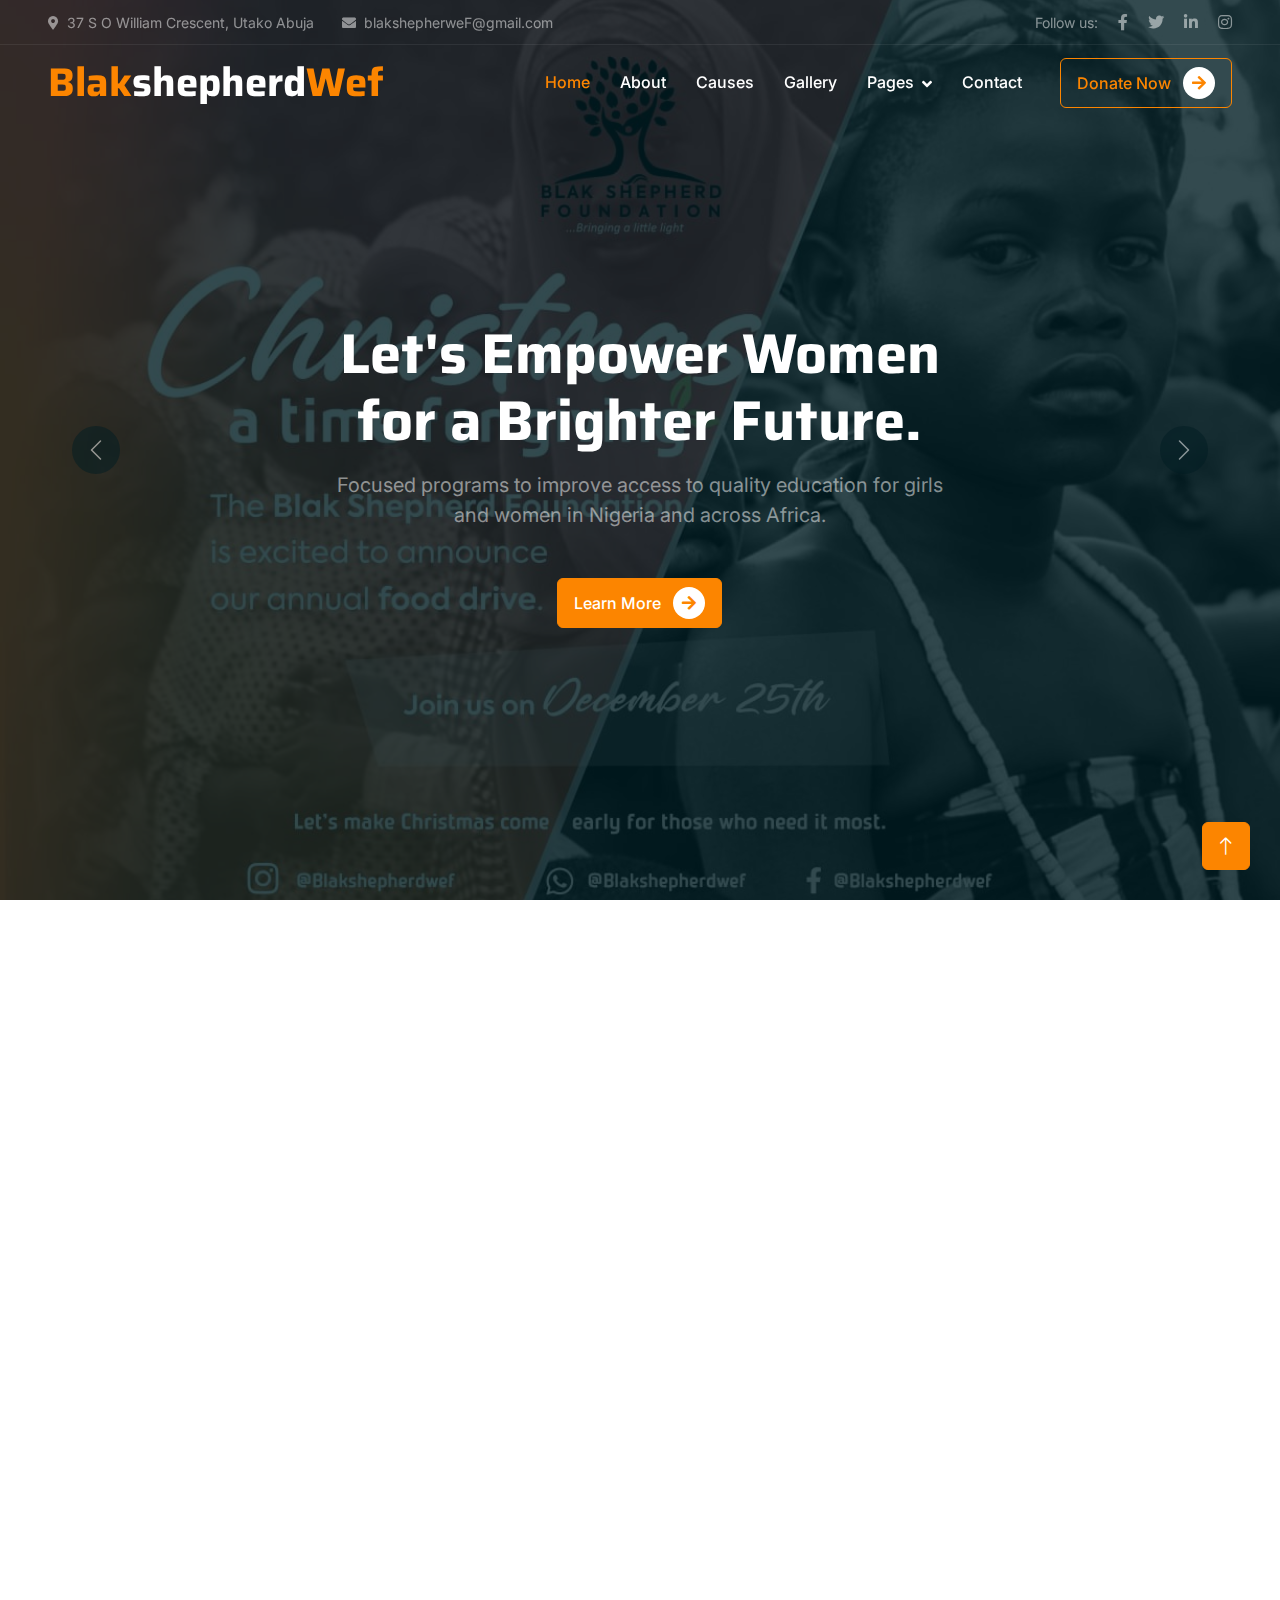
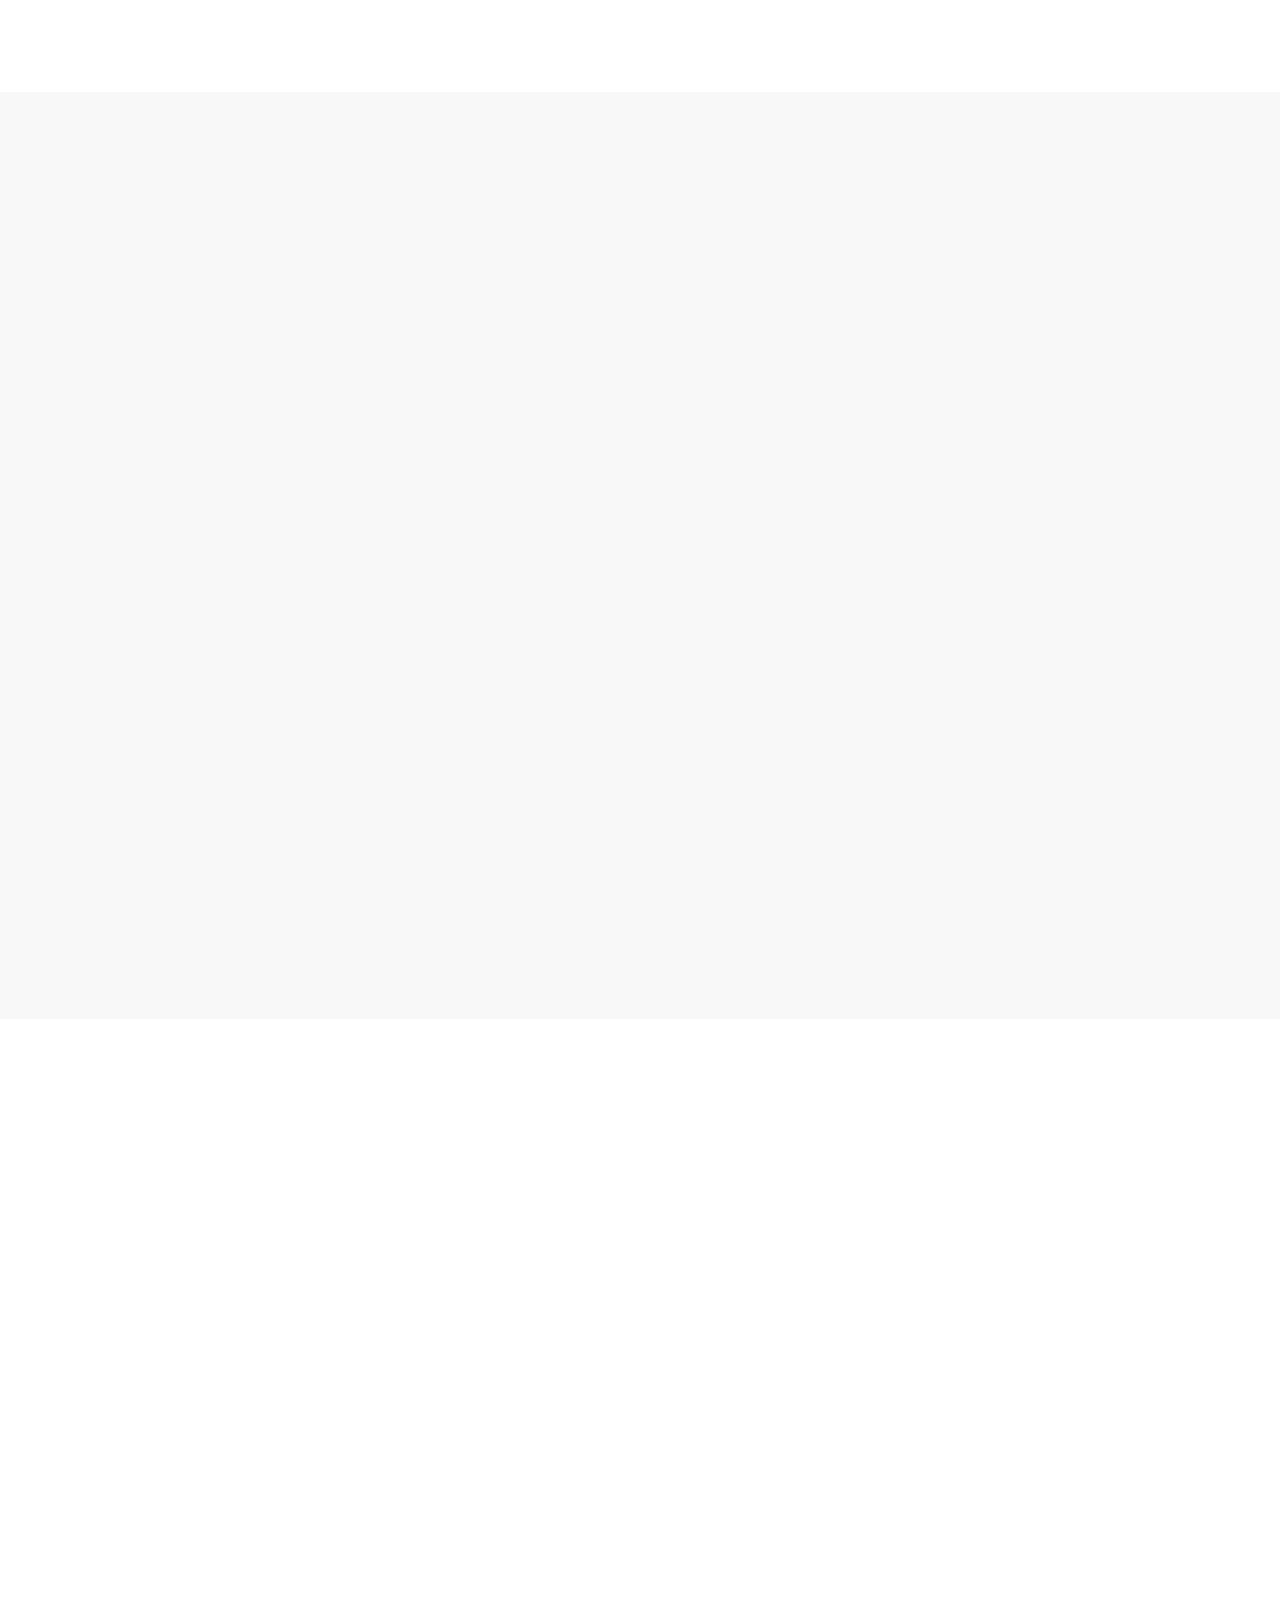
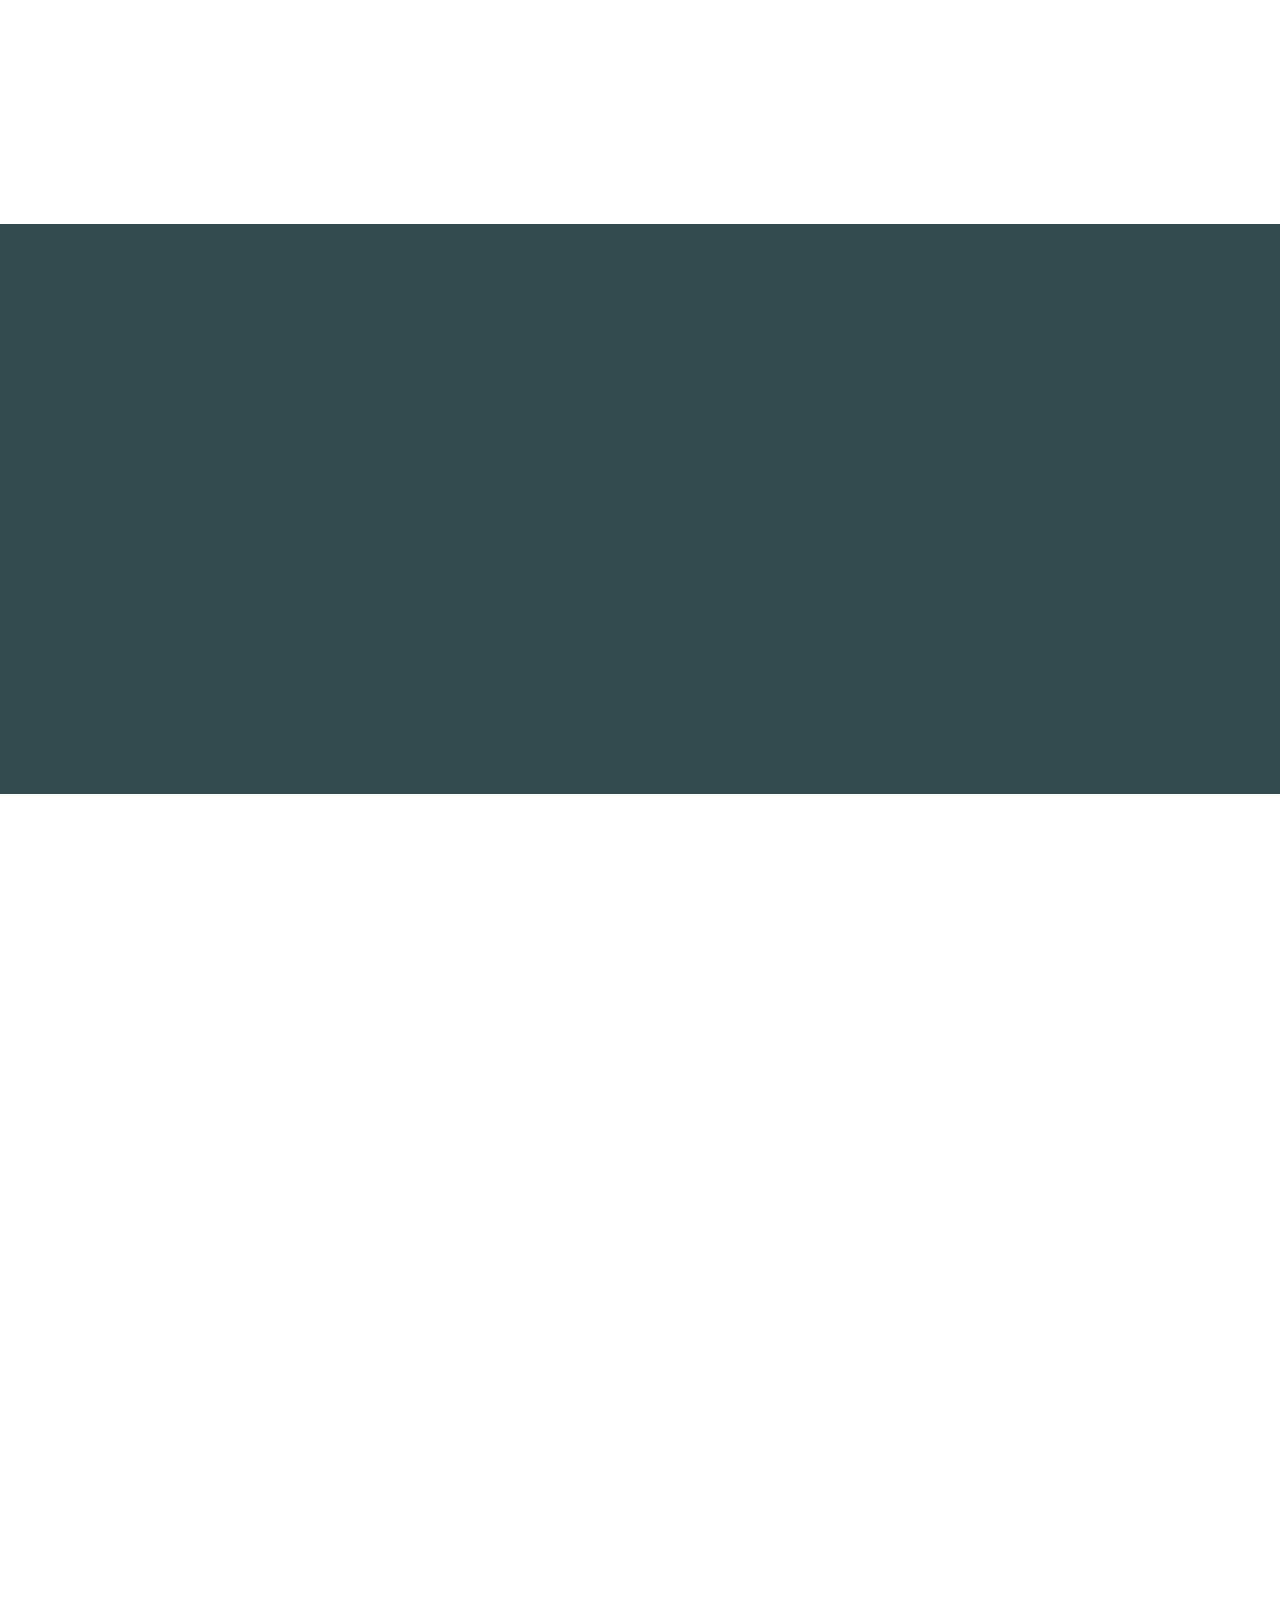
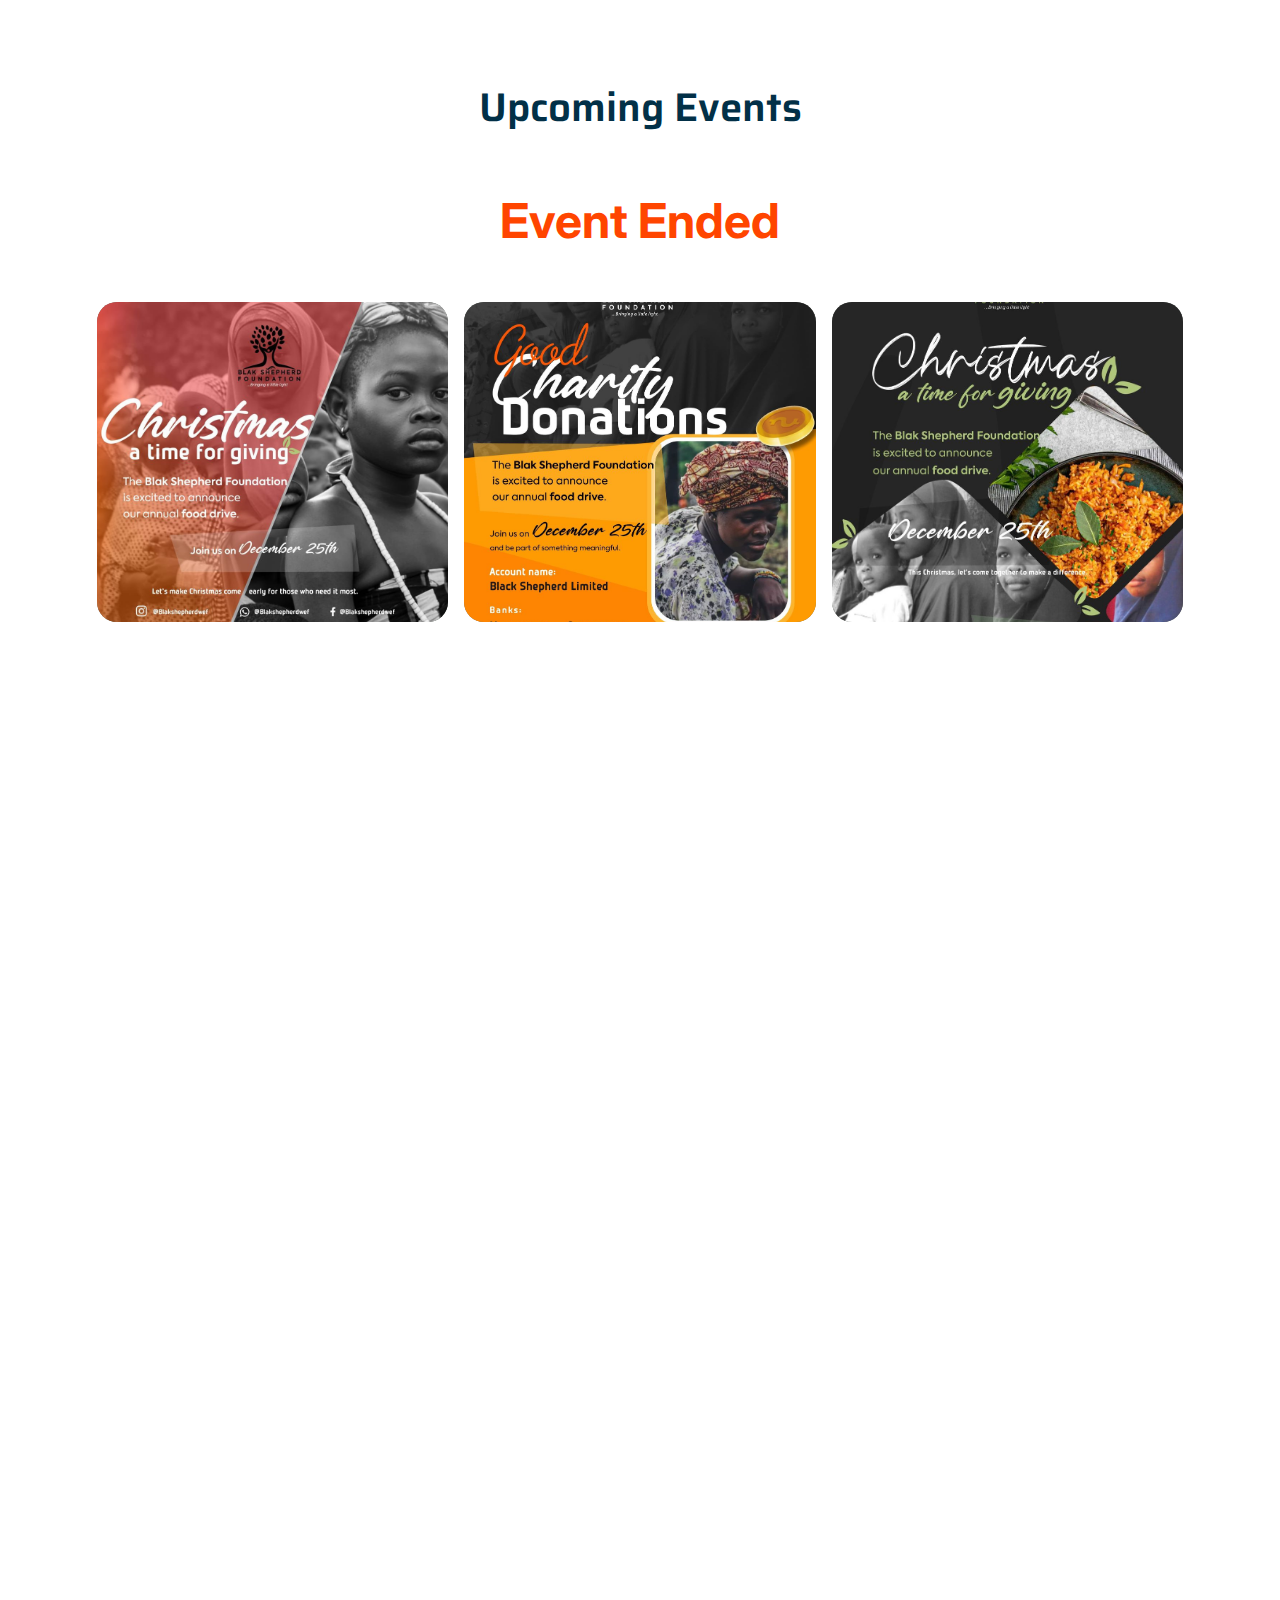
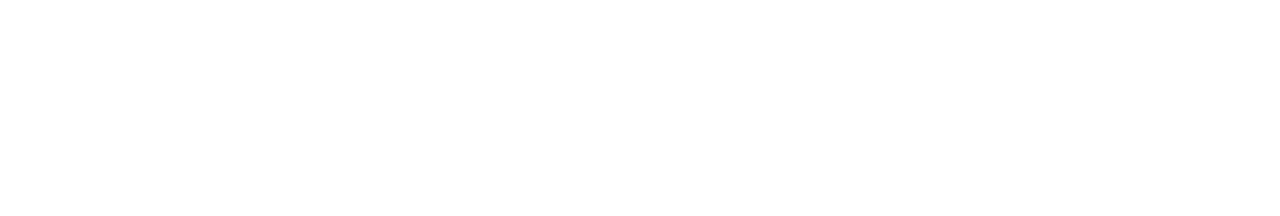
==== index.html @ 2af35cd2 "done" ====
<!DOCTYPE html>
<html lang="en">
  <head>
    <meta charset="utf-8" />
    <title>BlakshepherdWEF - bringing a little light.</title>
    <meta content="width=device-width, initial-scale=1.0" name="viewport" />
    <meta content="" name="keywords" />
    <meta content="" name="description" />

    <!-- Favicon -->
    <link href="img/favicon.ico" rel="icon" />

    <!-- Google Web Fonts -->
    <link rel="preconnect" href="https://fonts.googleapis.com" />
    <link rel="preconnect" href="https://fonts.gstatic.com" crossorigin />
    <link
      href="https://fonts.googleapis.com/css2?family=Inter:wght@400;500;600&family=Saira:wght@500;600;700&display=swap"
      rel="stylesheet"
    />

    <!-- Icon Font Stylesheet -->
    <link
      href="https://cdnjs.cloudflare.com/ajax/libs/font-awesome/5.10.0/css/all.min.css"
      rel="stylesheet"
    />
    <link
      href="https://cdn.jsdelivr.net/npm/bootstrap-icons@1.4.1/font/bootstrap-icons.css"
      rel="stylesheet"
    />

    <!-- Libraries Stylesheet -->
    <link href="lib/animate/animate.min.css" rel="stylesheet" />
    <link href="lib/owlcarousel/assets/owl.carousel.min.css" rel="stylesheet" />

    <!-- Customized Bootstrap Stylesheet -->
    <link href="css/bootstrap.min.css" rel="stylesheet" />

    <!-- Template Stylesheet -->
    <link href="css/style.css" rel="stylesheet" />
  </head>

  <body>
    <!-- Spinner Start -->
    <div
      id="spinner"
      class="show bg-white position-fixed translate-middle w-100 vh-100 top-50 start-50 d-flex align-items-center justify-content-center"
    >
      <div class="spinner-grow text-primary" role="status"></div>
    </div>
    <!-- Spinner End -->

    <!-- Navbar Start -->
    <div
      class="container-fluid fixed-top px-0 wow fadeIn"
      data-wow-delay="0.1s"
    >
      <div
        class="top-bar text-white-50 row gx-0 align-items-center d-none d-lg-flex"
      >
        <div class="col-lg-6 px-5 text-start">
          <small
            ><i class="fa fa-map-marker-alt me-2"></i>37 S O William Crescent,
            Utako Abuja
          </small>
          <small class="ms-4"
            ><i class="fa fa-envelope me-2"></i>blakshepherweF@gmail.com</small
          >
        </div>
        <div class="col-lg-6 px-5 text-end">
          <small>Follow us:</small>
          <a class="text-white-50 ms-3" href=""
            ><i class="fab fa-facebook-f"></i
          ></a>
          <a class="text-white-50 ms-3" href=""
            ><i class="fab fa-twitter"></i
          ></a>
          <a class="text-white-50 ms-3" href=""
            ><i class="fab fa-linkedin-in"></i
          ></a>
          <a class="text-white-50 ms-3" href=""
            ><i class="fab fa-instagram"></i
          ></a>
        </div>
      </div>

      <nav
        class="navbar navbar-expand-lg navbar-dark py-lg-0 px-lg-5 wow fadeIn"
        data-wow-delay="0.1s"
      >
        <a href="index.html" class="navbar-brand ms-4 ms-lg-0">
          <h1 class="fw-bold text-primary m-0">
            Blak<span class="text-white">shepherd</span>Wef
          </h1>
        </a>
        <button
          type="button"
          class="navbar-toggler me-4"
          data-bs-toggle="collapse"
          data-bs-target="#navbarCollapse"
        >
          <span class="navbar-toggler-icon"></span>
        </button>
        <div class="collapse navbar-collapse" id="navbarCollapse">
          <div class="navbar-nav ms-auto p-4 p-lg-0">
            <a href="index.html" class="nav-item nav-link active">Home</a>
            <a href="about.html" class="nav-item nav-link">About</a>
            <a href="causes.html" class="nav-item nav-link">Causes</a>
            <a href="gallery.html" class="nav-item nav-link">Gallery</a>
            <div class="nav-item dropdown">
              <a
                href="#"
                class="nav-link dropdown-toggle"
                data-bs-toggle="dropdown"
                >Pages</a
              >
              <div class="dropdown-menu m-0">
                <a href="service.html" class="dropdown-item">Service</a>
                <a href="donate.html" class="dropdown-item">Donate</a>
                <a href="team.html" class="dropdown-item">Our Team</a>
                <a href="testimonial.html" class="dropdown-item">Testimonial</a>
                <a href="gallery.html" class="dropdown-item">Our Gallery</a>
                <a href="article.html" class="dropdown-item">Our Article</a>
              </div>
            </div>
            <a href="contact.html" class="nav-item nav-link">Contact</a>
          </div>
          <div class="d-none d-lg-flex ms-2">
            <a class="btn btn-outline-primary py-2 px-3" href="donate.html">
              Donate Now
              <div
                class="d-inline-flex btn-sm-square bg-white text-primary rounded-circle ms-2"
              >
                <i class="fa fa-arrow-right"></i>
              </div>
            </a>
          </div>
        </div>
      </nav>
    </div>
    <!-- Navbar End -->

    <!-- Carousel Start -->
    <div class="container-fluid p-0 mb-5">
      <div id="header-carousel" class="carousel slide" data-bs-ride="carousel">
        <div class="carousel-inner">
          <div class="carousel-item active">
            <img
              class="w-100 vh-100"
              style="object-fit: cover"
              src="img/chrismas-banner.jpg"
              alt="Image"
            />

            <div class="carousel-caption">
              <div class="container">
                <div class="row justify-content-center">
                  <div class="col-lg-7 pt-5">
                    <h1 class="display-4 text-white mb-3 animated slideInDown">
                      Let's Empower Women for a Brighter Future.
                    </h1>
                    <p class="fs-5 text-white-50 mb-5 animated slideInDown">
                      Focused programs to improve access to quality education
                      for girls and women in Nigeria and across Africa.
                    </p>
                    <a
                      class="btn btn-primary py-2 px-3 animated slideInDown"
                      href="about.html"
                    >
                      Learn More
                      <div
                        class="d-inline-flex btn-sm-square bg-white text-primary rounded-circle ms-2"
                      >
                        <i class="fa fa-arrow-right"></i>
                      </div>
                    </a>
                  </div>
                </div>
              </div>
            </div>
          </div>
          <div class="carousel-item">
            <img
              src="img/carousel-2.jpg"
              alt="Image"
              class="w-100 vh-100"
              style="object-fit: cover; object-position: 50% 10%"
            />
            <div class="carousel-caption">
              <div class="container">
                <div class="row justify-content-center">
                  <div class="col-lg-7 pt-5">
                    <h1 class="display-4 text-white mb-3 animated slideInDown">
                      Let's Save More Lifes With Our Helping Hand
                    </h1>
                    <p class="fs-5 text-white-50 mb-5 animated slideInDown">
                      Initiatives aimed at providing essential medical services
                      and resources to underserved communities
                    </p>
                    <a
                      class="btn btn-primary py-2 px-3 animated slideInDown"
                      href=""
                    >
                      Learn More
                      <div
                        class="d-inline-flex btn-sm-square bg-white text-primary rounded-circle ms-2"
                      >
                        <i class="fa fa-arrow-right"></i>
                      </div>
                    </a>
                  </div>
                </div>
              </div>
            </div>
          </div>
        </div>
        <button
          class="carousel-control-prev"
          type="button"
          data-bs-target="#header-carousel"
          data-bs-slide="prev"
        >
          <span class="carousel-control-prev-icon" aria-hidden="true"></span>
          <span class="visually-hidden">Previous</span>
        </button>
        <button
          class="carousel-control-next"
          type="button"
          data-bs-target="#header-carousel"
          data-bs-slide="next"
        >
          <span class="carousel-control-next-icon" aria-hidden="true"></span>
          <span class="visually-hidden">Next</span>
        </button>
      </div>
    </div>
    <!-- Carousel End -->

    <!-- About Start -->
    <div class="container-xxl py-5">
      <div class="container">
        <div class="row g-5">
          <div class="col-lg-6 wow fadeInUp" data-wow-delay="0.1s">
            <div
              class="position-relative overflow-hidden h-100"
              style="min-height: 600px"
            >
              <img
                class="position-absolute w-100 h-100 pt-5 pe-5"
                src="img/founder.jpg"
                alt=""
                style="object-fit: cover"
              />
            </div>
          </div>
          <div class="col-lg-6 wow fadeInUp" data-wow-delay="0.5s">
            <div class="h-100">
              <div
                class="d-inline-block rounded-pill bg-secondary text-primary py-1 px-3 mb-3"
              >
                About Us
              </div>
              <h1 class="display-6 mb-5">
                Empowering Women and Girls in Nigeria and Africa
              </h1>
              <div
                class="bg-light border-bottom border-5 border-primary rounded p-4 mb-4"
              >
                <p class="text-dark mb-2">
                  In a world where women often face insurmountable challenges,
                  we believe that empowerment is not just a goal but a
                  necessity. Our team is driven by a shared vision of a future
                  where every woman can thrive, unencumbered by fear or
                  discrimination.
                </p>
                <span class="text-primary">Ami, Founder</span>
              </div>
              <p class="mb-5">
                Together, we can cultivate a world where women are empowered to
                take charge of their destinies, challenge societal norms, and
                build a future filled with hope and opportunity
              </p>
              <a class="btn btn-primary py-2 px-3 me-3" href="about.html">
                About Us
                <div
                  class="d-inline-flex btn-sm-square bg-white text-primary rounded-circle ms-2"
                >
                  <i class="fa fa-arrow-right"></i>
                </div>
              </a>
              <a class="btn btn-outline-primary py-2 px-3" href="contact.html">
                Contact Us
                <div
                  class="d-inline-flex btn-sm-square bg-primary text-white rounded-circle ms-2"
                >
                  <i class="fa fa-arrow-right"></i>
                </div>
              </a>
            </div>
          </div>
        </div>
      </div>
    </div>
    <!-- About End -->

    <!-- Causes Start -->
    <div class="container-xxl bg-light my-5 py-5">
      <div class="container py-5">
        <div
          class="text-center mx-auto mb-5 wow fadeInUp"
          data-wow-delay="0.1s"
          style="max-width: 500px"
        >
          <div
            class="d-inline-block rounded-pill bg-secondary text-primary py-1 px-3 mb-3"
          >
            Feature Causes
          </div>
          <h1 class="display-6 mb-5">
            Every Female Deserves The Opportunity To Learn
          </h1>
        </div>
        <div class="row g-4 justify-content-center">
          <div class="col-lg-4 col-md-6 wow fadeInUp" data-wow-delay="0.1s">
            <div
              class="causes-item d-flex flex-column bg-white border-top border-5 border-primary rounded-top overflow-hidden h-100"
            >
              <div class="text-center p-4 pt-0">
                <div
                  class="d-inline-block bg-primary text-white rounded-bottom fs-5 pb-1 px-3 mb-4"
                >
                  <small>Education</small>
                </div>
                <h5 class="mb-3">Education For African Children</h5>
                <p>
                  Providing accessible education unlocks potential and creates
                  pathways to brighter futures.
                </p>

                <div class="causes-progress bg-light p-3 pt-2">
                  <div class="d-flex justify-content-between">
                    <p class="text-dark">
                      ₦1,000,000 <small class="text-body">Goal</small>
                    </p>
                    <p class="text-dark">
                      ₦0 <small class="text-body">Raised</small>
                    </p>
                  </div>
                  <div class="progress">
                    <div
                      class="progress-bar"
                      role="progressbar"
                      aria-valuenow="0"
                      aria-valuemin="0"
                      aria-valuemax="100"
                    >
                      <span>0%</span>
                    </div>
                  </div>
                </div>
              </div>
              <div class="position-relative mt-auto">
                <img class="img-fluid" src="img/courses-1.jpg" alt="" />
                <div class="causes-overlay">
                  <a class="btn btn-outline-primary" href="donate.html">
                    Donate Now
                    <div
                      class="d-inline-flex btn-sm-square bg-primary text-white rounded-circle ms-2"
                    >
                      <i class="fa fa-arrow-right"></i>
                    </div>
                  </a>
                </div>
              </div>
            </div>
          </div>
          <div class="col-lg-4 col-md-6 wow fadeInUp" data-wow-delay="0.3s">
            <div
              class="causes-item d-flex flex-column bg-white border-top border-5 border-primary rounded-top overflow-hidden h-100"
            >
              <div class="text-center p-4 pt-0">
                <div
                  class="d-inline-block bg-primary text-white rounded-bottom fs-5 pb-1 px-3 mb-4"
                >
                  <small>Pure Water</small>
                </div>
                <h5 class="mb-3">Ensure Pure Drinking Water</h5>
                <p>
                  Access to clean drinking water protects health, supports
                  communities, and fosters sustainable growth for all.
                </p>
                <div class="causes-progress bg-light p-3 pt-2">
                  <div class="d-flex justify-content-between">
                    <p class="text-dark">
                      ₦1,000,000 <small class="text-body">Goal</small>
                    </p>
                    <p class="text-dark">
                      ₦0 <small class="text-body">Raised</small>
                    </p>
                  </div>
                  <div class="progress">
                    <div
                      class="progress-bar"
                      role="progressbar"
                      aria-valuenow="0"
                      aria-valuemin="0"
                      aria-valuemax="100"
                    >
                      <span>0%</span>
                    </div>
                  </div>
                </div>
              </div>
              <div class="position-relative mt-auto">
                <img class="img-fluid" src="img/courses-2.jpg" alt="" />
                <div class="causes-overlay">
                  <a class="btn btn-outline-primary" href="">
                    Donate Now
                    <div
                      class="d-inline-flex btn-sm-square bg-primary text-white rounded-circle ms-2"
                    >
                      <i class="fa fa-arrow-right"></i>
                    </div>
                  </a>
                </div>
              </div>
            </div>
          </div>
          <div class="col-lg-4 col-md-6 wow fadeInUp" data-wow-delay="0.5s">
            <div
              class="causes-item d-flex flex-column bg-white border-top border-5 border-primary rounded-top overflow-hidden h-100"
            >
              <div class="text-center p-4 pt-0">
                <div
                  class="d-inline-block bg-primary text-white rounded-bottom fs-5 pb-1 px-3 mb-4"
                >
                  <small>Healthy Life</small>
                </div>
                <h5 class="mb-3">Ensure Medical Treatment</h5>
                <p>
                  Access to essential medical care improves health, strengthens
                  communities
                </p>
                <div class="causes-progress bg-light p-3 pt-2">
                  <div class="d-flex justify-content-between">
                    <p class="text-dark">
                      ₦10,000,000 <small class="text-body">Goal</small>
                    </p>
                    <p class="text-dark">
                      ₦0 <small class="text-body">Raised</small>
                    </p>
                  </div>
                  <div class="progress">
                    <div
                      class="progress-bar"
                      role="progressbar"
                      aria-valuenow="0"
                      aria-valuemin="0"
                      aria-valuemax="100"
                    >
                      <span>0%</span>
                    </div>
                  </div>
                </div>
              </div>
              <div class="position-relative mt-auto">
                <img class="img-fluid" src="img/gallery (37).jpg" alt="" />
                <div class="causes-overlay">
                  <a class="btn btn-outline-primary" href="">
                    Donate Now
                    <div
                      class="d-inline-flex btn-sm-square bg-primary text-white rounded-circle ms-2"
                    >
                      <i class="fa fa-arrow-right"></i>
                    </div>
                  </a>
                </div>
              </div>
            </div>
          </div>
        </div>
      </div>
    </div>
    <!-- Causes End -->

    <!-- Service Start -->
    <div class="container-xxl py-5">
      <div class="container">
        <div
          class="text-center mx-auto mb-5 wow fadeInUp"
          data-wow-delay="0.1s"
          style="max-width: 500px"
        >
          <div
            class="d-inline-block rounded-pill bg-secondary text-primary py-1 px-3 mb-3"
          >
            What We Do
          </div>
          <h1 class="display-6 mb-5">Learn More What We Do And Get Involved</h1>
        </div>
        <div class="row g-4 justify-content-center">
          <div class="col-lg-4 col-md-6 wow fadeInUp" data-wow-delay="0.1s">
            <div class="service-item bg-white text-center h-100 p-4 p-xl-5">
              <img class="img-fluid mb-4" src="img/icon-1.png" alt="" />
              <h4 class="mb-3">Education for Girls</h4>
              <p class="mb-4">
                Educating girls transforms lives, empowering them with
                knowledge, confidence, and opportunities for brighter futures.
              </p>
              <a class="btn btn-outline-primary px-3" href="about.html">
                Learn More
                <div
                  class="d-inline-flex btn-sm-square bg-primary text-white rounded-circle ms-2"
                >
                  <i class="fa fa-arrow-right"></i>
                </div>
              </a>
            </div>
          </div>
          <div class="col-lg-4 col-md-6 wow fadeInUp" data-wow-delay="0.3s">
            <div class="service-item bg-white text-center h-100 p-4 p-xl-5">
              <img class="img-fluid mb-4" src="img/icon-2.png" alt="" />
              <h4 class="mb-3">Medical Treatment</h4>
              <p class="mb-4">
                Access to quality healthcare empowers women, improving
                well-being and strengthening entire communities.
              </p>

              <a class="btn btn-outline-primary px-3" href="about.html">
                Learn More
                <div
                  class="d-inline-flex btn-sm-square bg-primary text-white rounded-circle ms-2"
                >
                  <i class="fa fa-arrow-right"></i>
                </div>
              </a>
            </div>
          </div>
          <div class="col-lg-4 col-md-6 wow fadeInUp" data-wow-delay="0.5s">
            <div class="service-item bg-white text-center h-100 p-4 p-xl-5">
              <img class="img-fluid mb-4" src="img/icon-3.png" alt="" />
              <h4 class="mb-3">Pure Drinking Water</h4>
              <p class="mb-4">
                Clean water is essential for health, reducing disease and
                ensuring sustainable development.
              </p>
              <a class="btn btn-outline-primary px-3" href="about.html">
                Learn More
                <div
                  class="d-inline-flex btn-sm-square bg-primary text-white rounded-circle ms-2"
                >
                  <i class="fa fa-arrow-right"></i>
                </div>
              </a>
            </div>
          </div>
        </div>
      </div>
    </div>
    <!-- Service End -->

    <!-- Donate Start -->
    <div
      class="container-fluid donate my-5 py-5"
      data-parallax="scroll"
      data-image-src="img/carousel-2.jpg"
    >
      <div class="container py-5">
        <div class="row g-5 align-items-center">
          <div class="col-lg-6 wow fadeIn" data-wow-delay="0.1s">
            <div
              class="d-inline-block rounded-pill bg-secondary text-primary py-1 px-3 mb-3"
            >
              Donate Now
            </div>
            <h1 class="display-6 text-white mb-5">
              Together, We've Made Incredible Progress
            </h1>
            <p class="text-white-50 mb-0">
              Your support has empowered communities, provided opportunities,
              and brought lasting change. Let’s continue building a brighter
              future together.
            </p>
          </div>
          <div class="col-lg-6 wow fadeIn" data-wow-delay="0.5s">
            <div class="h-100 bg-white p-5">
              <form>
                <div class="row g-3">
                  <div class="col-12">
                    <div class="form-floating">
                      <input
                        type="text"
                        class="form-control bg-light border-0"
                        id="name"
                        placeholder="Your Name"
                      />
                      <label for="name">Your Name</label>
                    </div>
                  </div>
                  <div class="col-12">
                    <div class="form-floating">
                      <input
                        type="email"
                        class="form-control bg-light border-0"
                        id="email"
                        placeholder="Your Email"
                      />
                      <label for="email">Your Email</label>
                    </div>
                  </div>
                  <div class="col-12">
                    <div class="btn-group d-flex justify-content-around">
                      <input
                        type="radio"
                        class="btn-check"
                        name="btnradio"
                        id="btnradio1"
                        checked
                      />
                      <label class="btn btn-light py-3" for="btnradio1"
                        >₦1000</label
                      >

                      <input
                        type="radio"
                        class="btn-check"
                        name="btnradio"
                        id="btnradio2"
                      />
                      <label class="btn btn-light py-3" for="btnradio2"
                        >₦10,000</label
                      >

                      <input
                        type="radio"
                        class="btn-check"
                        name="btnradio"
                        id="btnradio3"
                      />
                      <label class="btn btn-light py-3" for="btnradio3"
                        >₦100,000</label
                      >
                    </div>
                  </div>
                  <div class="col-12">
                    <button class="btn btn-primary px-5" style="height: 60px">
                      Donate Now
                      <div
                        class="d-inline-flex btn-sm-square bg-white text-primary rounded-circle ms-2"
                      >
                        <i class="fa fa-arrow-right"></i>
                      </div>
                    </button>
                  </div>
                </div>
              </form>
            </div>
          </div>
        </div>
      </div>
    </div>
    <!-- Donate End -->

    <!-- Team Start -->
    <div class="container-xxl py-5">
      <div class="container">
        <div
          class="text-center mx-auto mb-5 wow fadeInUp"
          data-wow-delay="0.1s"
          style="max-width: 500px"
        >
          <div
            class="d-inline-block rounded-pill bg-secondary text-primary py-1 px-3 mb-3"
          >
            Team Members
          </div>
          <h1 class="display-6 mb-5">Let's Meet With Our Ordinary Soldiers</h1>
        </div>
        <div class="row g-4">
          <div class="col-lg-3 col-md-6 wow fadeInUp" data-wow-delay="0.1s">
            <div class="team-item position-relative rounded overflow-hidden">
              <div class="overflow-hidden">
                <img class="img-fluid" src="img/founder.jpg" alt="" />
              </div>
              <div class="team-text bg-light text-center p-4">
                <h5>AMI</h5>
                <p class="text-primary">Founder</p>
                <div class="team-social text-center">
                  <a class="btn btn-square" href=""
                    ><i class="fab fa-facebook-f"></i
                  ></a>
                  <a class="btn btn-square" href=""
                    ><i class="fab fa-twitter"></i
                  ></a>
                  <a class="btn btn-square" href=""
                    ><i class="fab fa-instagram"></i
                  ></a>
                </div>
              </div>
            </div>
          </div>
          <div class="col-lg-3 col-md-6 wow fadeInUp" data-wow-delay="0.3s">
            <div class="team-item position-relative rounded overflow-hidden">
              <div class="overflow-hidden">
                <img class="img-fluid" src="img/SCIT5031.jpg" alt="" />
              </div>
              <div class="team-text bg-light text-center p-4">
                <h5>kubwa hospital</h5>
                <p class="text-primary">visit</p>
                <div class="team-social text-center">
                  <a class="btn btn-square" href=""
                    ><i class="fab fa-facebook-f"></i
                  ></a>
                  <a class="btn btn-square" href=""
                    ><i class="fab fa-twitter"></i
                  ></a>
                  <a class="btn btn-square" href=""
                    ><i class="fab fa-instagram"></i
                  ></a>
                </div>
              </div>
            </div>
          </div>
          <div class="col-lg-3 col-md-6 wow fadeInUp" data-wow-delay="0.5s">
            <div class="team-item position-relative rounded overflow-hidden">
              <div class="overflow-hidden">
                <img class="img-fluid" src="img/team-2.jpg" alt="" />
              </div>
              <div class="team-text bg-light text-center p-4">
                <h5>Team</h5>
                <p class="text-primary">Our Team</p>
                <div class="team-social text-center">
                  <a class="btn btn-square" href=""
                    ><i class="fab fa-facebook-f"></i
                  ></a>
                  <a class="btn btn-square" href=""
                    ><i class="fab fa-twitter"></i
                  ></a>
                  <a class="btn btn-square" href=""
                    ><i class="fab fa-instagram"></i
                  ></a>
                </div>
              </div>
            </div>
          </div>
          <div class="col-lg-3 col-md-6 wow fadeInUp" data-wow-delay="0.7s">
            <div class="team-item position-relative rounded overflow-hidden">
              <div class="overflow-hidden">
                <img class="img-fluid" src="img/team-4.jpg" alt="" />
              </div>
              <div class="team-text bg-light text-center p-4">
                <h5>kubwa hospital</h5>
                <p class="text-primary">visit</p>
                <div class="team-social text-center">
                  <a class="btn btn-square" href=""
                    ><i class="fab fa-facebook-f"></i
                  ></a>
                  <a class="btn btn-square" href=""
                    ><i class="fab fa-twitter"></i
                  ></a>
                  <a class="btn btn-square" href=""
                    ><i class="fab fa-instagram"></i
                  ></a>
                </div>
              </div>
            </div>
          </div>
        </div>
      </div>
    </div>
    <!-- Team End -->

    <!-- Gallery Start -->
    <div class="container-fluid py-5">
      <div class="container">
        <div class="gallery-container">
          <h1>Upcoming Events</h1>
          <!-- Countdown Timer -->
          <div id="countdown" style="text-align: center; margin-bottom: 20px">
            <div
              id="countdown-numbers"
              style="font-size: 48px; font-weight: bold"
            ></div>
            <div id="countdown-labels" style="font-size: 20px">
              <span>Days</span> <span>Hours</span> <span>Minutes</span>
              <span>Seconds</span>
            </div>
          </div>
          <div class="gallery-grid">
            <div class="gallery-grid-card">
              <img
                src="img/chrismas-banner.jpg"
                alt="Image"
                class="img-fluid gallery-image-card"
              />
            </div>
            <div class="gallery-grid-card">
              <img
                src="img/cs-banner1.jpg"
                alt="Image"
                class="img-fluid gallery-image-card"
              />
            </div>
            <div class="gallery-grid-card">
              <img
                src="img/cs-banner2.jpg"
                alt="Image"
                class="img-fluid gallery-image-card"
              />
            </div>
          </div>
        </div>
      </div>
    </div>
    <!-- Gallery End -->

    <!-- Testimonial Start -->
    <div class="container-xxl py-5">
      <div class="container">
        <div
          class="text-center mx-auto mb-5 wow fadeInUp"
          data-wow-delay="0.1s"
          style="max-width: 500px"
        >
          <div
            class="d-inline-block rounded-pill bg-secondary text-primary py-1 px-3 mb-3"
          >
            Testimonial
          </div>
          <h1 class="display-6 mb-5">Trusted By People And Nonprofits</h1>
        </div>
        <div
          class="owl-carousel testimonial-carousel wow fadeInUp"
          data-wow-delay="0.1s"
        >
          <div class="testimonial-item text-center">
            <img
              class="img-fluid bg-light rounded-circle p-2 mx-auto mb-4"
              src="img/testimonial-1.png"
              style="width: 100px; height: 100px"
            />
            <div class="testimonial-text rounded text-center p-4">
              <p>
                Thanks to blakshepherdweF, countless women have gained the
                skills and support they need to thrive independently. Their
                impact on women's lives in Nigeria and Africa is truly
                transformative.
              </p>
              <h5 class="mb-1">Mary Jane</h5>
              <span class="fst-italic">Lawyer</span>
            </div>
          </div>
          <div class="testimonial-item text-center">
            <img
              class="img-fluid bg-light rounded-circle p-2 mx-auto mb-4"
              src="img/testimonial-2.jpg"
              style="width: 100px; height: 100px"
            />
            <div class="testimonial-text rounded text-center p-4">
              <p>
                The work blakshepherdweF does is invaluable. From empowering
                women through education to supporting small businesses, they’re
                changing lives and inspiring hope
              </p>
              <h5 class="mb-1">Mike Peter</h5>
              <span class="fst-italic">Engineer</span>
            </div>
          </div>
          <div class="testimonial-item text-center">
            <img
              class="img-fluid bg-light rounded-circle p-2 mx-auto mb-4"
              src="img/testimonial-3.png"
              style="width: 100px; height: 100px"
            />
            <div class="testimonial-text rounded text-center p-4">
              <p>
                BlakshepherdWEF has given so many women the tools and confidence
                to build a better future. Their commitment to empowering women
                is a beacon of hope for communities across Africa.
              </p>
              <h5 class="mb-1">John Steve</h5>
              <span class="fst-italic">Dentist</span>
            </div>
          </div>
        </div>
      </div>
    </div>
    <!-- Testimonial End -->

    <!-- Footer Start -->
    <div
      class="container-fluid bg-dark text-white-50 footer mt-5 pt-5 wow fadeIn"
      data-wow-delay="0.1s"
    >
      <div class="container py-5">
        <div class="row g-5">
          <div class="col-lg-3 col-md-6">
            <h2 class="fw-bold text-primary mb-4">
              Blak<span class="text-white">shepherd</span>Wef
            </h2>
            <p>Motto: Bringing a little light.</p>
            <div class="d-flex pt-2">
              <a class="btn btn-square me-1" href=""
                ><i class="fab fa-twitter"></i
              ></a>
              <a class="btn btn-square me-1" href=""
                ><i class="fab fa-facebook-f"></i
              ></a>
              <a class="btn btn-square me-0" href=""
                ><i class="fab fa-linkedin-in"></i
              ></a>
            </div>
          </div>
          <div class="col-lg-3 col-md-6">
            <h5 class="text-light mb-4">Address</h5>
            <p>
              <i class="fa fa-map-marker-alt me-3"></i>37 S O William, Abuja
            </p>
            <p><i class="fa fa-phone-alt me-3"></i>+234 912 421 1336</p>
            <p><i class="fa fa-envelope me-3"></i>blakshepher...@gmail.com</p>
          </div>
          <div class="col-lg-3 col-md-6">
            <h5 class="text-light mb-4">Quick Links</h5>
            <a class="btn btn-link" href="about.html">About Us</a>
            <a class="btn btn-link" href="gallery.html">Our Gallery</a>
            <a class="btn btn-link" href="contact.html">Contact Us</a>
            <a class="btn btn-link" href="service.html">Our Services</a>
            <a class="btn btn-link" href="article.html">Our Article</a>
          </div>
          <div class="col-lg-3 col-md-6">
            <h5 class="text-light mb-4">Newsletter</h5>
            <p>
              Together, we can cultivate a world where women are empowered to
              take charge of their destinies and build a future filled with
              hope.
            </p>
            <div class="position-relative mx-auto" style="max-width: 400px">
              <input
                class="form-control bg-transparent w-100 py-3 ps-4 pe-5"
                type="text"
                placeholder="Your email"
              />
              <button
                type="button"
                class="btn btn-primary py-2 position-absolute top-0 end-0 mt-2 me-2"
              >
                SignUp
              </button>
            </div>
          </div>
        </div>
      </div>
      <div class="container-fluid copyright">
        <div class="container">
          <div class="row">
            <div class="col-md-6 text-center text-md-start mb-3 mb-md-0">
              &copy; <a href="#">BlakshepherdWEF</a>, All Right Reserved.
            </div>
          </div>
        </div>
      </div>
    </div>
    <!-- Footer End -->

    <!-- Back to Top -->
    <a href="#" class="btn btn-lg btn-primary btn-lg-square back-to-top"
      ><i class="bi bi-arrow-up"></i
    ></a>

    <script>
      // Countdown Timer
      function updateCountdown() {
        const eventStartDate = new Date('December 25, 2024 00:00:00').getTime();
        const eventEndDate = new Date('December 26, 2024 00:00:00').getTime();
        const now = new Date().getTime();
        const countdownNumbers = document.getElementById("countdown-numbers");
    
        if (now < eventStartDate) {
          const distance = eventStartDate - now;
          const days = Math.floor(distance / (1000 * 60 * 60 * 24));
          const hours = Math.floor((distance % (1000 * 60 * 60 * 24)) / (1000 * 60 * 60));
          const minutes = Math.floor((distance % (1000 * 60 * 60)) / (1000 * 60));
          const seconds = Math.floor((distance % (1000 * 60)) / 1000);
    
          countdownNumbers.innerHTML = `${days.toString().padStart(2, '0')} : ${hours
            .toString()
            .padStart(2, '0')} : ${minutes.toString().padStart(2, '0')} : ${seconds
            .toString()
            .padStart(2, '0')}`;
        } else if (now >= eventStartDate && now < eventEndDate) {
          countdownNumbers.innerHTML = "Event Ongoing";
          document.getElementById("countdown-labels").style.display = "none";
        } else {
          countdownNumbers.innerHTML = "Event Ended";
          document.getElementById("countdown-labels").style.display = "none";
        }
      }
    
      // Update the countdown every second
      setInterval(updateCountdown, 1000);
      updateCountdown(); // Initial call
    </script>
    
    <style>
      #countdown {
        margin: 20px 0;
      }
    
      #countdown-numbers {
        font-size: 64px;
        color: #ff4500;
        font-weight: bold;
        line-height: 1.2;
      }
    
      #countdown-labels {
        display: flex;
        justify-content: center;
        gap: 20px;
        margin-top: 10px;
        font-size: 24px;
        font-weight: bold;
        color: #444;
      }
    
      #countdown-labels span {
        text-align: center;
      }
    </style>

    <!-- JavaScript Libraries -->
    <script src="https://code.jquery.com/jquery-3.4.1.min.js"></script>
    <script src="https://cdn.jsdelivr.net/npm/bootstrap@5.0.0/dist/js/bootstrap.bundle.min.js"></script>
    <script src="lib/wow/wow.min.js"></script>
    <script src="lib/easing/easing.min.js"></script>
    <script src="lib/waypoints/waypoints.min.js"></script>
    <script src="lib/owlcarousel/owl.carousel.min.js"></script>
    <script src="lib/parallax/parallax.min.js"></script>

    <!-- Template Javascript -->
    <script src="js/main.js"></script>
  </body>
</html>
---- css/style.css ----
/********** Template CSS **********/
:root {
  --primary: #fc8500;
  --secondary: #fff0e6;
  --light: #f8f8f9;
  --dark: #001d23;
}

.back-to-top {
  position: fixed;
  display: none;
  right: 30px;
  bottom: 30px;
  z-index: 99;
}

/*** Spinner ***/
#spinner {
  opacity: 0;
  visibility: hidden;
  transition: opacity 0.5s ease-out, visibility 0s linear 0.5s;
  z-index: 99999;
}

#spinner.show {
  transition: opacity 0.5s ease-out, visibility 0s linear 0s;
  visibility: visible;
  opacity: 1;
}

/*** Button ***/
.btn {
  font-weight: 500;
  transition: 0.5s;
}

.btn.btn-primary,
.btn.btn-outline-primary:hover {
  color: #ffffff;
}

.btn.btn-primary:hover {
  color: var(--primary);
  background: transparent;
}

.btn-square {
  width: 38px;
  height: 38px;
}

.btn-sm-square {
  width: 32px;
  height: 32px;
}

.btn-lg-square {
  width: 48px;
  height: 48px;
}

.btn-square,
.btn-sm-square,
.btn-lg-square {
  padding: 0;
  display: flex;
  align-items: center;
  justify-content: center;
  font-weight: normal;
}

/*** Navbar ***/
.fixed-top {
  transition: 0.5s;
}

.top-bar {
  height: 45px;
  border-bottom: 1px solid rgba(255, 255, 255, 0.07);
}

.navbar .dropdown-toggle::after {
  border: none;
  content: "\f107";
  font-family: "Font Awesome 5 Free";
  font-weight: 900;
  vertical-align: middle;
  margin-left: 8px;
}

.navbar .navbar-nav .nav-link {
  margin-right: 30px;
  padding: 25px 0;
  color: #ffffff;
  font-weight: 500;
  outline: none;
}

.navbar .navbar-nav .nav-link:hover,
.navbar .navbar-nav .nav-link.active {
  color: var(--primary);
}

@media (max-width: 991.98px) {
  .navbar .navbar-nav {
    margin-top: 10px;
    border-top: 1px solid rgba(0, 0, 0, 0.07);
    background: var(--dark);
  }

  .navbar .navbar-nav .nav-link {
    padding: 10px 0;
  }
}

@media (min-width: 992px) {
  .navbar .nav-item .dropdown-menu {
    display: block;
    visibility: hidden;
    top: 100%;
    transform: rotateX(-75deg);
    transform-origin: 0% 0%;
    transition: 0.5s;
    opacity: 0;
  }

  .navbar .nav-item:hover .dropdown-menu {
    transform: rotateX(0deg);
    visibility: visible;
    transition: 0.5s;
    opacity: 1;
  }
}

/*** Header ***/
.carousel-caption {
  top: 0;
  left: 0;
  right: 0;
  bottom: 0;
  display: flex;
  align-items: center;
  justify-content: center;
  text-align: center;
  background: rgba(0, 29, 35, 0.8);
  z-index: 1;
}

.carousel-control-prev,
.carousel-control-next {
  width: 15%;
}

.carousel-control-prev-icon,
.carousel-control-next-icon {
  width: 3rem;
  height: 3rem;
  background-color: var(--dark);
  border: 12px solid var(--dark);
  border-radius: 3rem;
}

@media (max-width: 768px) {
  #header-carousel .carousel-item {
    position: relative;
    min-height: 450px;
  }

  #header-carousel .carousel-item img {
    position: absolute;
    width: 100%;
    height: 100%;
    object-fit: cover;
  }
}

.page-header {
  padding-top: 12rem;
  padding-bottom: 6rem;
  background: linear-gradient(rgba(0, 29, 35, 0.8), rgba(0, 29, 35, 0.8)),
    url(../img/carousel-1.jpg) center center no-repeat;
  background-size: cover;
}

.page-header .breadcrumb-item + .breadcrumb-item::before {
  color: #999999;
}

/*** Causes ***/
.causes-item .progress {
  height: 5px;
  border-radius: 0;
  overflow: visible;
}

.causes-item .progress .progress-bar {
  position: relative;
  overflow: visible;
  width: 0px;
  border-radius: 0;
  transition: 5s;
}

.causes-item .progress .progress-bar span {
  position: absolute;
  top: -7px;
  right: 0;
  width: 40px;
  height: 19px;
  display: flex;
  align-items: center;
  justify-content: center;
  font-size: 12px;
  background: var(--primary);
  color: #ffffff;
}

.causes-item .causes-overlay {
  position: absolute;
  width: 100%;
  height: 0;
  top: 0;
  left: 0;
  display: flex;
  align-items: center;
  justify-content: center;
  background: rgba(0, 0, 0, 0.5);
  overflow: hidden;
  opacity: 0;
  transition: 0.5s;
}

.causes-item:hover .causes-overlay {
  height: 100%;
  opacity: 1;
}

/*** Service ***/
.service-item {
  box-shadow: 0 0 45px rgba(0, 0, 0, 0.06);
}

/*** Donate ***/
.donate {
  background: rgba(0, 29, 35, 0.8);
}

.btn-group .btn-light:hover,
.btn-group input[type="radio"]:checked + label {
  color: var(--primary);
  border-color: var(--primary);
}

/*** Team ***/
.team-item img {
  position: relative;
  top: 0;
  transition: 0.5s;
}

.team-item:hover img {
  top: -30px;
}

.team-item .team-text {
  position: relative;
  height: 100px;
  transition: 0.5s;
}

.team-item:hover .team-text {
  margin-top: -60px;
  height: 160px;
}

.team-item .team-text .team-social {
  opacity: 0;
  transition: 0.5s;
}

.team-item:hover .team-text .team-social {
  opacity: 1;
}

.team-item .team-social .btn {
  display: inline-flex;
  color: var(--primary);
  background: #ffffff;
  border-radius: 40px;
}

.team-item .team-social .btn:hover {
  color: #ffffff;
  background: var(--primary);
}

/*** Testimonial ***/
.testimonial-carousel::before {
  position: absolute;
  content: "";
  top: 0;
  left: 0;
  height: 100%;
  width: 0;
  background: linear-gradient(
    to right,
    rgba(255, 255, 255, 1) 0%,
    rgba(255, 255, 255, 0) 100%
  );
  z-index: 1;
}

.testimonial-carousel::after {
  position: absolute;
  content: "";
  top: 0;
  right: 0;
  height: 100%;
  width: 0;
  background: linear-gradient(
    to left,
    rgba(255, 255, 255, 1) 0%,
    rgba(255, 255, 255, 0) 100%
  );
  z-index: 1;
}

@media (min-width: 768px) {
  .testimonial-carousel::before,
  .testimonial-carousel::after {
    width: 200px;
  }
}

@media (min-width: 992px) {
  .testimonial-carousel::before,
  .testimonial-carousel::after {
    width: 300px;
  }
}

.testimonial-carousel .owl-item .testimonial-text {
  background: var(--light);
  transform: scale(0.8);
  transition: 0.5s;
}

.testimonial-carousel .owl-item.center .testimonial-text {
  background: var(--primary);
  transform: scale(1);
}

.testimonial-carousel .owl-item .testimonial-text *,
.testimonial-carousel .owl-item .testimonial-item img {
  transition: 0.5s;
}

.testimonial-carousel .owl-item.center .testimonial-text * {
  color: var(--light) !important;
}

.testimonial-carousel .owl-item.center .testimonial-item img {
  background: var(--primary) !important;
}

.testimonial-carousel .owl-nav {
  position: absolute;
  width: 350px;
  top: 15px;
  left: 50%;
  transform: translateX(-50%);
  display: flex;
  justify-content: space-between;
  opacity: 0;
  transition: 0.5s;
  z-index: 1;
}

.testimonial-carousel:hover .owl-nav {
  width: 300px;
  opacity: 1;
}

.testimonial-carousel .owl-nav .owl-prev,
.testimonial-carousel .owl-nav .owl-next {
  position: relative;
  color: var(--primary);
  font-size: 45px;
  transition: 0.5s;
}

.testimonial-carousel .owl-nav .owl-prev:hover,
.testimonial-carousel .owl-nav .owl-next:hover {
  color: var(--dark);
}

/*** Footer ***/

.footer .btn.btn-link {
  display: block;
  margin-bottom: 5px;
  padding: 0;
  text-align: left;
  color: rgba(255, 255, 255, 0.5);
  font-weight: normal;
  text-transform: capitalize;
  transition: 0.3s;
}

.footer .btn.btn-link::before {
  position: relative;
  content: "\f105";
  font-family: "Font Awesome 5 Free";
  font-weight: 900;
  color: rgba(255, 255, 255, 0.5);
  margin-right: 10px;
}

.footer .btn.btn-link:hover {
  color: var(--light);
  letter-spacing: 1px;
  box-shadow: none;
}

.footer .btn.btn-square {
  color: rgba(255, 255, 255, 0.5);
  border: 1px solid rgba(255, 255, 255, 0.5);
}

.footer .btn.btn-square:hover {
  color: var(--secondary);
  border-color: var(--light);
}

.footer .copyright {
  padding: 25px 0;
  font-size: 15px;
  border-top: 1px solid rgba(256, 256, 256, 0.1);
}

.footer .copyright a {
  color: var(--secondary);
}

.footer .copyright a:hover {
  color: var(--primary);
}

.gallery-container {
  display: flex;
  flex-direction: column;
  align-items: center;
  gap: 2rem;
  justify-content: center;
  padding: 15px;
}

.gallery-grid {
  display: grid;
  grid-template-columns: repeat(4, 1fr);
  gap: 1rem;
  width: 100%;
}

.gallery-grid-card {
  height: 20rem;
  width: 100%;
  border-radius: 20px;
  background-color: rgb(101, 109, 101) !important;
}

.gallery-image-card {
  height: 20rem;
  width: 100%;
  border-radius: 20px;
  object-fit: cover;
}

@media (max-width: 991.98px) {
  .gallery-grid {
    display: grid;
    grid-template-columns: repeat(2, 1fr);
  }

  .gallery-grid-card {
    height: 15rem;
    width: 100%;
    border-radius: 20px;
    background-color: rgb(101, 109, 101) !important;
  }

  .gallery-image-card {
    height: 15rem;
    width: 100%;
    border-radius: 20px;
    object-fit: cover;
  }

  .gallery-container {
    padding: 5px;
  }
}

@media (min-width: 992px) {
  .gallery-grid {
    display: grid;
    grid-template-columns: repeat(3, 1fr);
  }
}

.article-container {
  padding-left: 2rem;
  padding-right: 2rem;
  display: flex;
  align-items: center;
  flex-direction: column;
  gap: 2rem;
}
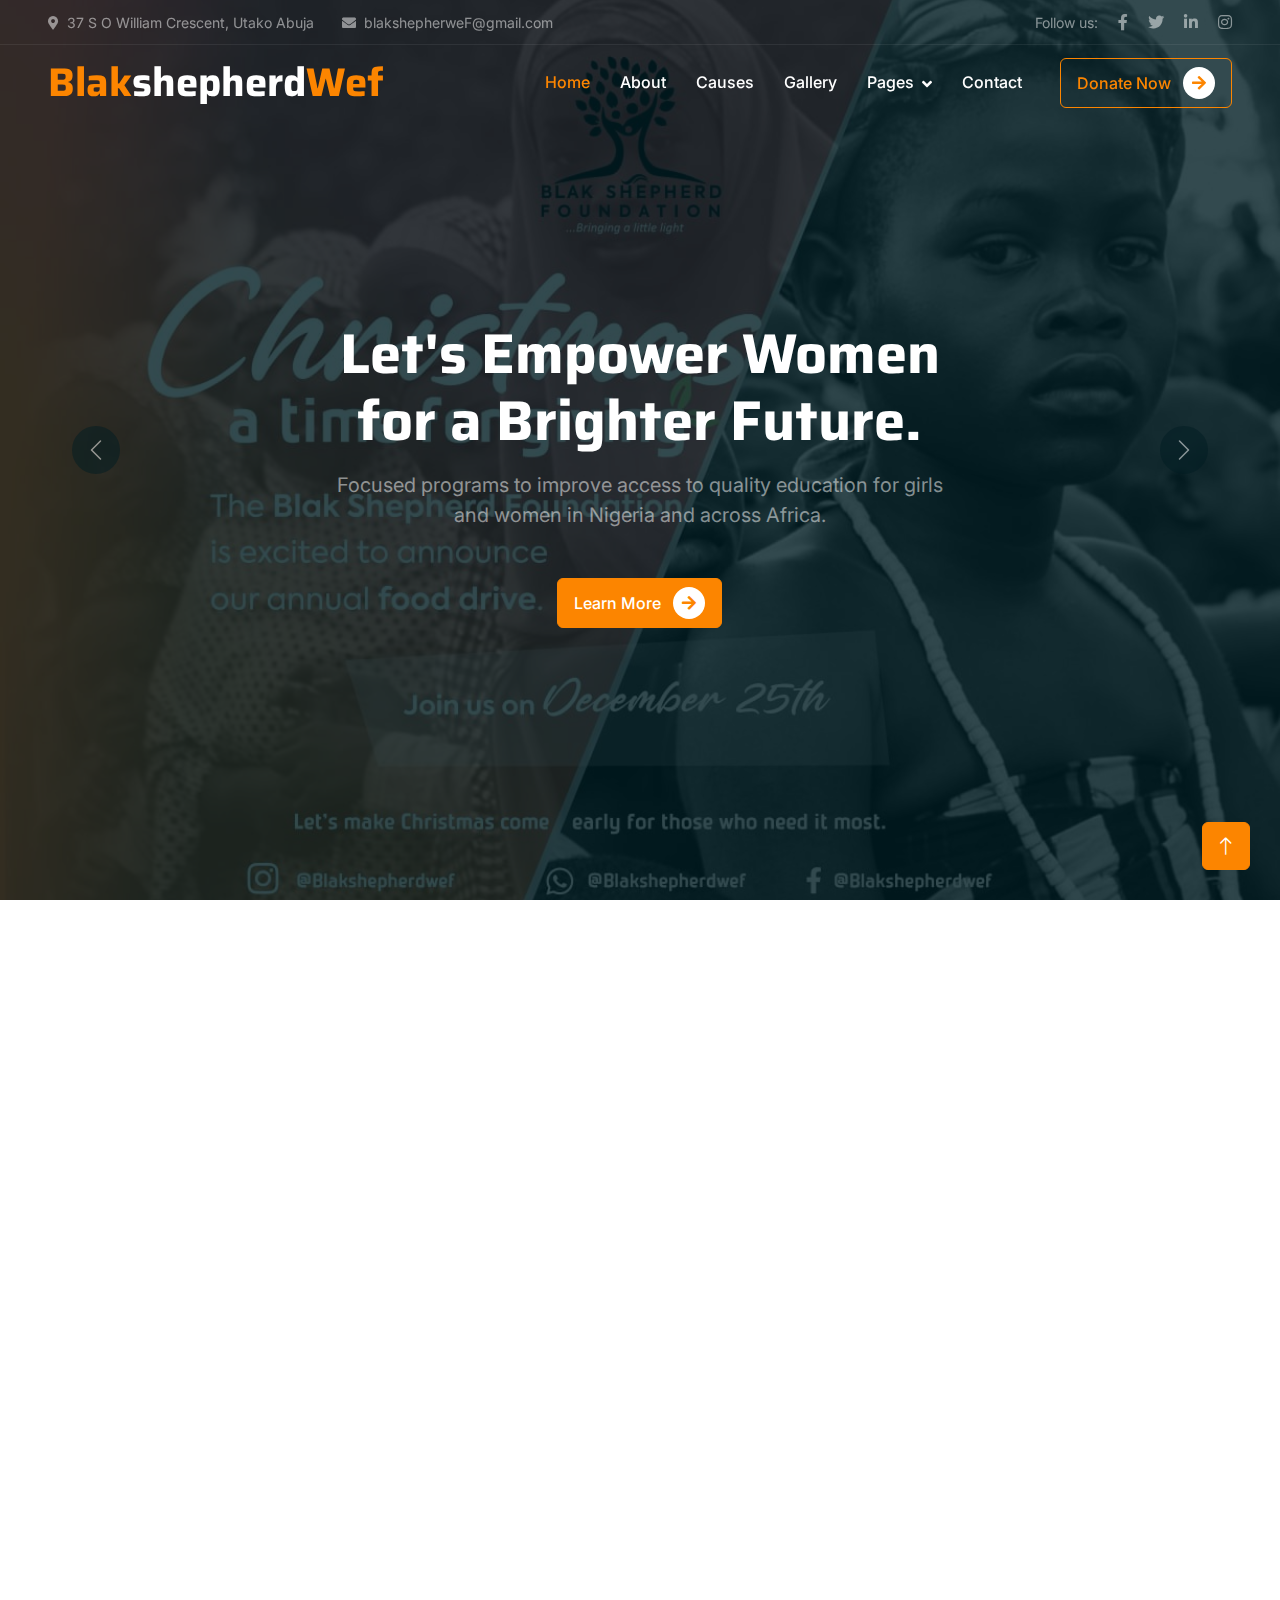
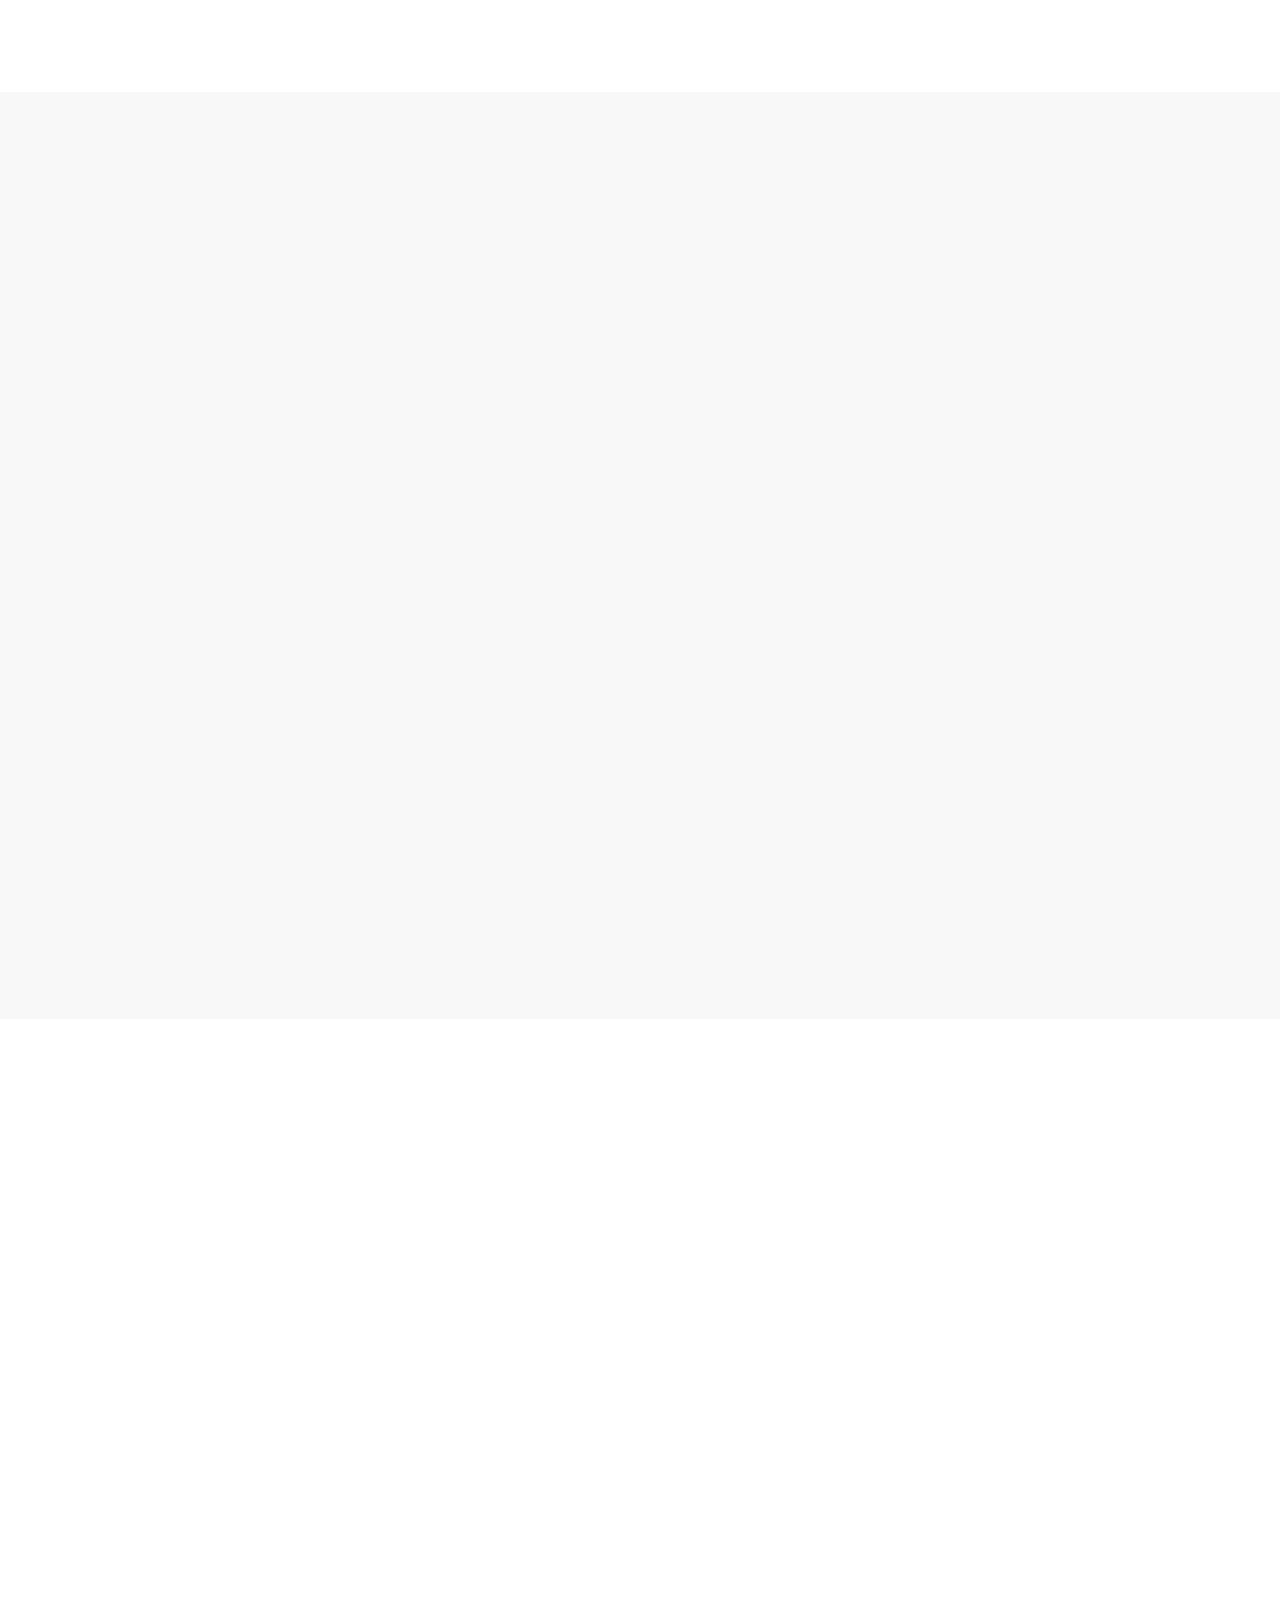
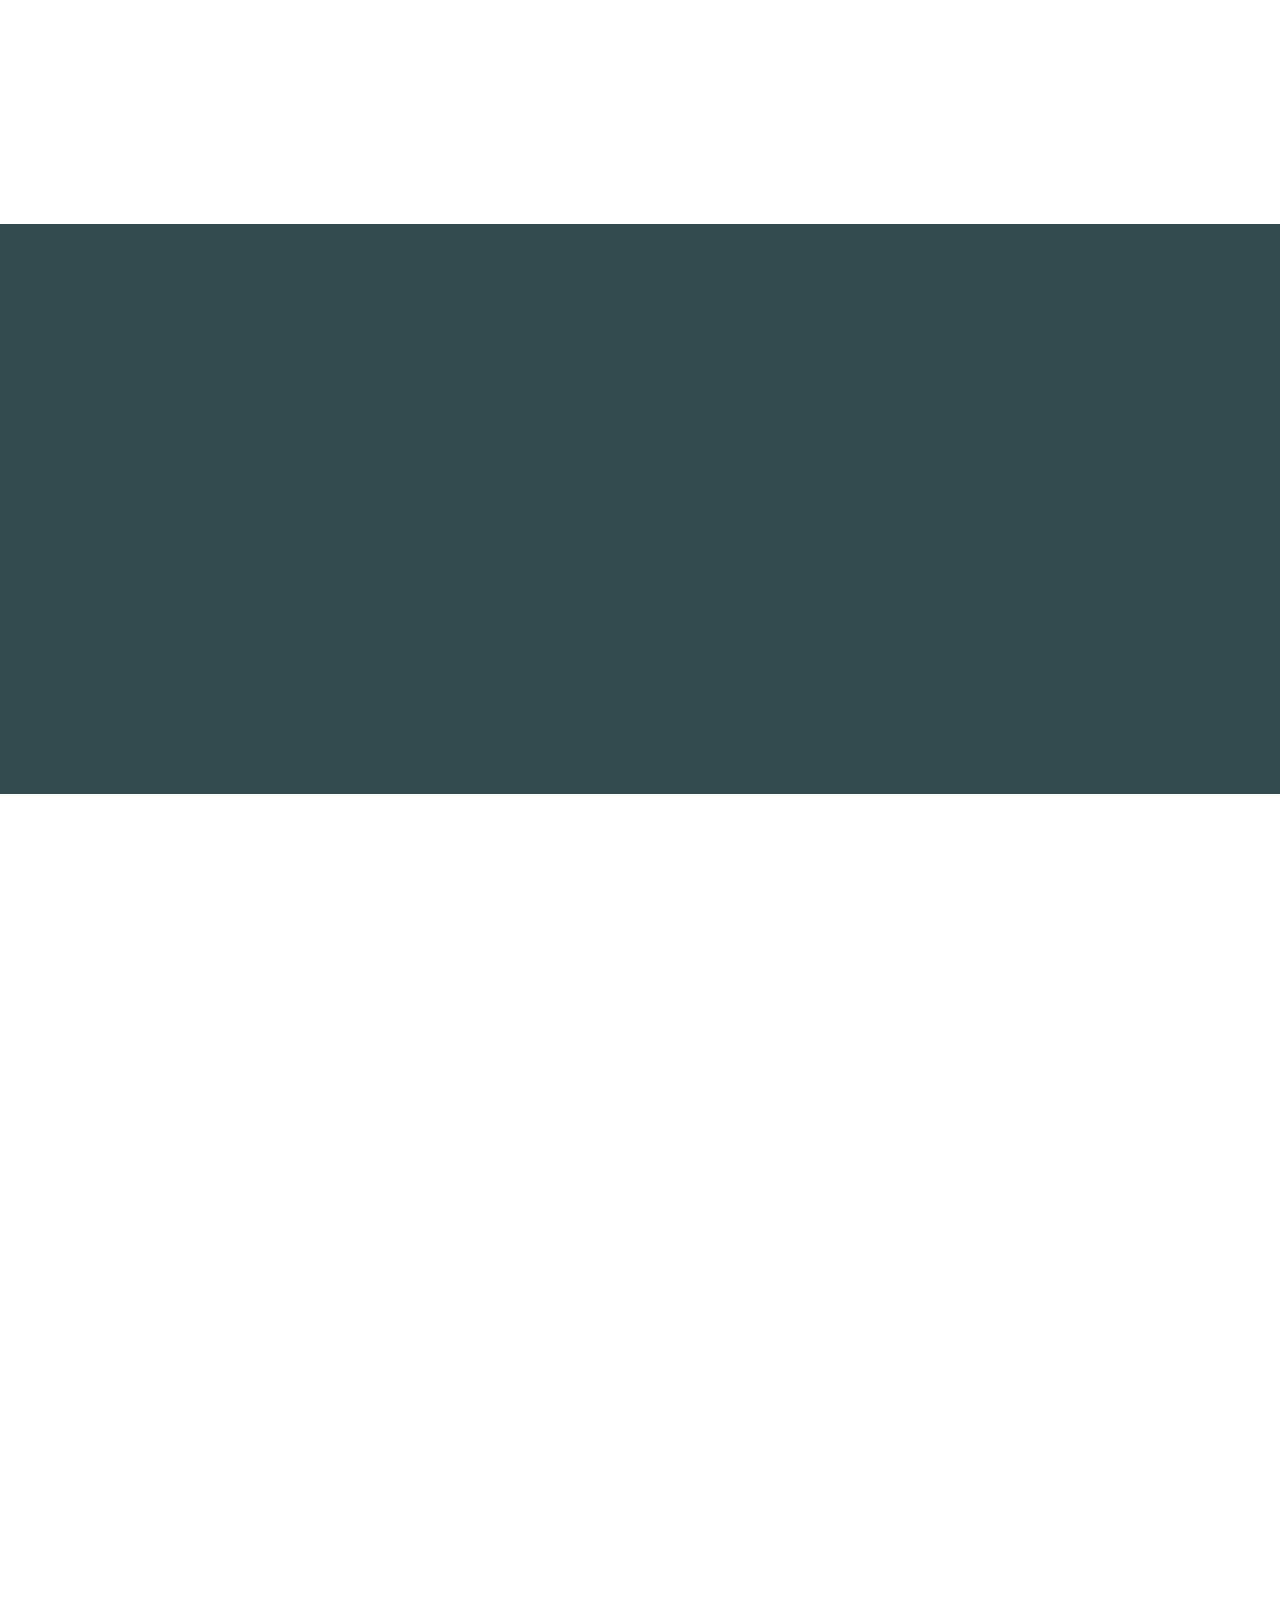
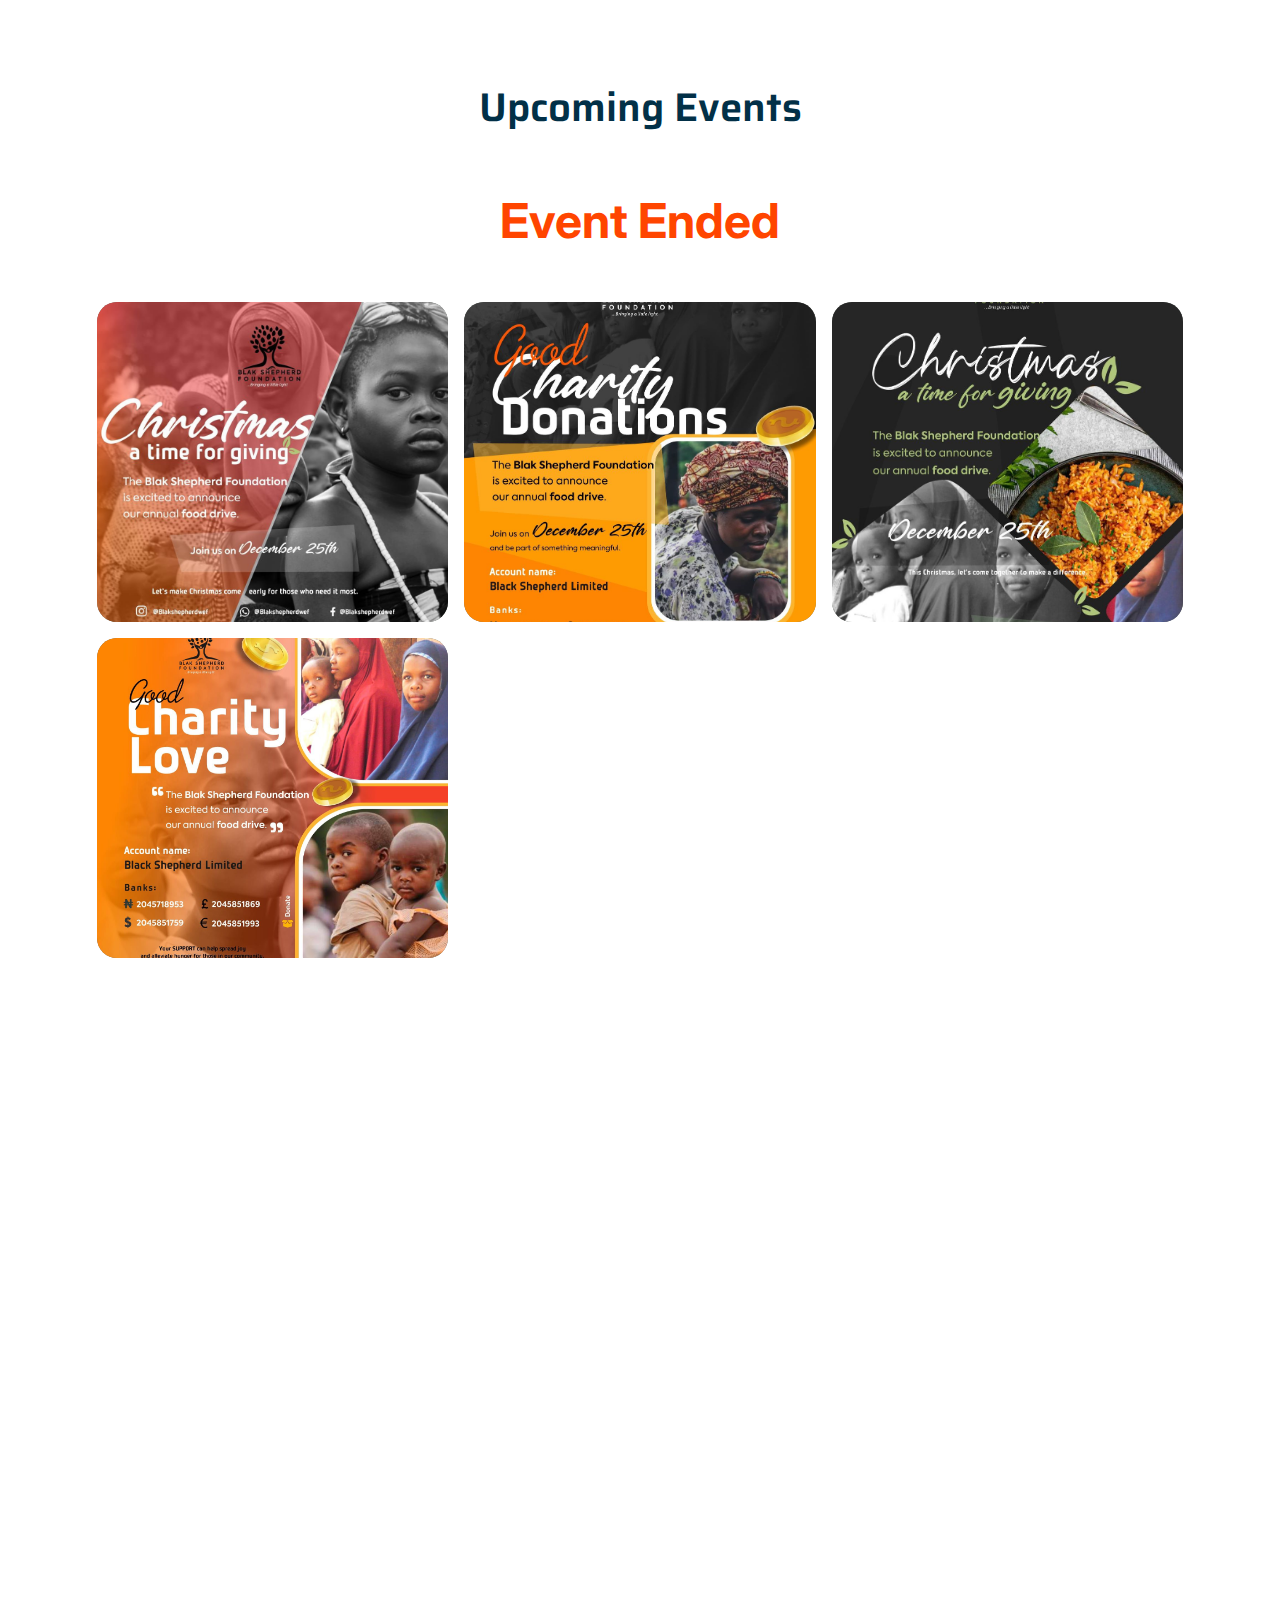
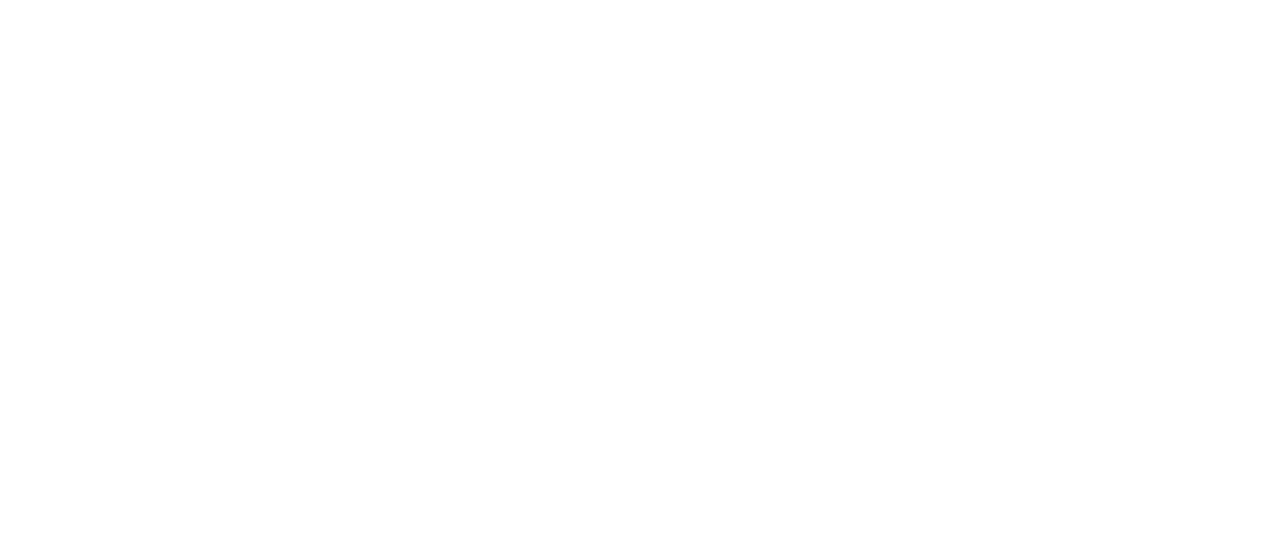
==== commit d28f477a: "Done" ====
--- a/index.html
+++ b/index.html
@@ -807,6 +807,13 @@
                 class="img-fluid gallery-image-card"
               />
             </div>
+            <div class="gallery-grid-card">
+              <img
+                src="img/cs-banner3.jpg"
+                alt="Image"
+                class="img-fluid gallery-image-card"
+              />
+            </div>
           </div>
         </div>
       </div>
@@ -969,23 +976,29 @@
     <script>
       // Countdown Timer
       function updateCountdown() {
-        const eventStartDate = new Date('December 25, 2024 00:00:00').getTime();
-        const eventEndDate = new Date('December 26, 2024 00:00:00').getTime();
+        const eventStartDate = new Date("December 25, 2024 00:00:00").getTime();
+        const eventEndDate = new Date("December 26, 2024 00:00:00").getTime();
         const now = new Date().getTime();
         const countdownNumbers = document.getElementById("countdown-numbers");
-    
+
         if (now < eventStartDate) {
           const distance = eventStartDate - now;
           const days = Math.floor(distance / (1000 * 60 * 60 * 24));
-          const hours = Math.floor((distance % (1000 * 60 * 60 * 24)) / (1000 * 60 * 60));
-          const minutes = Math.floor((distance % (1000 * 60 * 60)) / (1000 * 60));
+          const hours = Math.floor(
+            (distance % (1000 * 60 * 60 * 24)) / (1000 * 60 * 60)
+          );
+          const minutes = Math.floor(
+            (distance % (1000 * 60 * 60)) / (1000 * 60)
+          );
           const seconds = Math.floor((distance % (1000 * 60)) / 1000);
-    
-          countdownNumbers.innerHTML = `${days.toString().padStart(2, '0')} : ${hours
+
+          countdownNumbers.innerHTML = `${days
             .toString()
-            .padStart(2, '0')} : ${minutes.toString().padStart(2, '0')} : ${seconds
+            .padStart(2, "0")} : ${hours
             .toString()
-            .padStart(2, '0')}`;
+            .padStart(2, "0")} : ${minutes
+            .toString()
+            .padStart(2, "0")} : ${seconds.toString().padStart(2, "0")}`;
         } else if (now >= eventStartDate && now < eventEndDate) {
           countdownNumbers.innerHTML = "Event Ongoing";
           document.getElementById("countdown-labels").style.display = "none";
@@ -994,24 +1007,24 @@
           document.getElementById("countdown-labels").style.display = "none";
         }
       }
-    
+
       // Update the countdown every second
       setInterval(updateCountdown, 1000);
       updateCountdown(); // Initial call
     </script>
-    
+
     <style>
       #countdown {
         margin: 20px 0;
       }
-    
+
       #countdown-numbers {
         font-size: 64px;
         color: #ff4500;
         font-weight: bold;
         line-height: 1.2;
       }
-    
+
       #countdown-labels {
         display: flex;
         justify-content: center;
@@ -1021,7 +1034,7 @@
         font-weight: bold;
         color: #444;
       }
-    
+
       #countdown-labels span {
         text-align: center;
       }
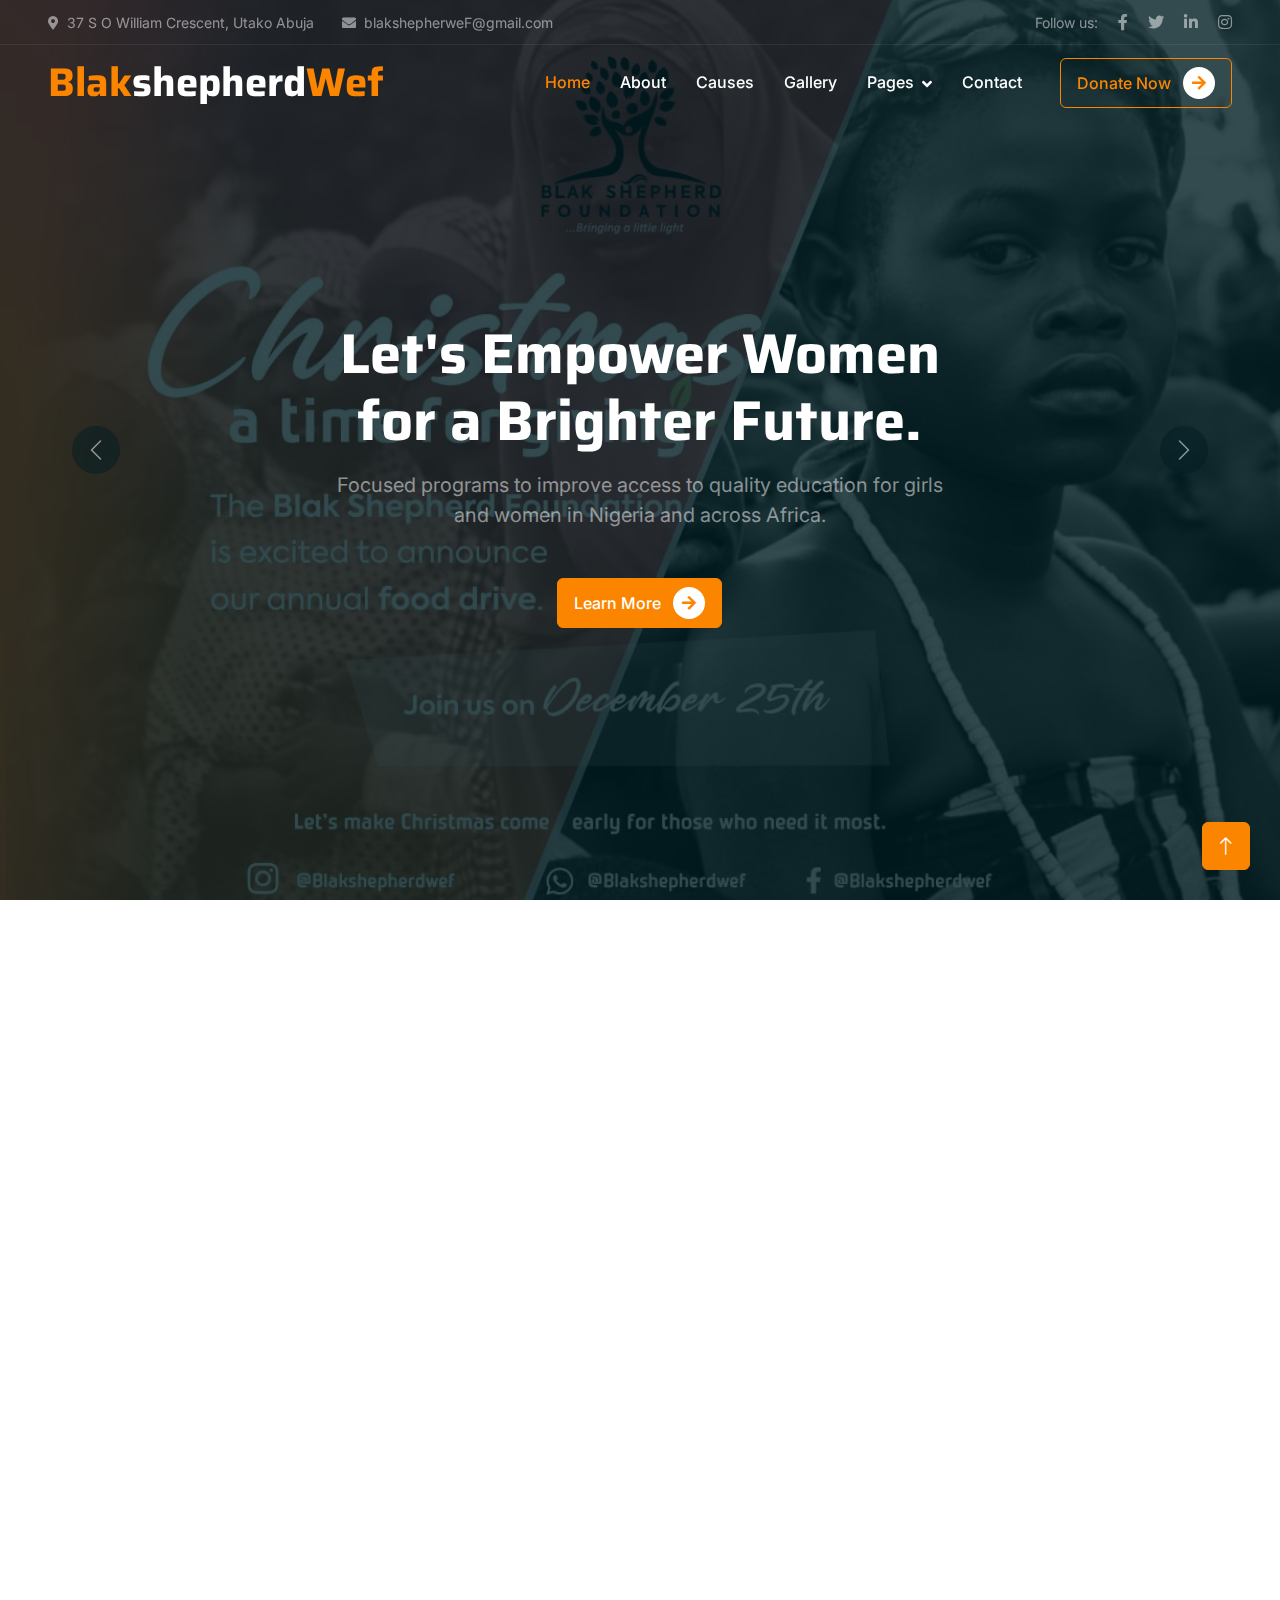
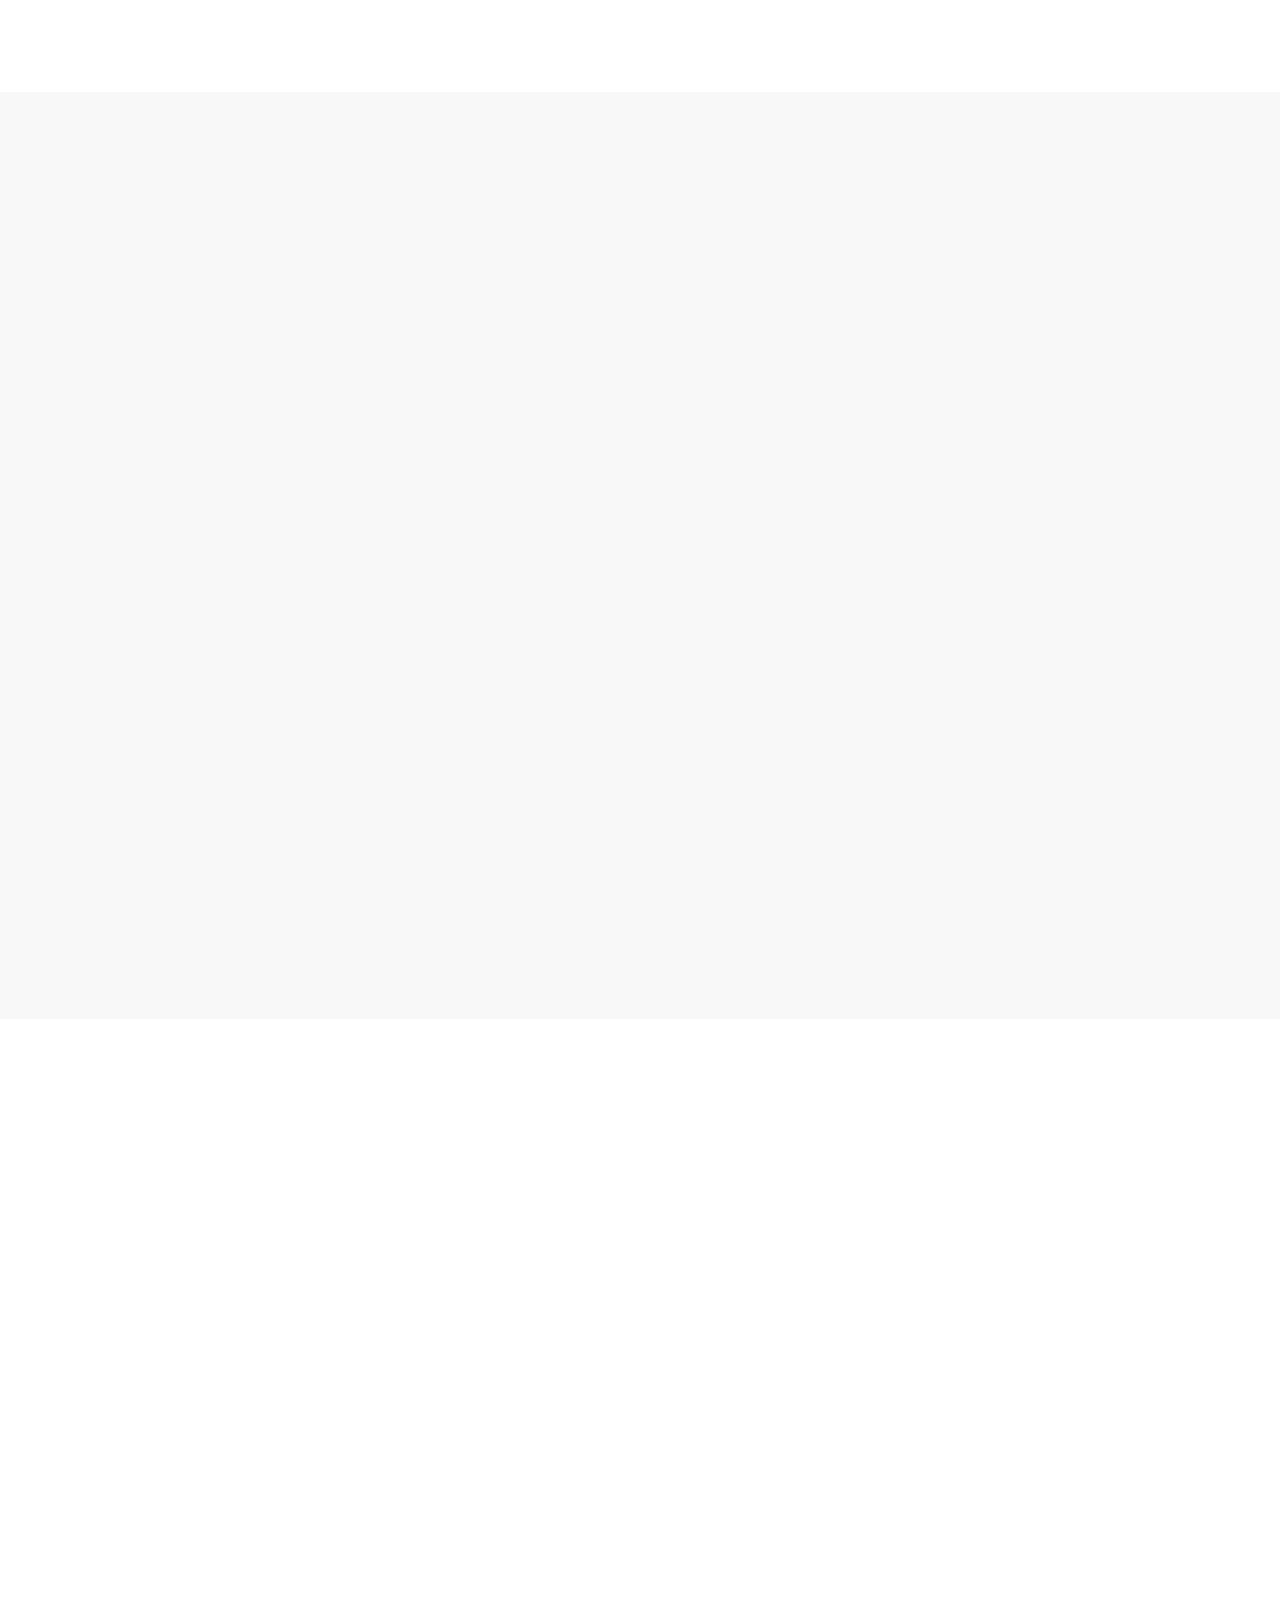
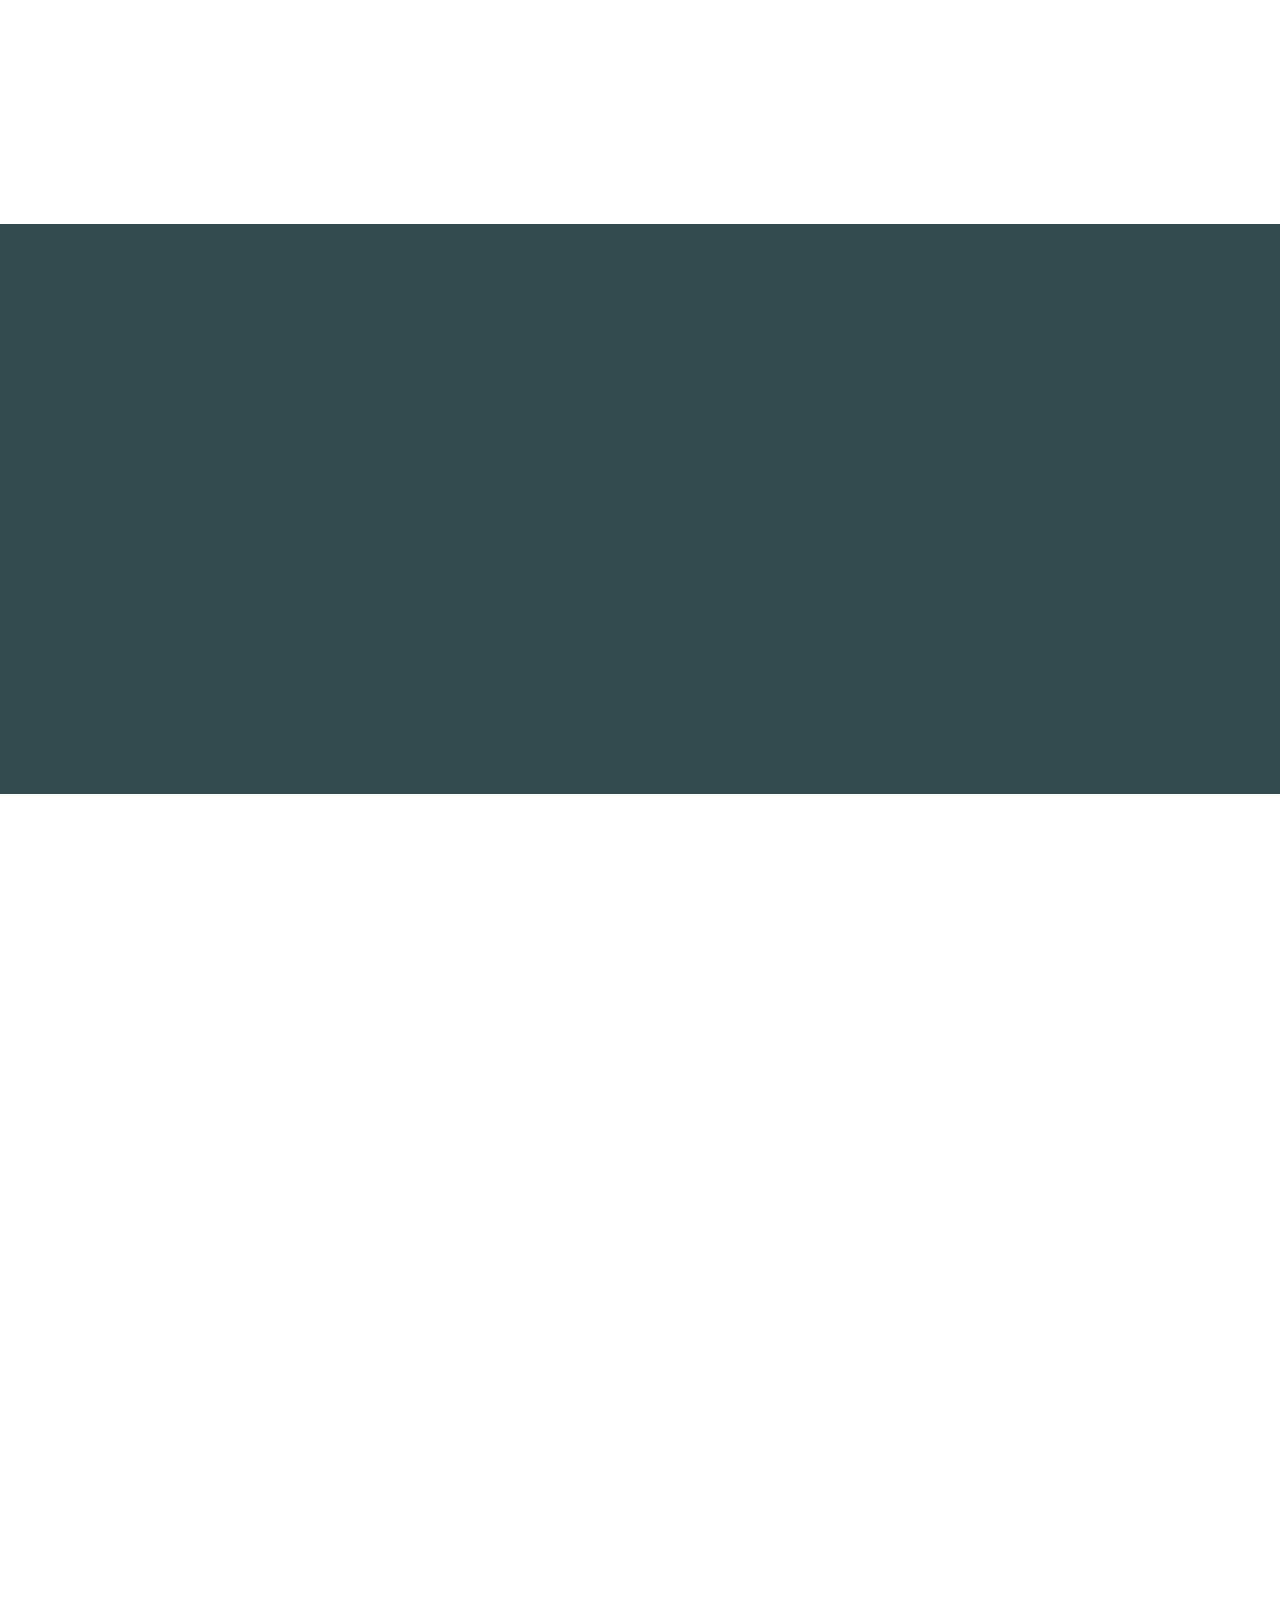
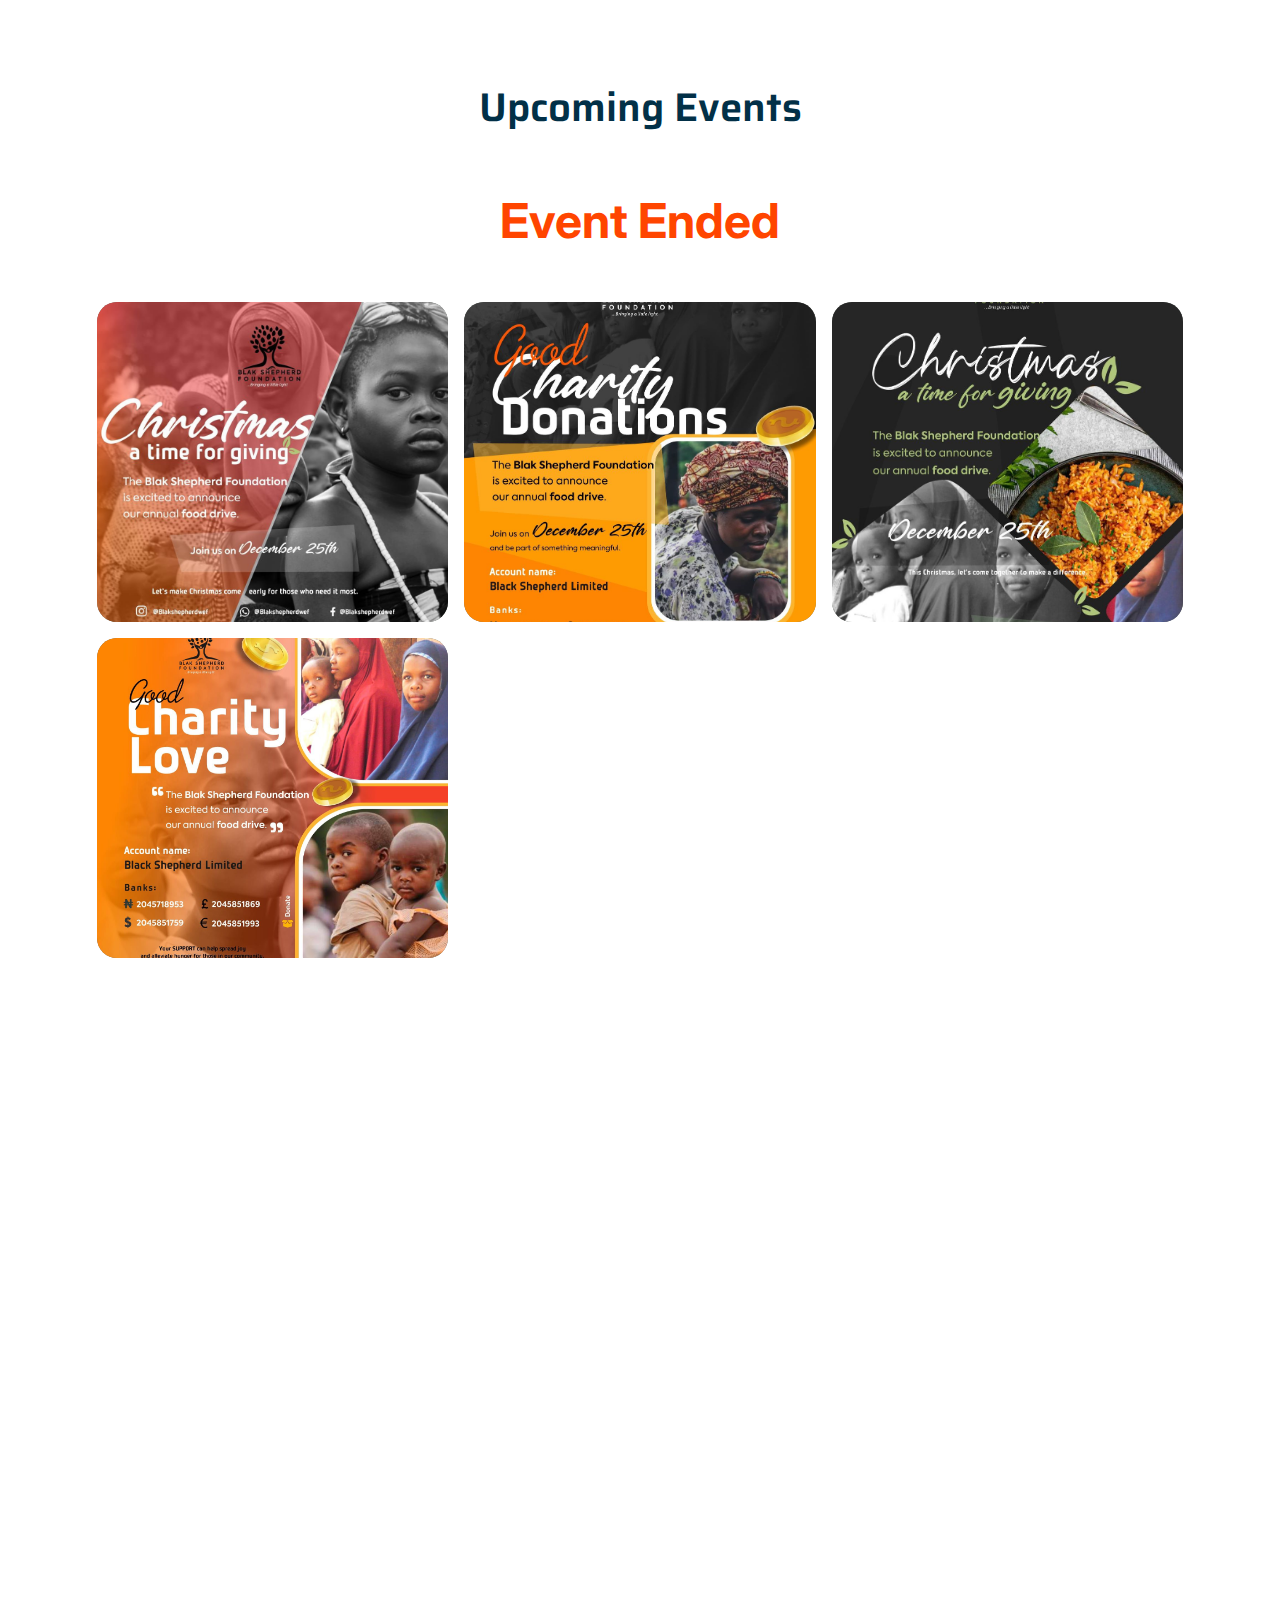
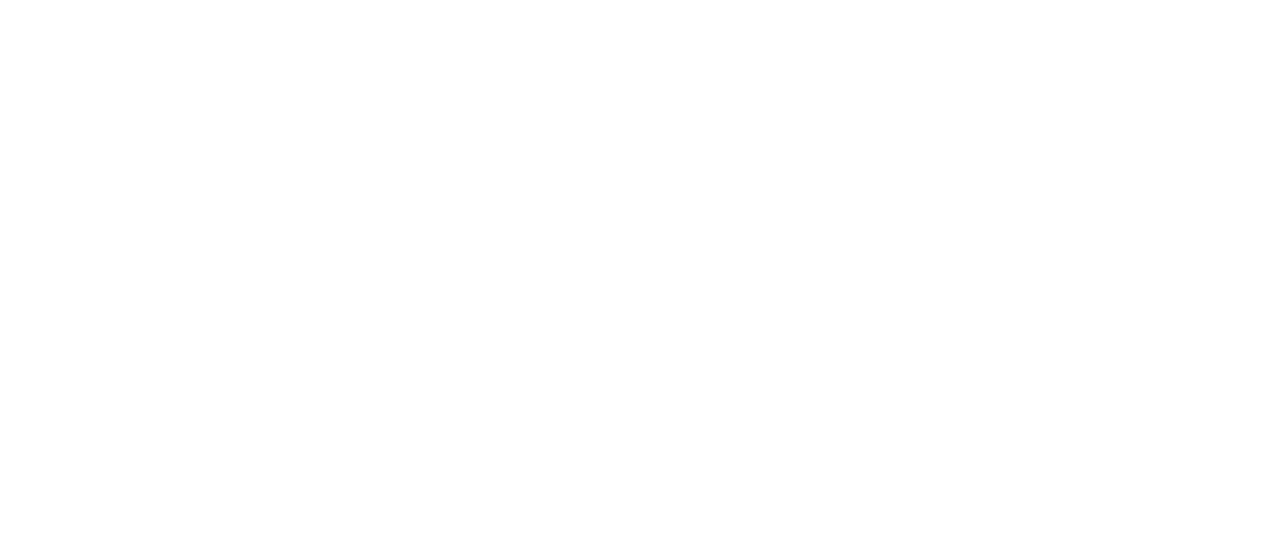
==== commit 6792ced2: "done" ====
(no text change in the page or its own stylesheets)
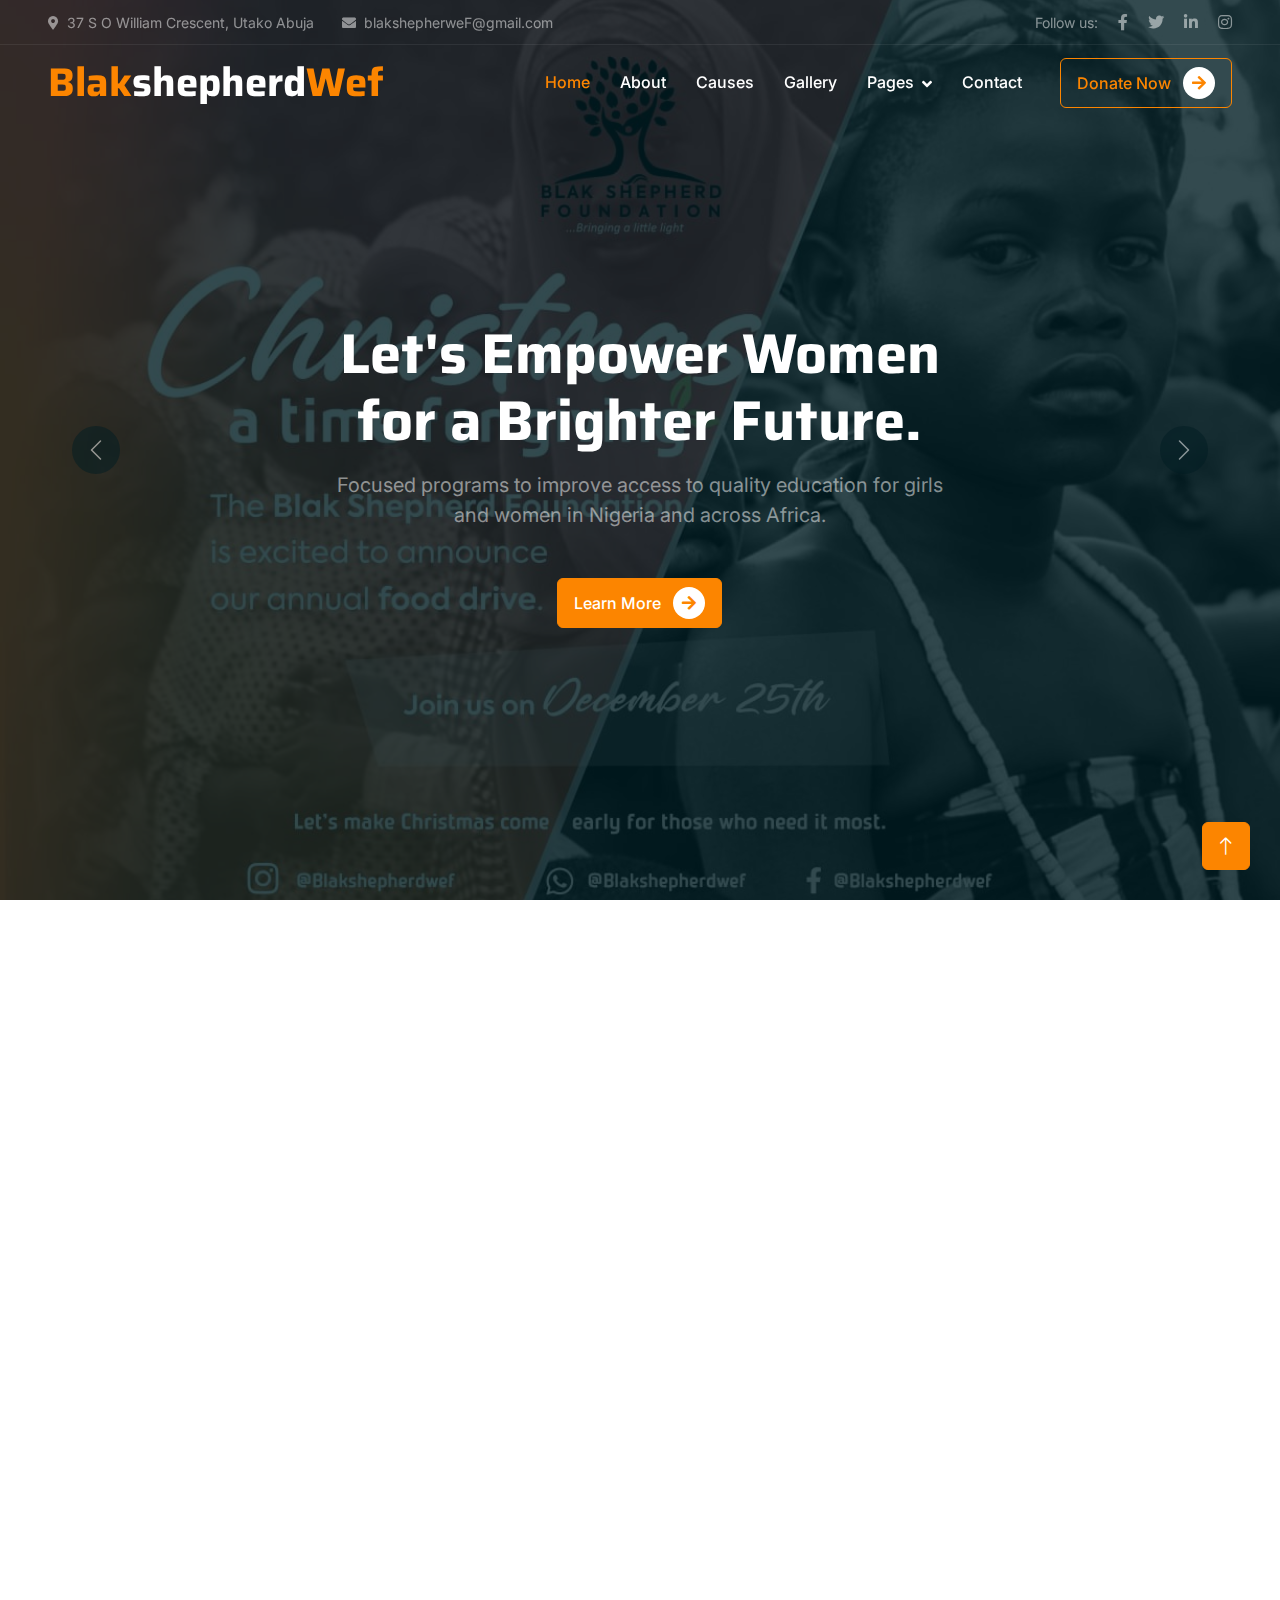
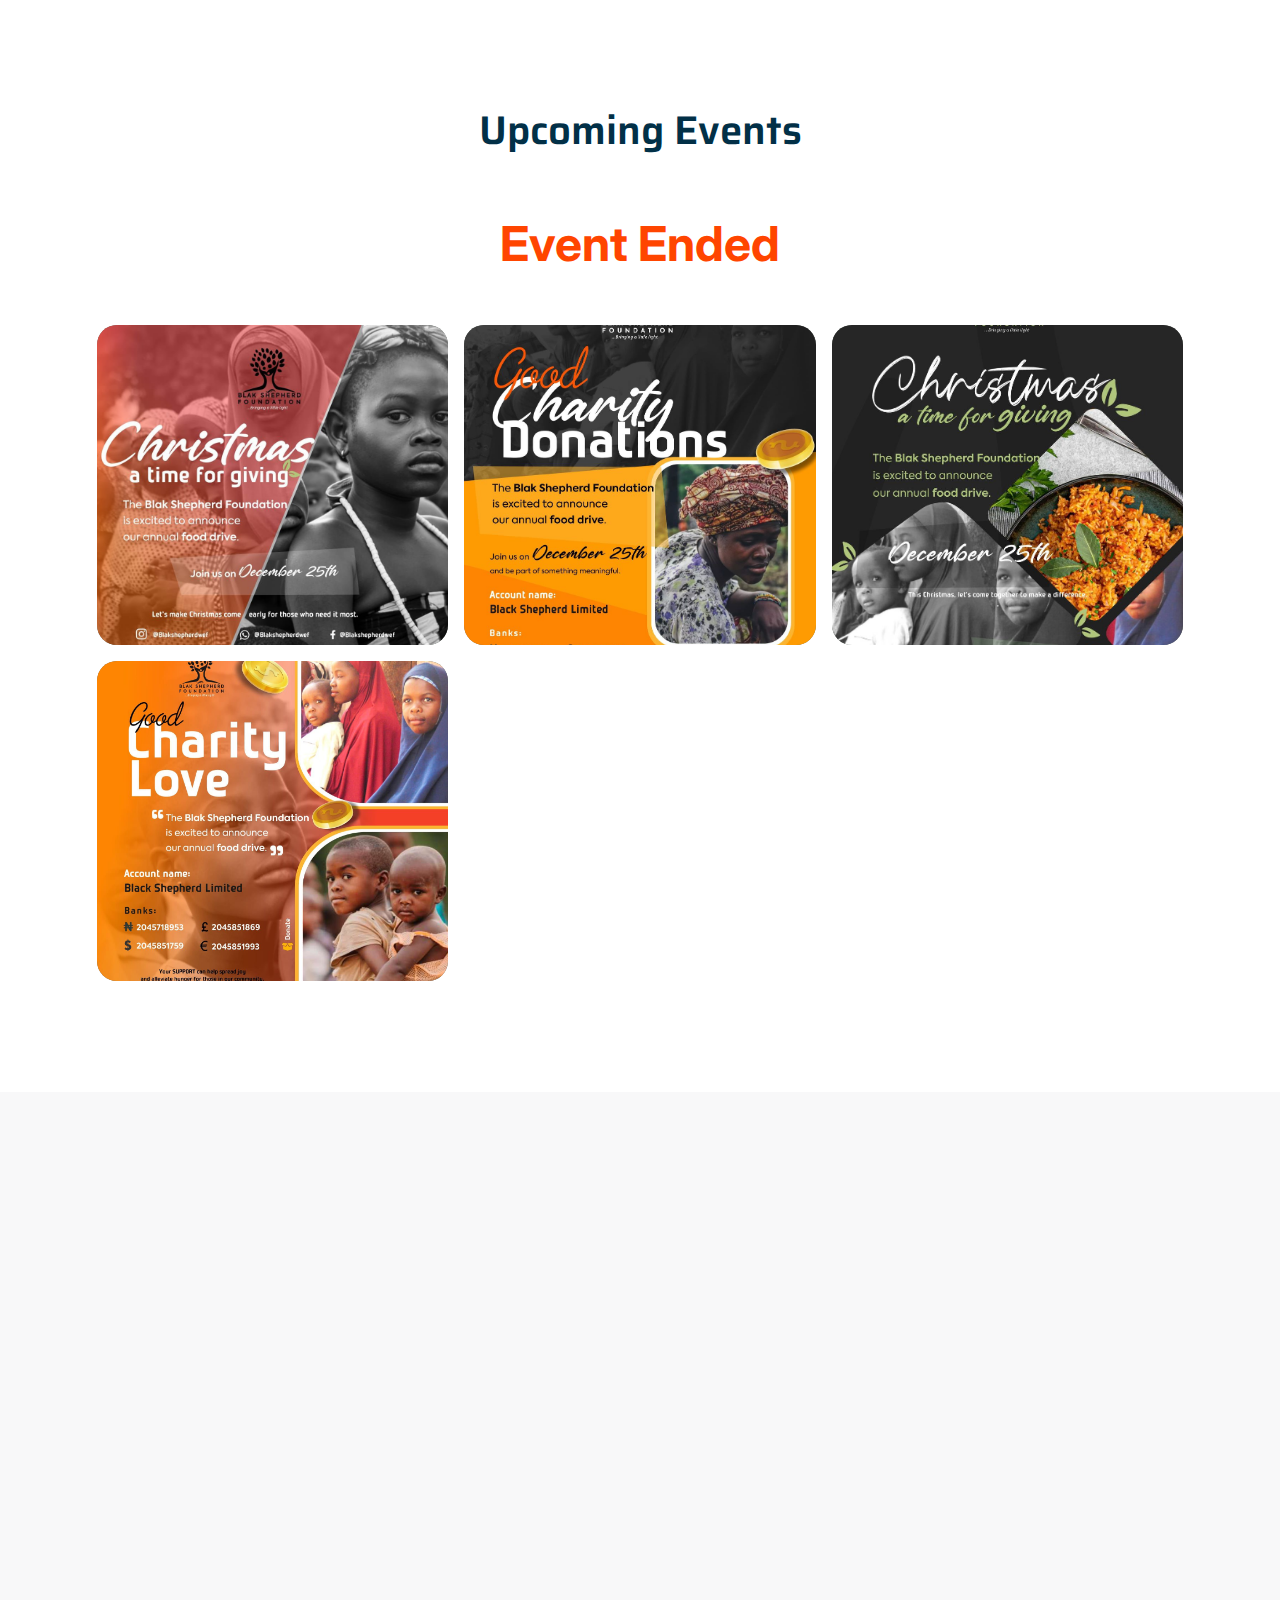
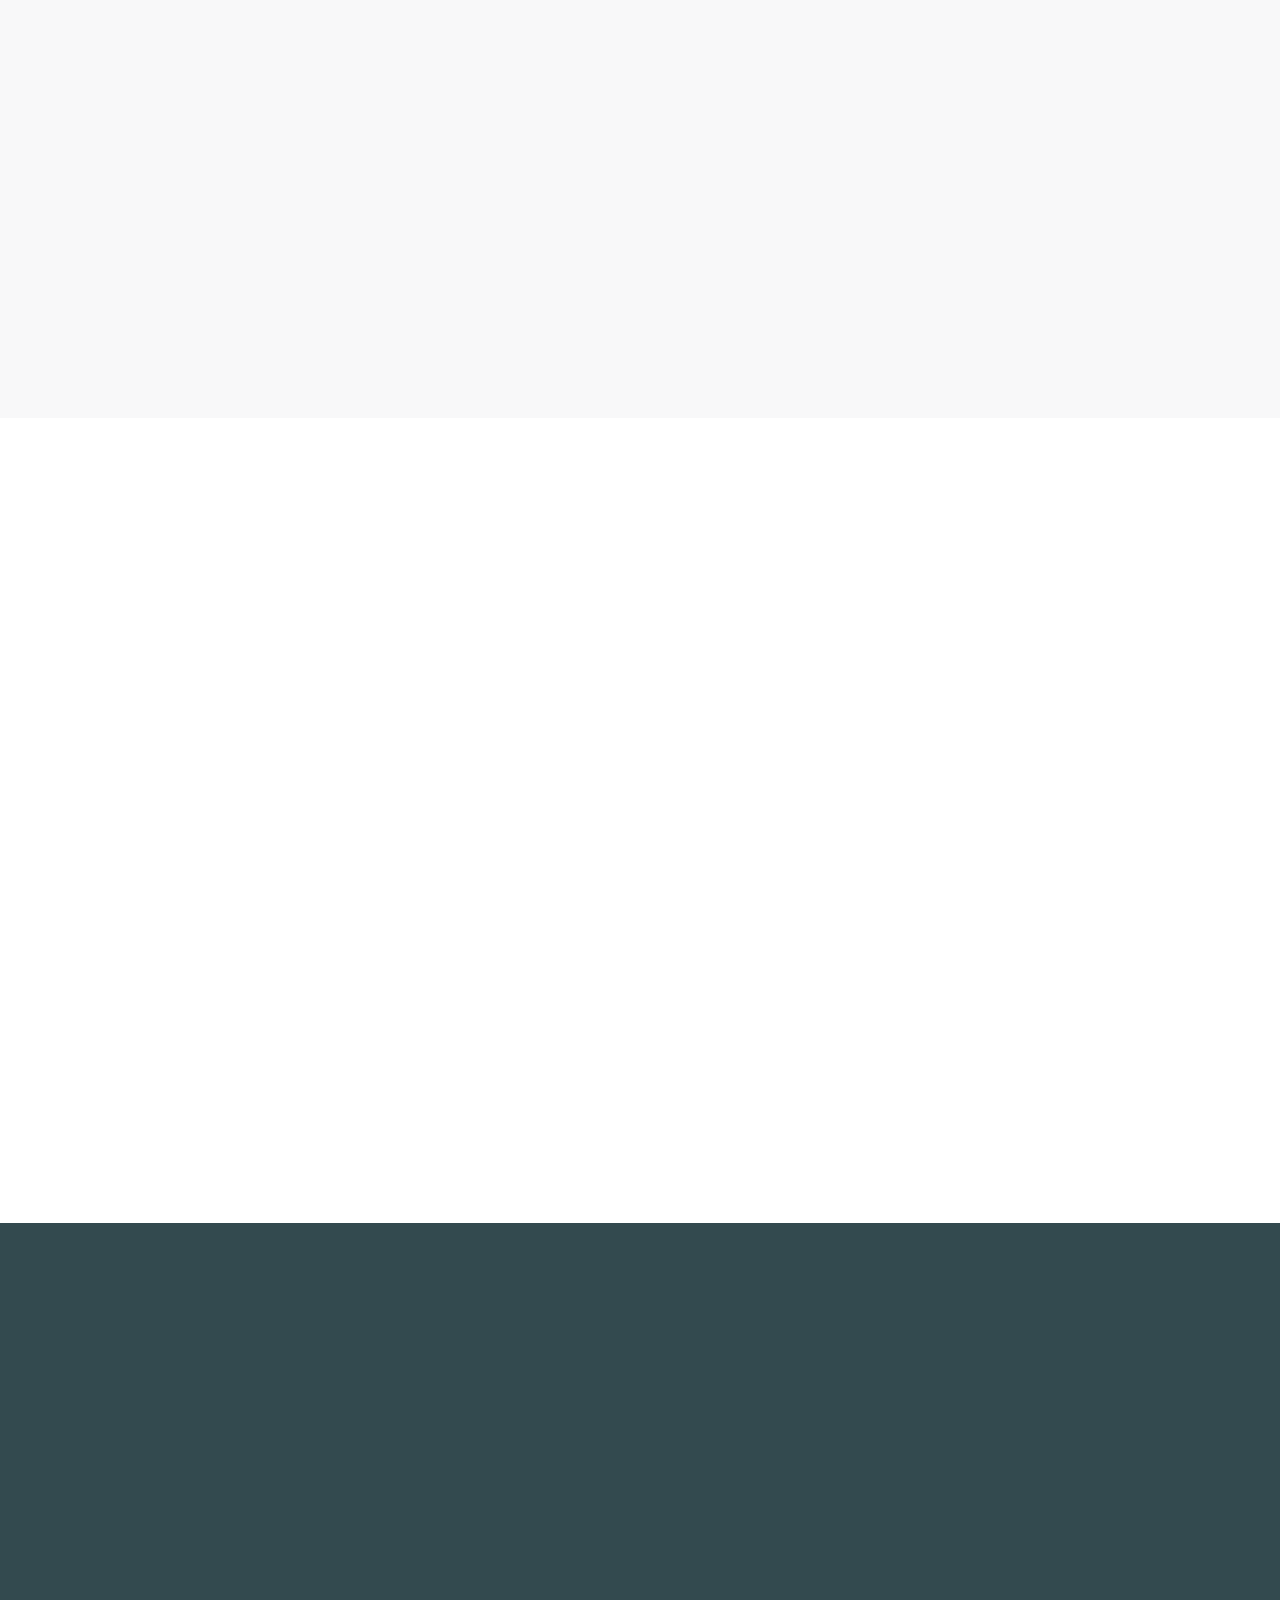
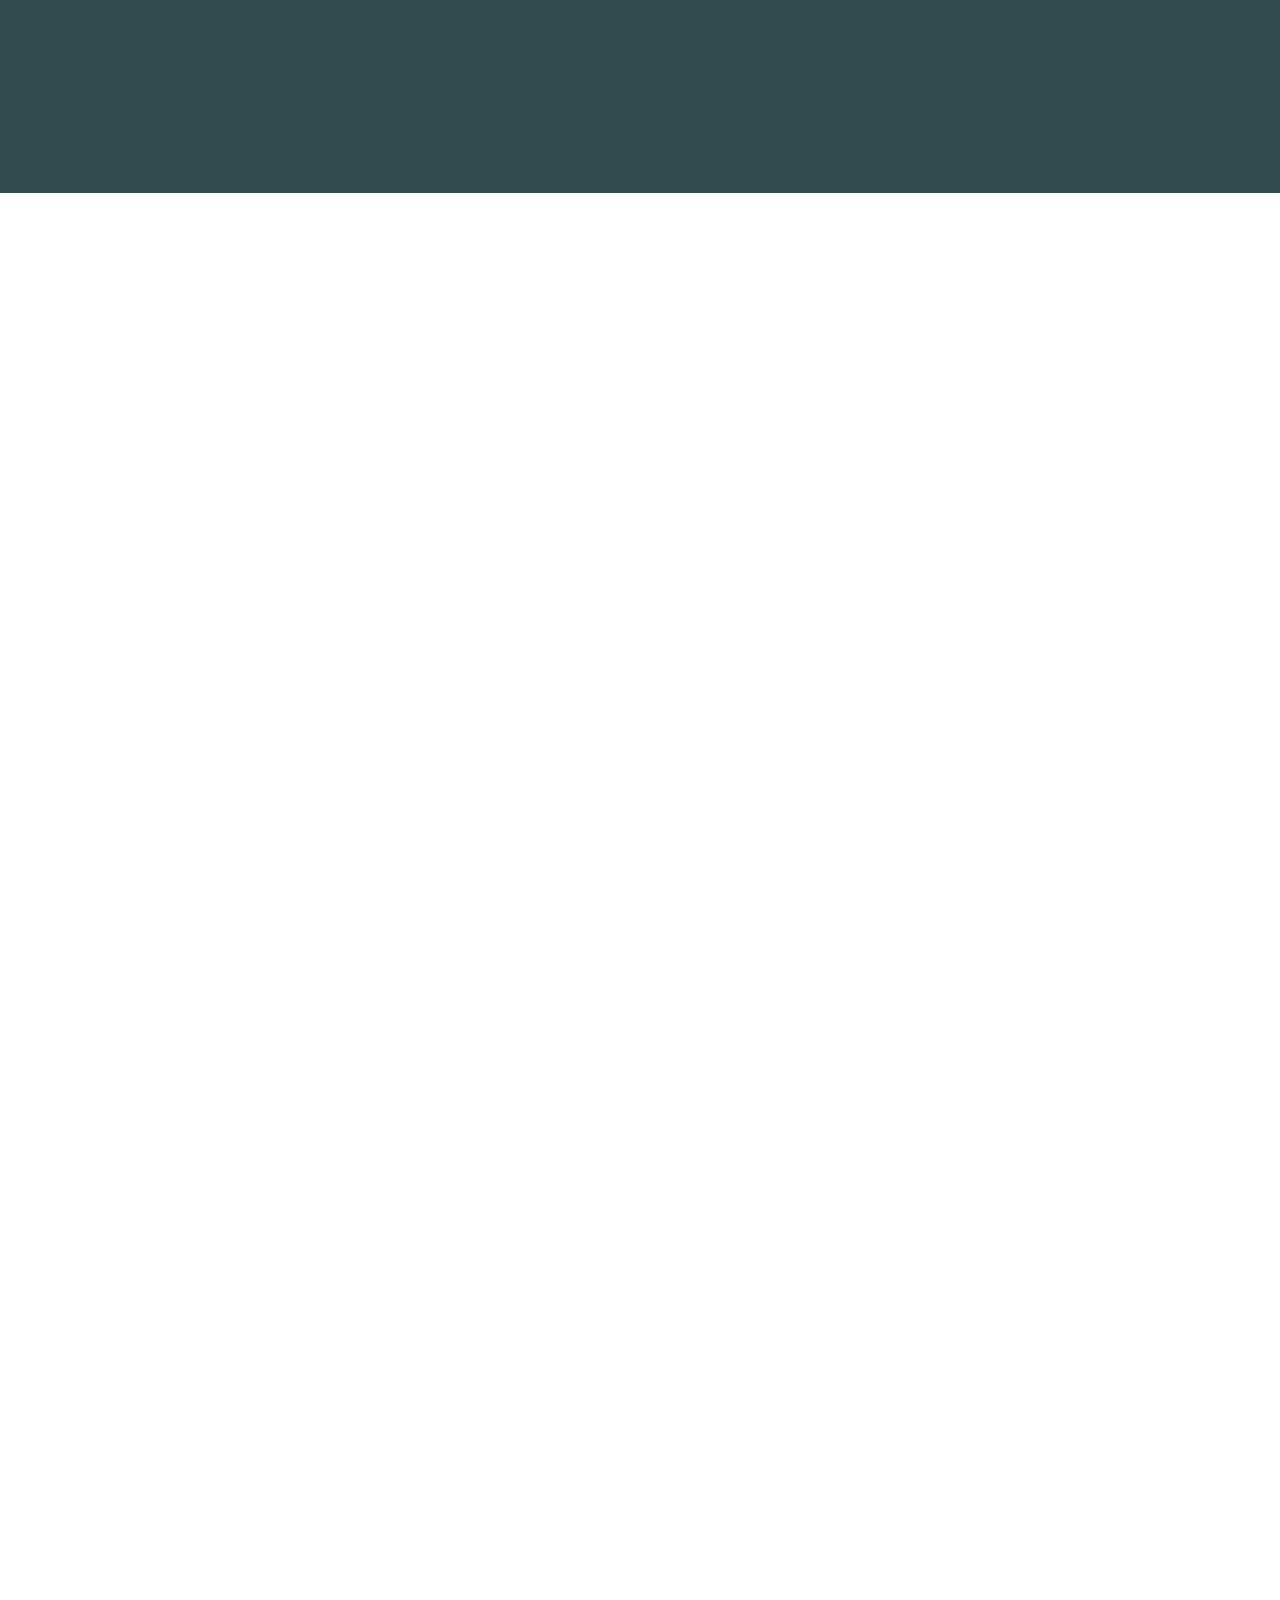
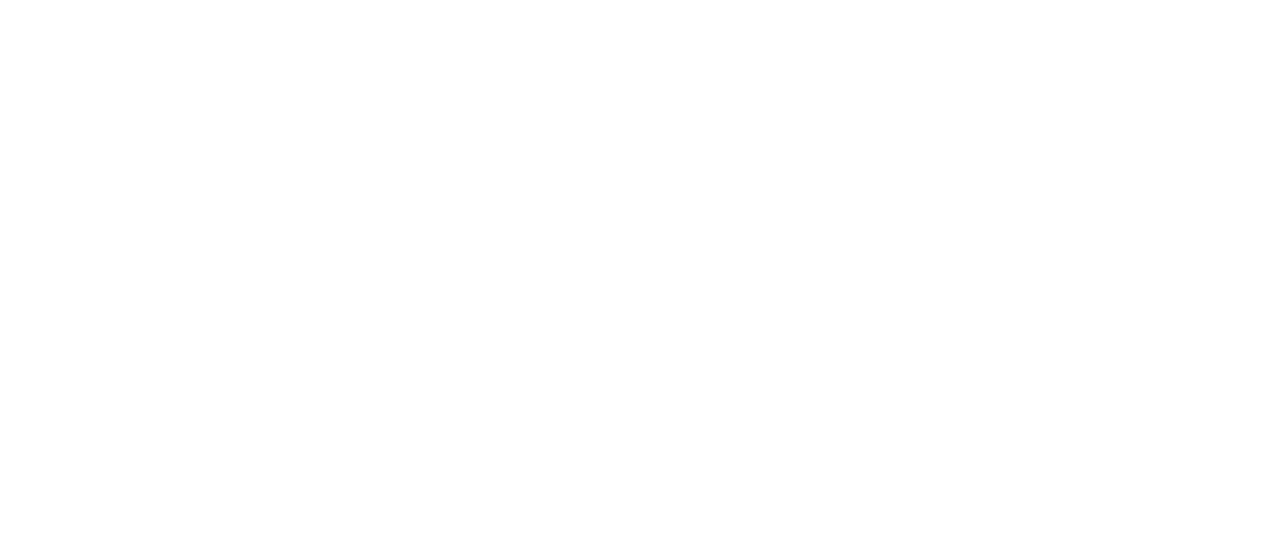
==== commit 631e2ca9: "done" ====
--- a/index.html
+++ b/index.html
@@ -302,6 +302,57 @@
     </div>
     <!-- About End -->
 
+    <!-- Gallery Start -->
+    <div class="container-fluid py-5">
+      <div class="container">
+        <div class="gallery-container">
+          <h1>Upcoming Events</h1>
+          <!-- Countdown Timer -->
+          <div id="countdown" style="text-align: center; margin-bottom: 20px">
+            <div
+              id="countdown-numbers"
+              style="font-size: 48px; font-weight: bold"
+            ></div>
+            <div id="countdown-labels" style="font-size: 20px">
+              <span>Days</span> <span>Hours</span> <span>Minutes</span>
+              <span>Seconds</span>
+            </div>
+          </div>
+          <div class="gallery-grid">
+            <div class="gallery-grid-card">
+              <img
+                src="img/chrismas-banner.jpg"
+                alt="Image"
+                class="img-fluid gallery-image-card"
+              />
+            </div>
+            <div class="gallery-grid-card">
+              <img
+                src="img/cs-banner1.jpg"
+                alt="Image"
+                class="img-fluid gallery-image-card"
+              />
+            </div>
+            <div class="gallery-grid-card">
+              <img
+                src="img/cs-banner2.jpg"
+                alt="Image"
+                class="img-fluid gallery-image-card"
+              />
+            </div>
+            <div class="gallery-grid-card">
+              <img
+                src="img/cs-banner3.jpg"
+                alt="Image"
+                class="img-fluid gallery-image-card"
+              />
+            </div>
+          </div>
+        </div>
+      </div>
+    </div>
+    <!-- Gallery End -->
+
     <!-- Causes Start -->
     <div class="container-xxl bg-light my-5 py-5">
       <div class="container py-5">
@@ -768,57 +819,6 @@
       </div>
     </div>
     <!-- Team End -->
-
-    <!-- Gallery Start -->
-    <div class="container-fluid py-5">
-      <div class="container">
-        <div class="gallery-container">
-          <h1>Upcoming Events</h1>
-          <!-- Countdown Timer -->
-          <div id="countdown" style="text-align: center; margin-bottom: 20px">
-            <div
-              id="countdown-numbers"
-              style="font-size: 48px; font-weight: bold"
-            ></div>
-            <div id="countdown-labels" style="font-size: 20px">
-              <span>Days</span> <span>Hours</span> <span>Minutes</span>
-              <span>Seconds</span>
-            </div>
-          </div>
-          <div class="gallery-grid">
-            <div class="gallery-grid-card">
-              <img
-                src="img/chrismas-banner.jpg"
-                alt="Image"
-                class="img-fluid gallery-image-card"
-              />
-            </div>
-            <div class="gallery-grid-card">
-              <img
-                src="img/cs-banner1.jpg"
-                alt="Image"
-                class="img-fluid gallery-image-card"
-              />
-            </div>
-            <div class="gallery-grid-card">
-              <img
-                src="img/cs-banner2.jpg"
-                alt="Image"
-                class="img-fluid gallery-image-card"
-              />
-            </div>
-            <div class="gallery-grid-card">
-              <img
-                src="img/cs-banner3.jpg"
-                alt="Image"
-                class="img-fluid gallery-image-card"
-              />
-            </div>
-          </div>
-        </div>
-      </div>
-    </div>
-    <!-- Gallery End -->
 
     <!-- Testimonial Start -->
     <div class="container-xxl py-5">
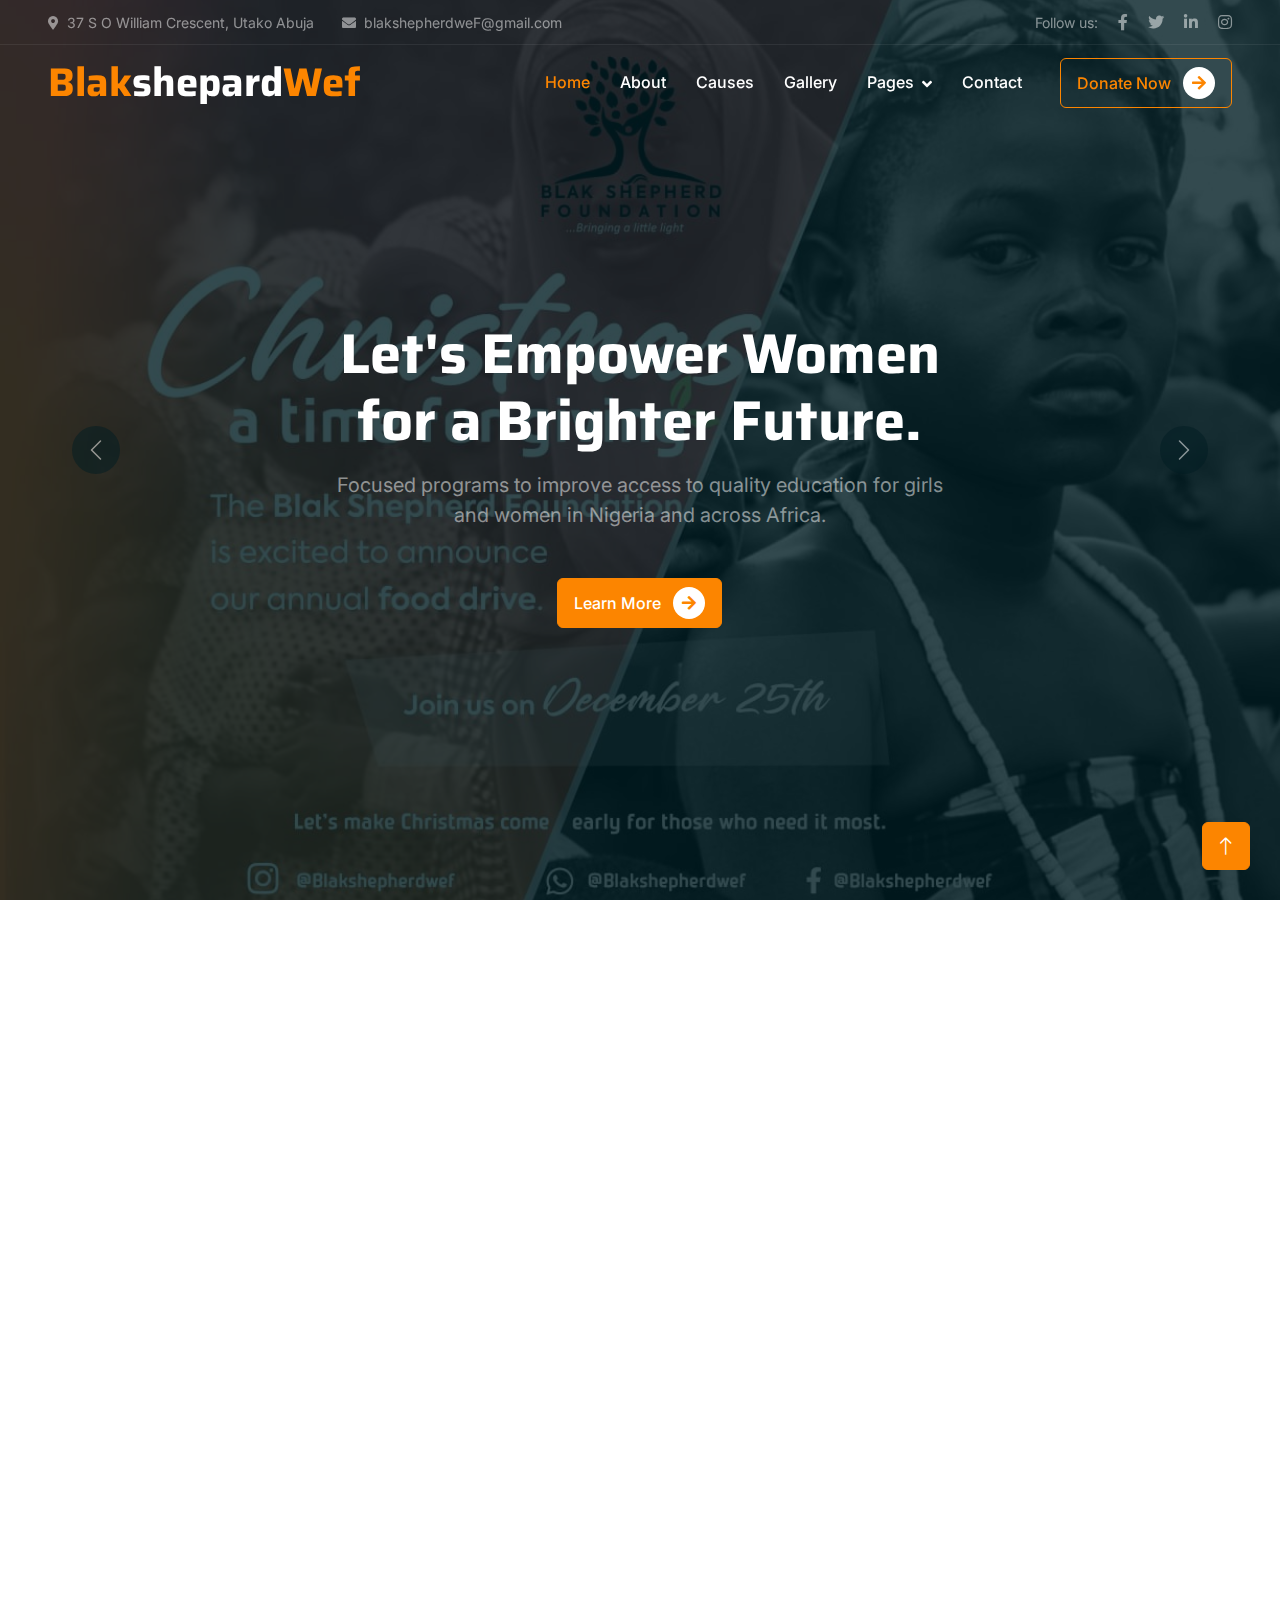
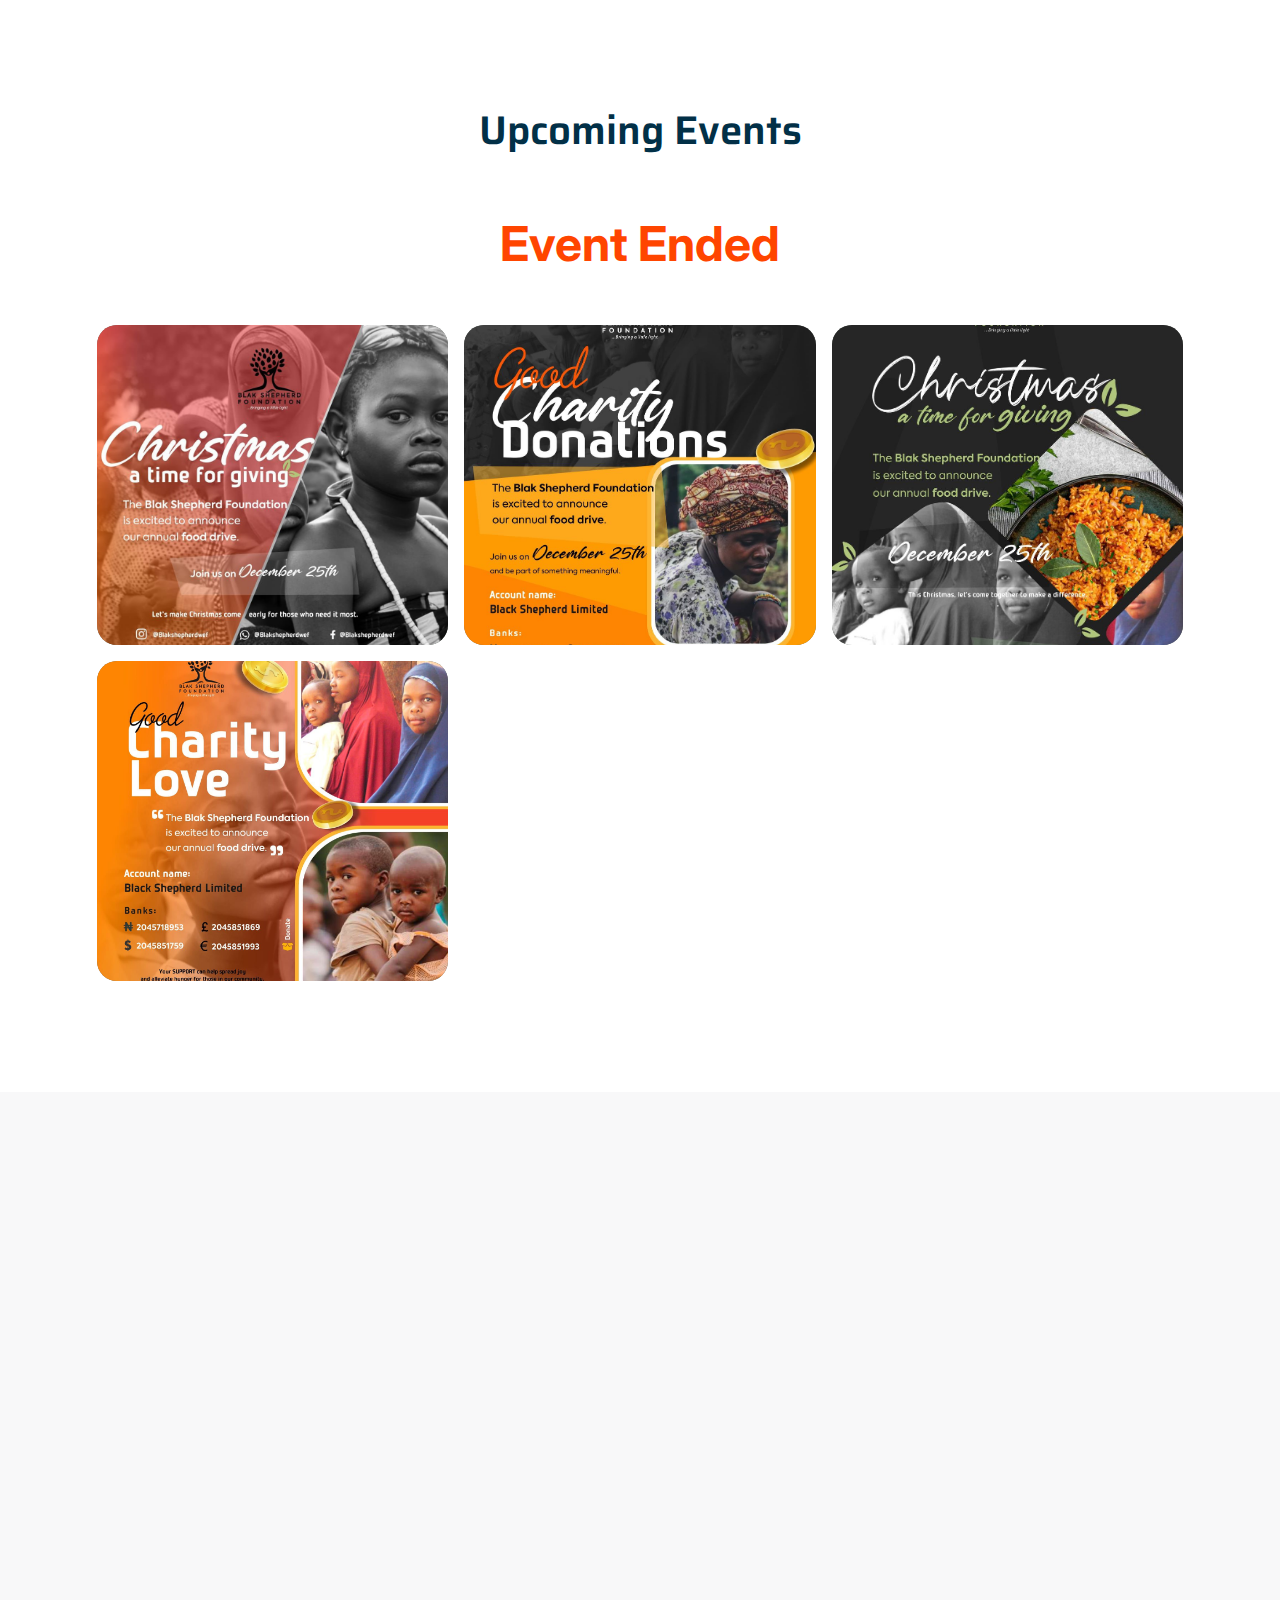
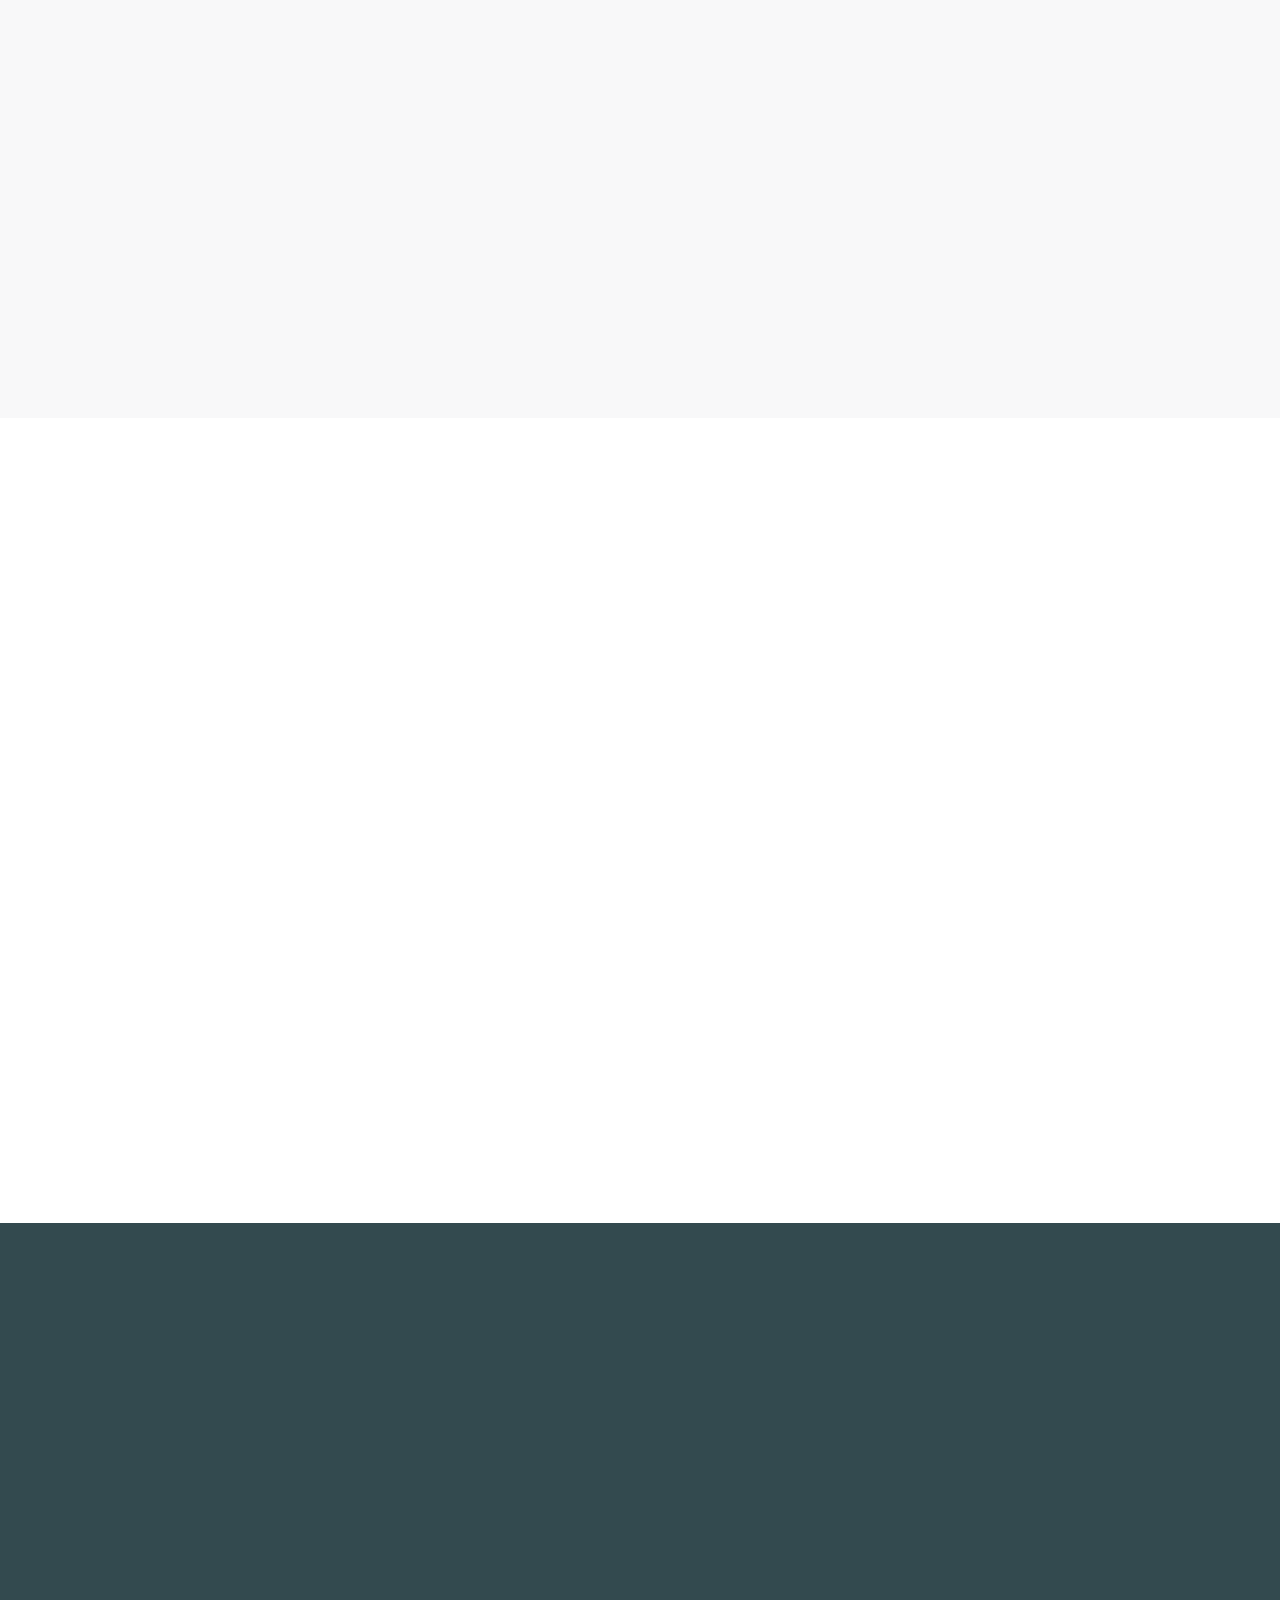
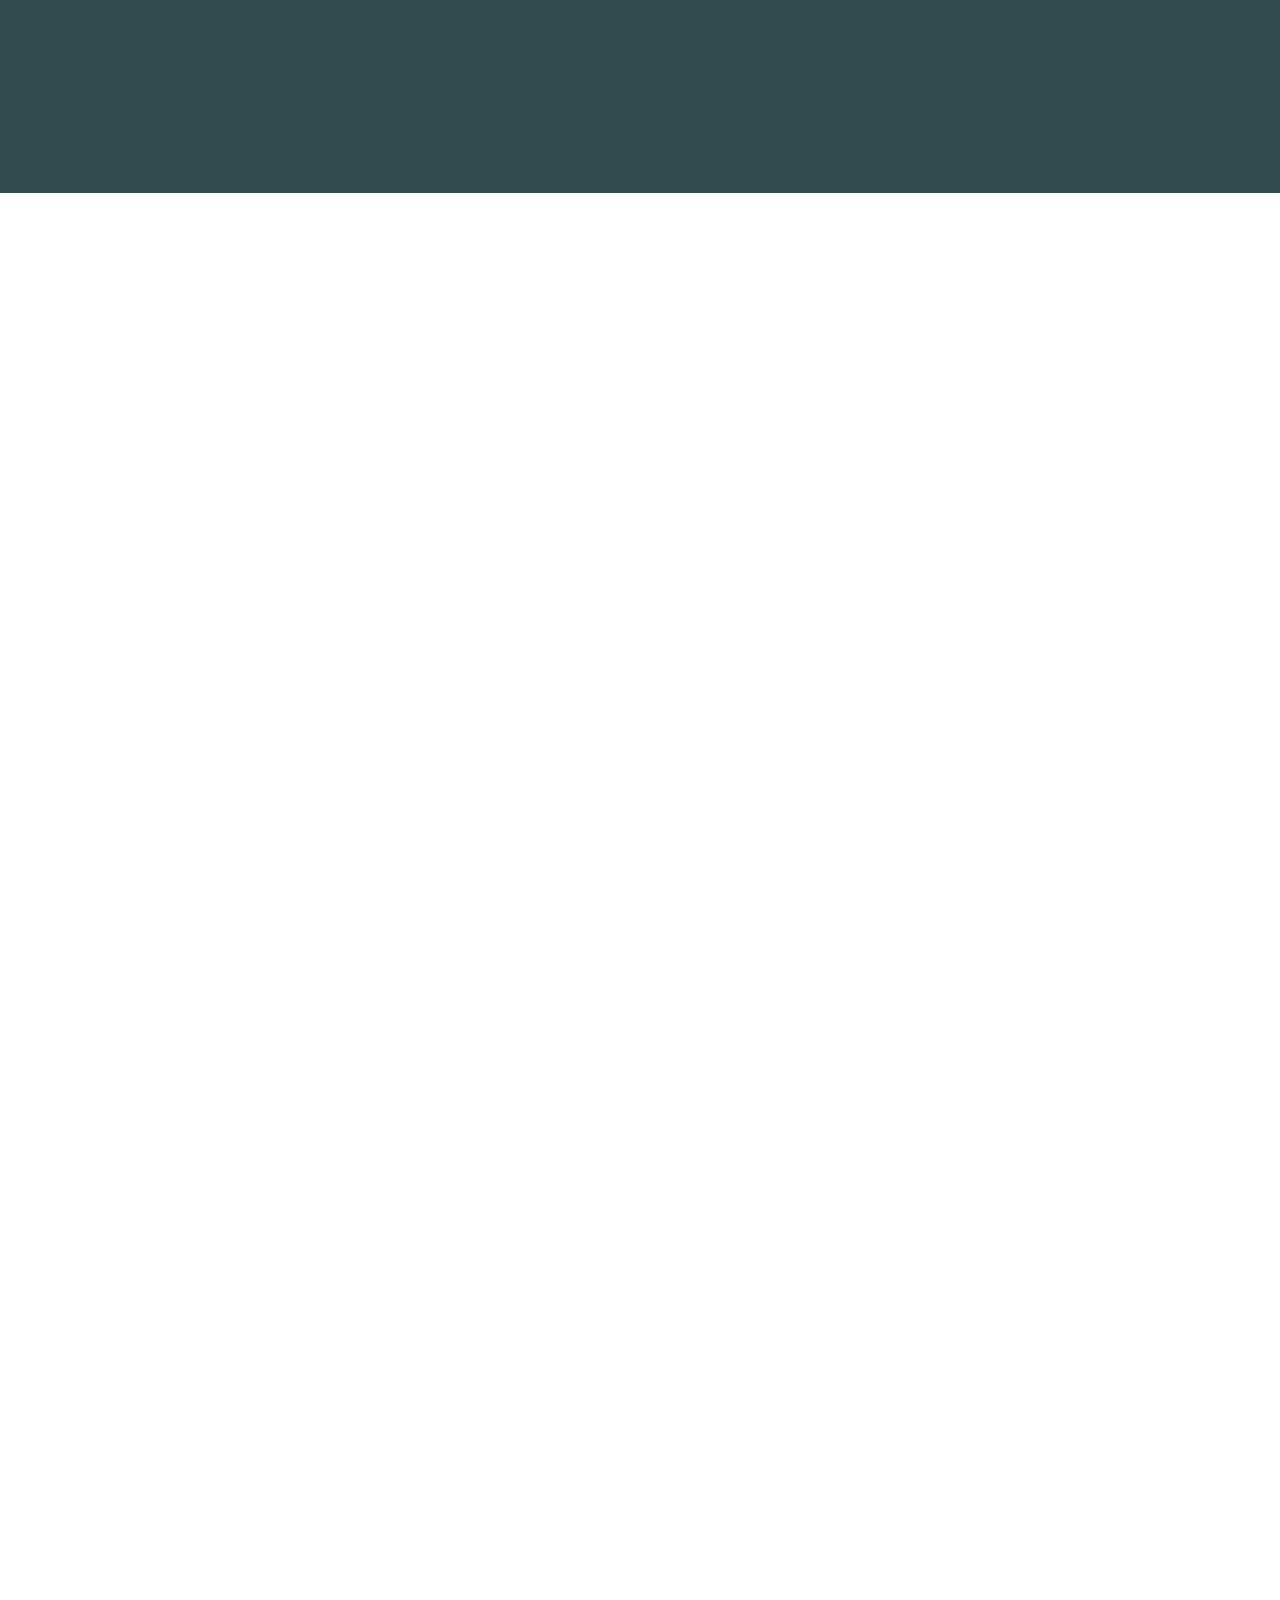
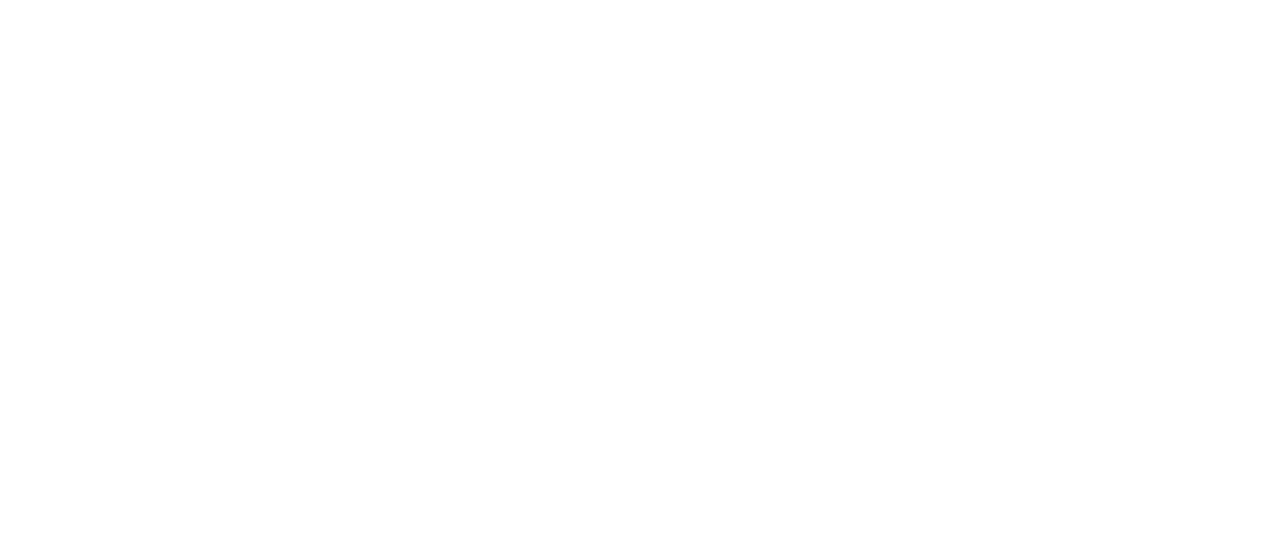
==== commit c903b81a: "correct spelling of 'shepherd' to 'shepard' and update email addresses across multiple pages" ====
--- a/index.html
+++ b/index.html
@@ -63,7 +63,7 @@
             Utako Abuja
           </small>
           <small class="ms-4"
-            ><i class="fa fa-envelope me-2"></i>blakshepherweF@gmail.com</small
+            ><i class="fa fa-envelope me-2"></i>blakshepherdweF@gmail.com</small
           >
         </div>
         <div class="col-lg-6 px-5 text-end">
@@ -89,7 +89,7 @@
       >
         <a href="index.html" class="navbar-brand ms-4 ms-lg-0">
           <h1 class="fw-bold text-primary m-0">
-            Blak<span class="text-white">shepherd</span>Wef
+            Blak<span class="text-white">shepard</span>Wef
           </h1>
         </a>
         <button
@@ -97,6 +97,7 @@
           class="navbar-toggler me-4"
           data-bs-toggle="collapse"
           data-bs-target="#navbarCollapse"
+          title="Toggle navigation"
         >
           <span class="navbar-toggler-icon"></span>
         </button>
@@ -464,7 +465,7 @@
               <div class="position-relative mt-auto">
                 <img class="img-fluid" src="img/courses-2.jpg" alt="" />
                 <div class="causes-overlay">
-                  <a class="btn btn-outline-primary" href="">
+                  <a class="btn btn-outline-primary" href="donate.html">
                     Donate Now
                     <div
                       class="d-inline-flex btn-sm-square bg-primary text-white rounded-circle ms-2"
@@ -516,7 +517,7 @@
               <div class="position-relative mt-auto">
                 <img class="img-fluid" src="img/gallery (37).jpg" alt="" />
                 <div class="causes-overlay">
-                  <a class="btn btn-outline-primary" href="">
+                  <a class="btn btn-outline-primary" href="donate.html">
                     Donate Now
                     <div
                       class="d-inline-flex btn-sm-square bg-primary text-white rounded-circle ms-2"
@@ -557,7 +558,7 @@
                 Educating girls transforms lives, empowering them with
                 knowledge, confidence, and opportunities for brighter futures.
               </p>
-              <a class="btn btn-outline-primary px-3" href="about.html">
+              <a class="btn btn-outline-primary px-3" href="education.html">
                 Learn More
                 <div
                   class="d-inline-flex btn-sm-square bg-primary text-white rounded-circle ms-2"
@@ -576,7 +577,7 @@
                 well-being and strengthening entire communities.
               </p>
 
-              <a class="btn btn-outline-primary px-3" href="about.html">
+              <a class="btn btn-outline-primary px-3" href="medical.html">
                 Learn More
                 <div
                   class="d-inline-flex btn-sm-square bg-primary text-white rounded-circle ms-2"
@@ -594,7 +595,7 @@
                 Clean water is essential for health, reducing disease and
                 ensuring sustainable development.
               </p>
-              <a class="btn btn-outline-primary px-3" href="about.html">
+              <a class="btn btn-outline-primary px-3" href="water.html">
                 Learn More
                 <div
                   class="d-inline-flex btn-sm-square bg-primary text-white rounded-circle ms-2"
@@ -902,7 +903,7 @@
         <div class="row g-5">
           <div class="col-lg-3 col-md-6">
             <h2 class="fw-bold text-primary mb-4">
-              Blak<span class="text-white">shepherd</span>Wef
+              Blak<span class="text-white">shepard</span>Wef
             </h2>
             <p>Motto: Bringing a little light.</p>
             <div class="d-flex pt-2">
@@ -923,7 +924,7 @@
               <i class="fa fa-map-marker-alt me-3"></i>37 S O William, Abuja
             </p>
             <p><i class="fa fa-phone-alt me-3"></i>+234 912 421 1336</p>
-            <p><i class="fa fa-envelope me-3"></i>blakshepher...@gmail.com</p>
+            <p><i class="fa fa-envelope me-3"></i>blakshepherd..@gmail.com</p>
           </div>
           <div class="col-lg-3 col-md-6">
             <h5 class="text-light mb-4">Quick Links</h5>
@@ -960,7 +961,7 @@
         <div class="container">
           <div class="row">
             <div class="col-md-6 text-center text-md-start mb-3 mb-md-0">
-              &copy; <a href="#">BlakshepherdWEF</a>, All Right Reserved.
+              &copy; <a href="#">BlakshepardWEF</a>, All Right Reserved.
             </div>
           </div>
         </div>
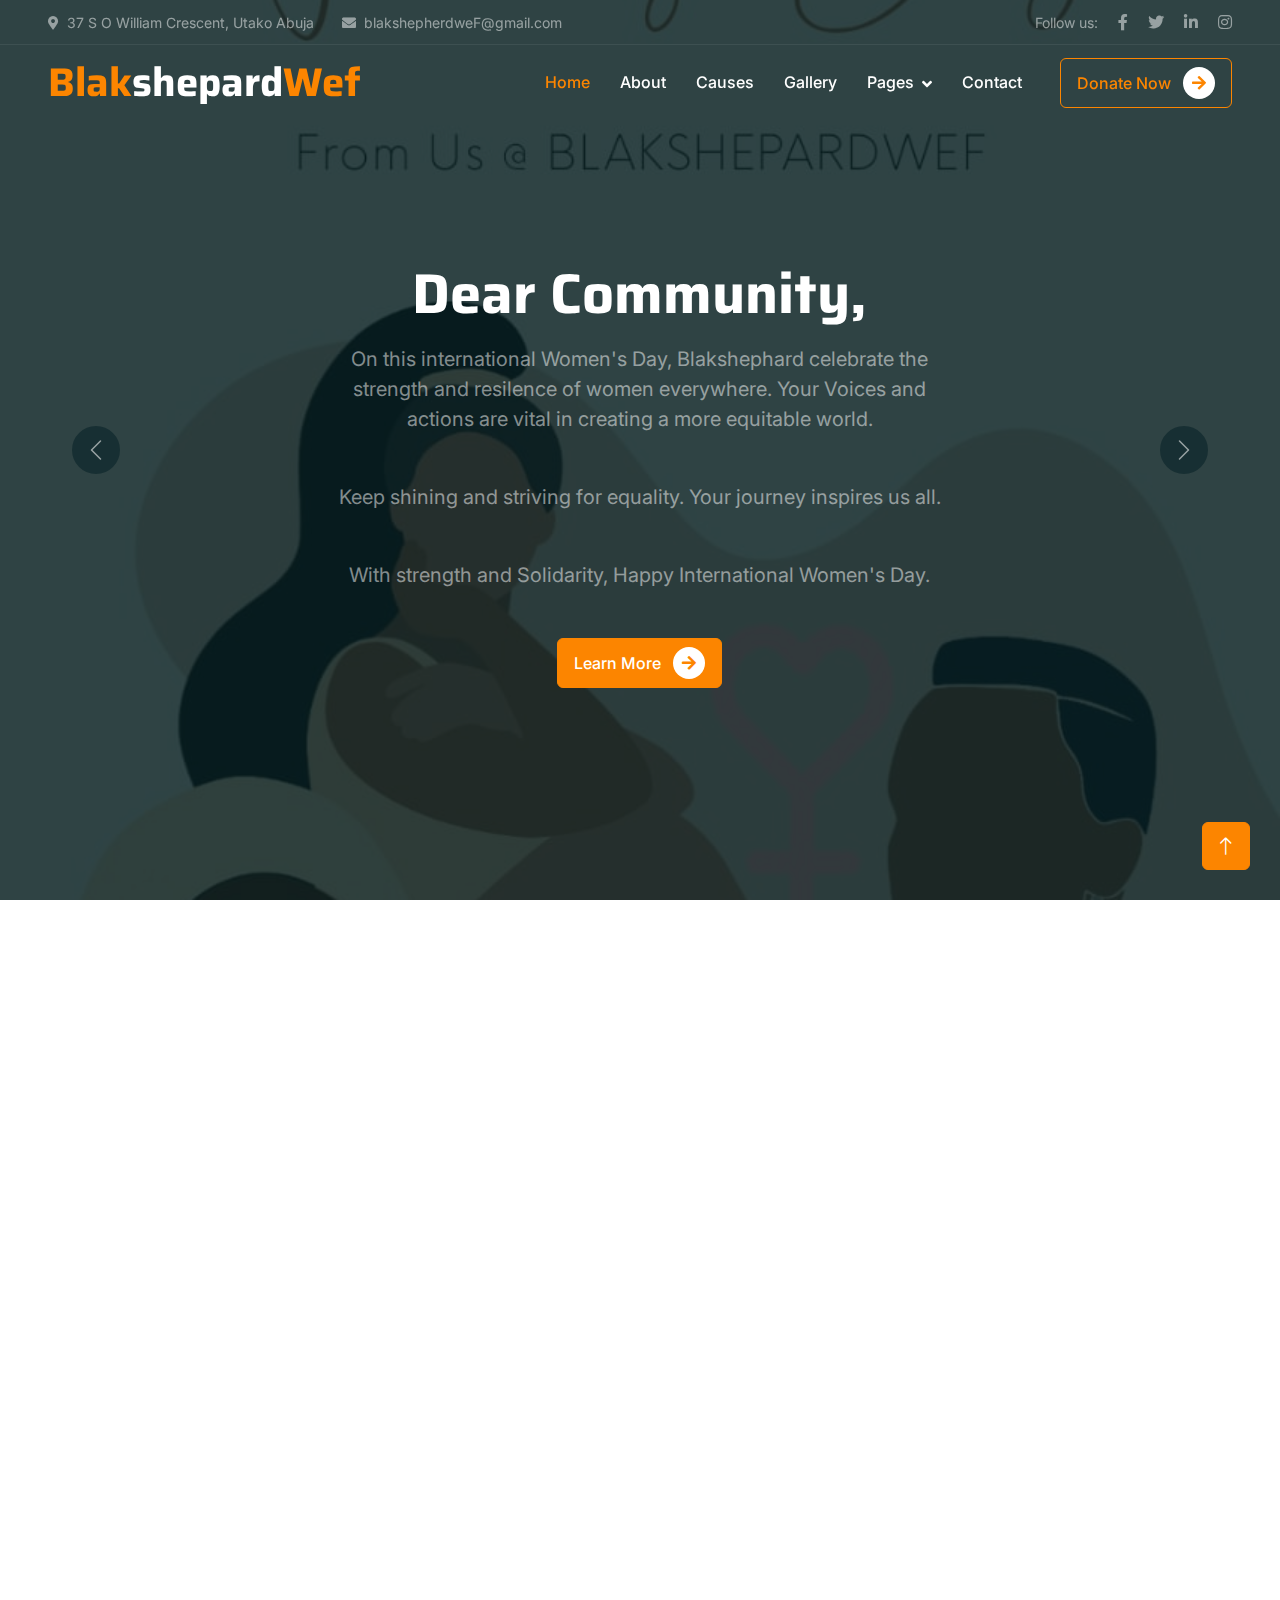
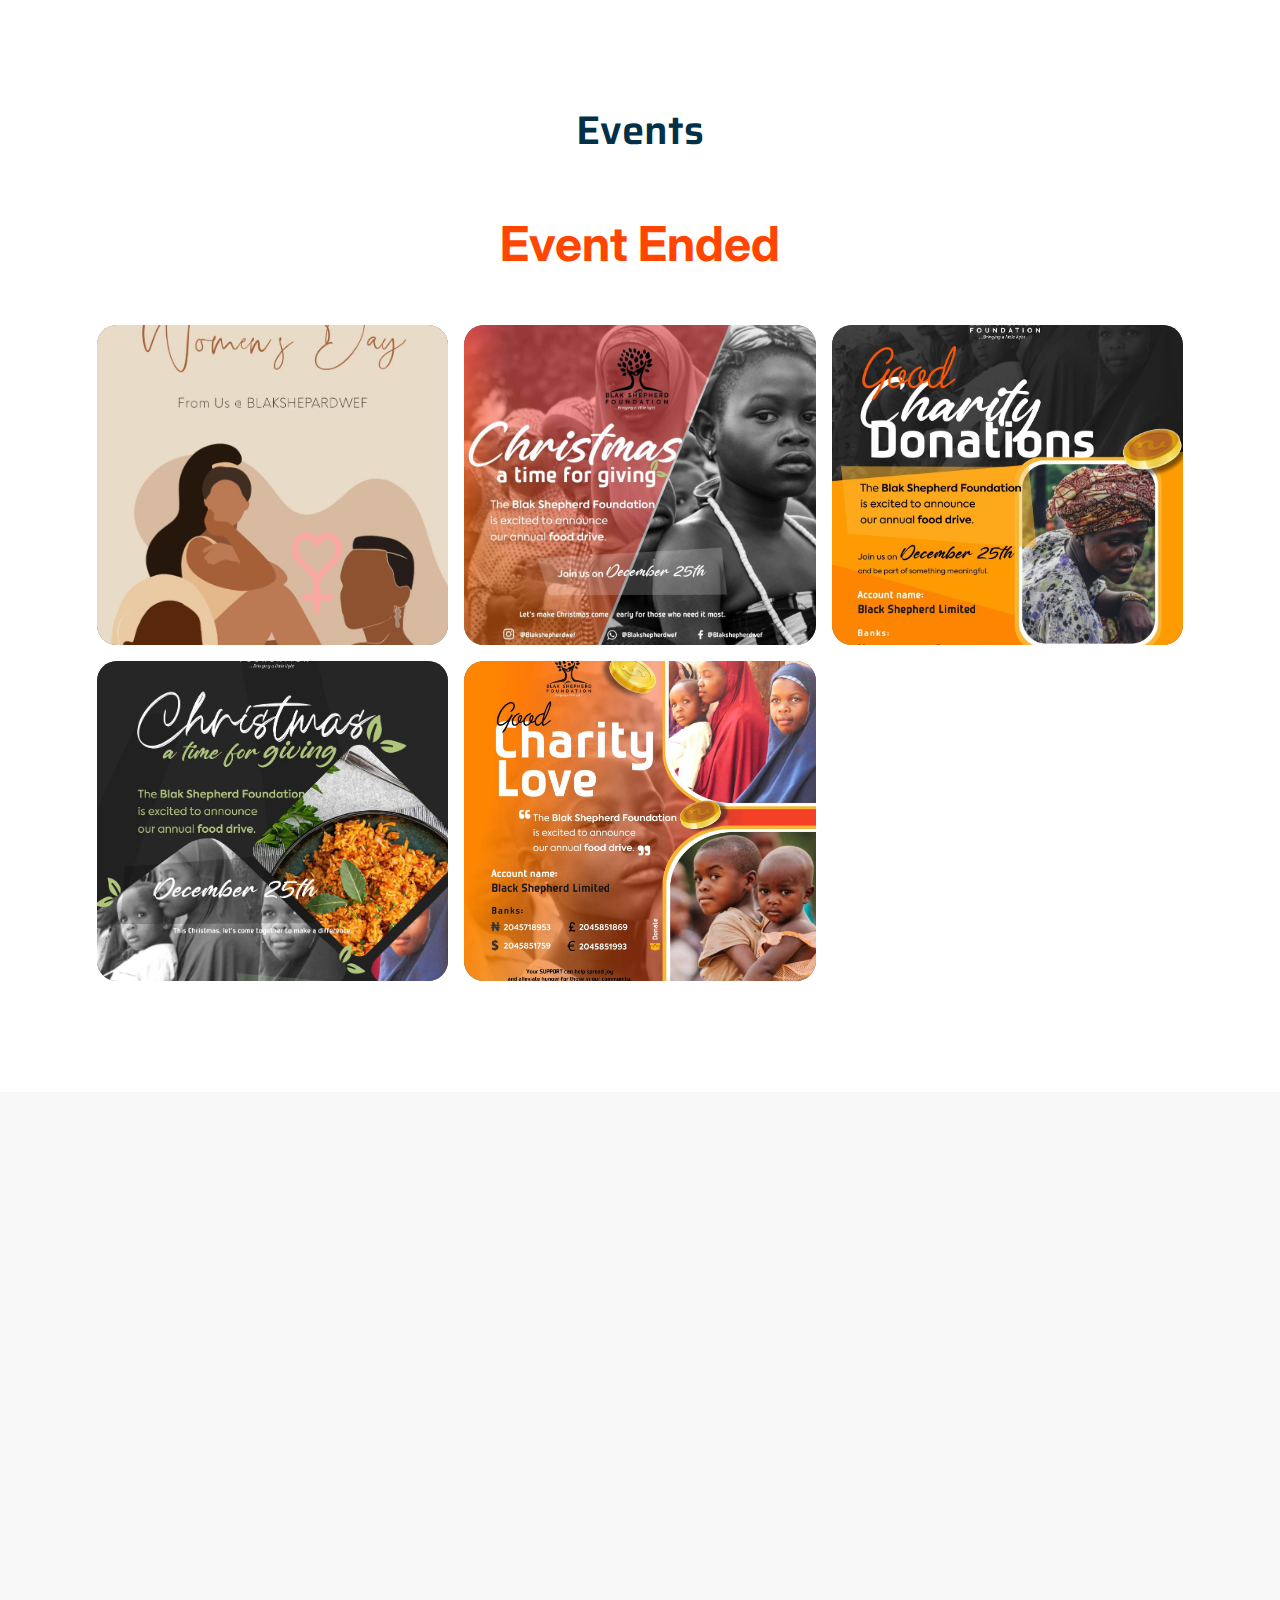
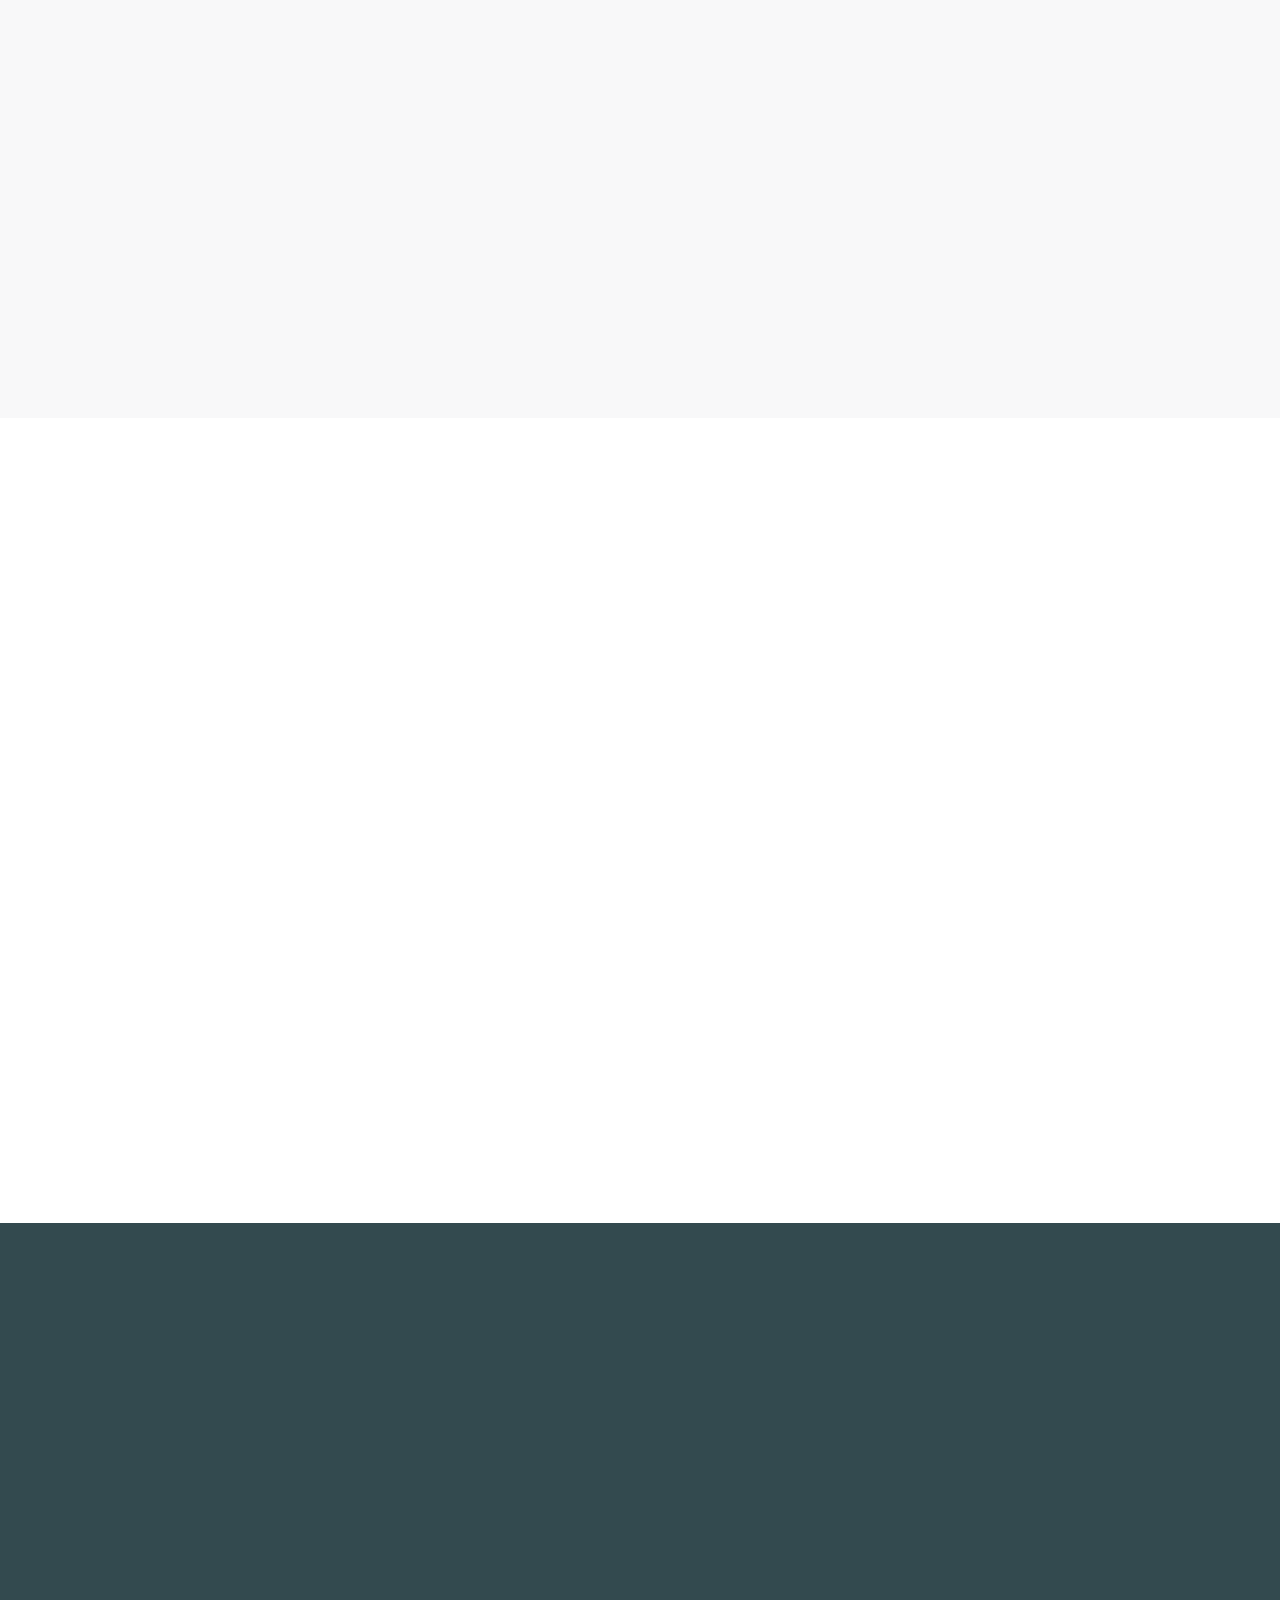
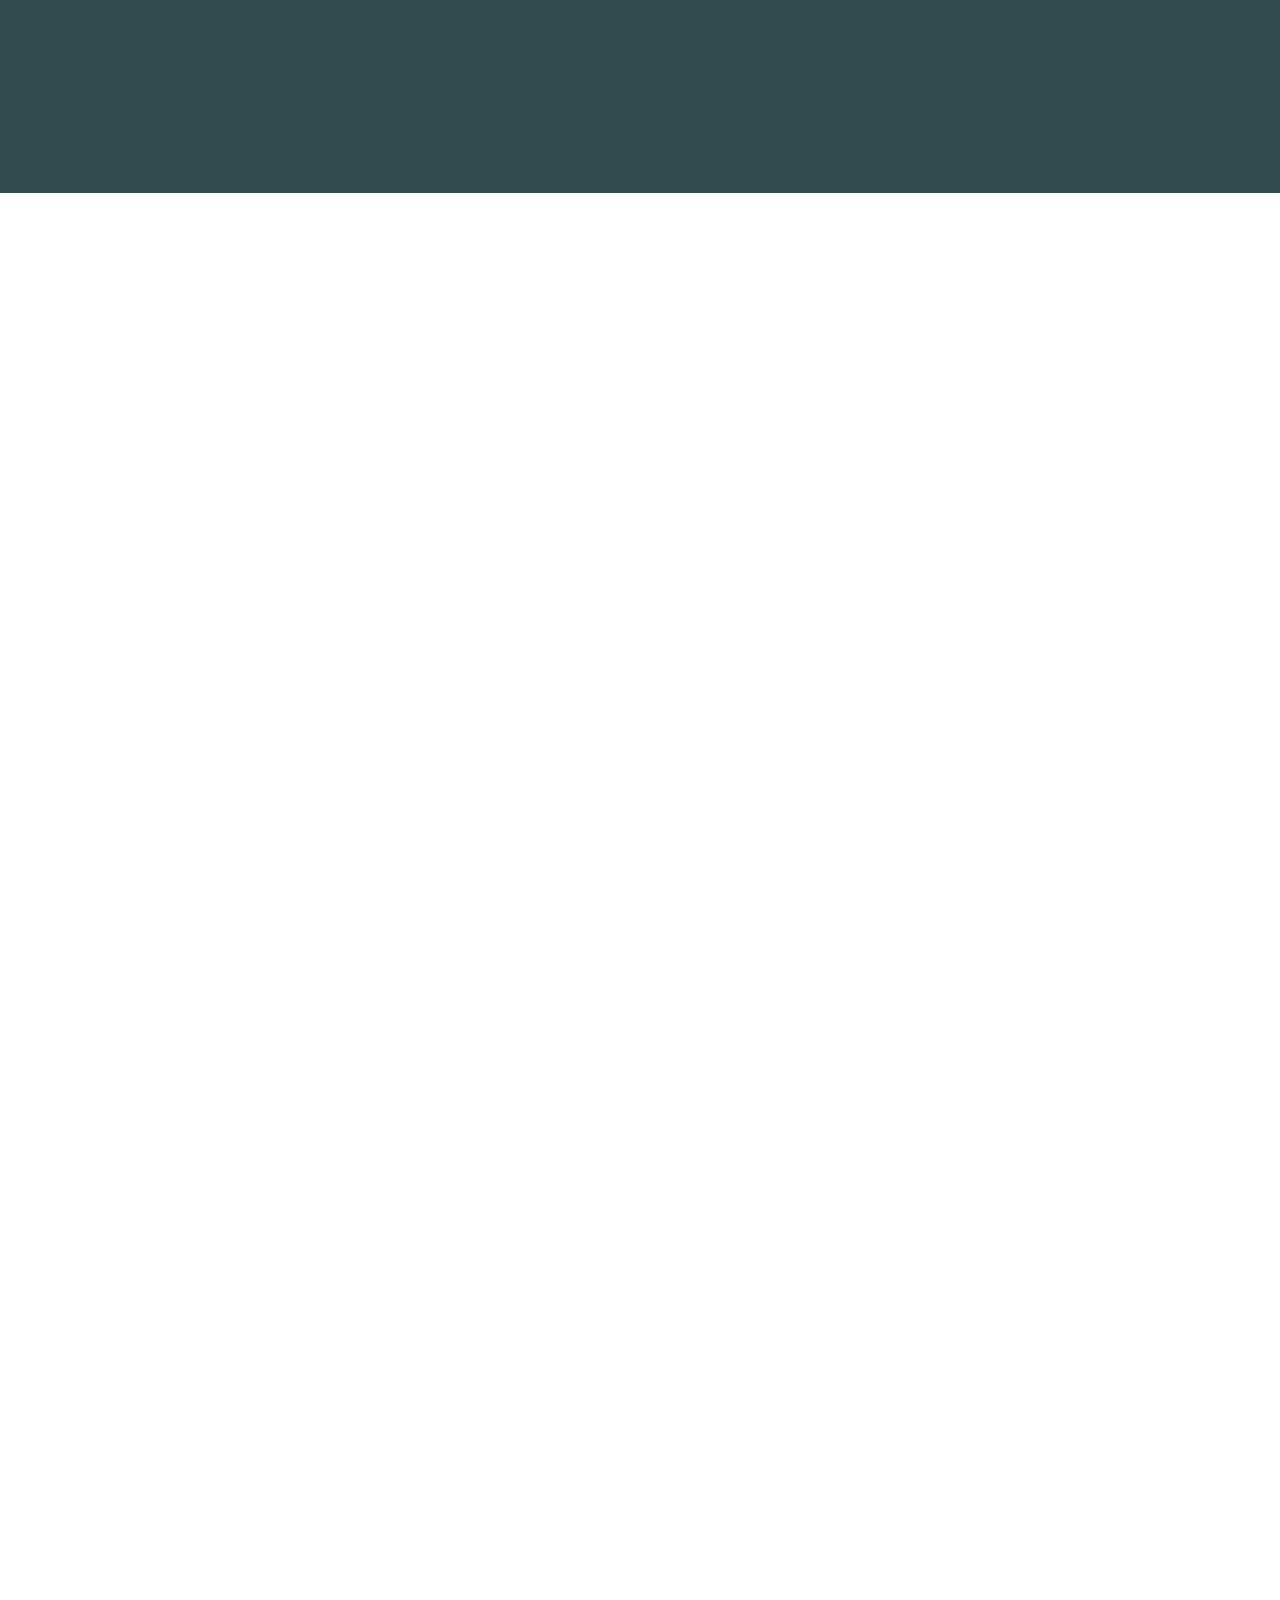
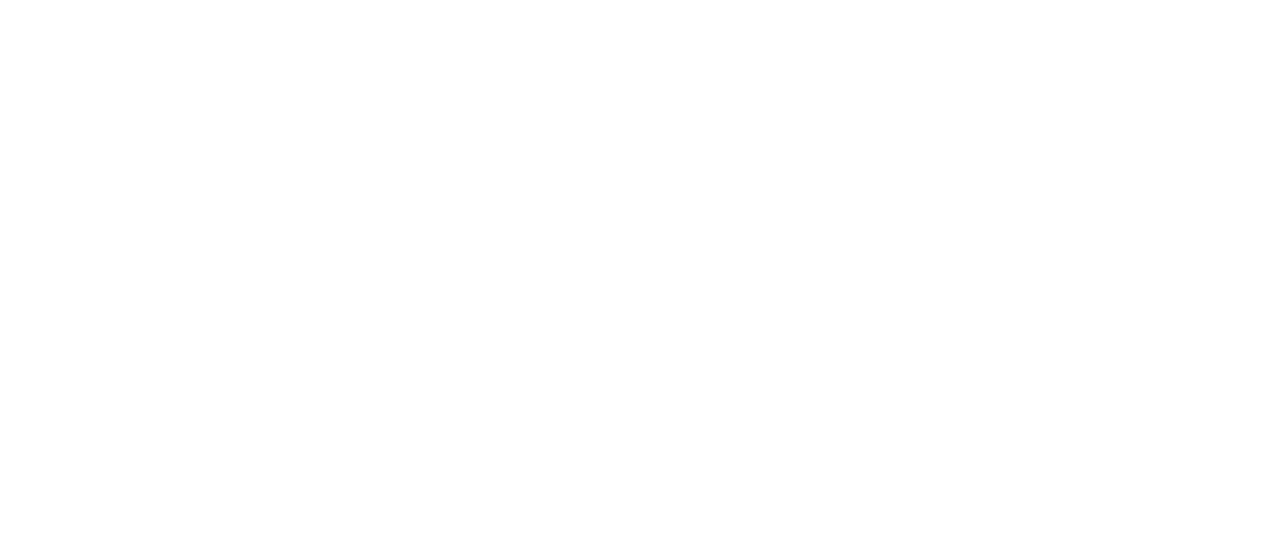
==== commit 5508d89e: "add images to gallery and article pages; update carousel content and styles" ====
--- a/index.html
+++ b/index.html
@@ -148,6 +148,51 @@
             <img
               class="w-100 vh-100"
               style="object-fit: cover"
+              src="img/international-woman.jpg"
+              alt="Image"
+            />
+
+            <div class="carousel-caption">
+              <div class="container">
+                <div class="row justify-content-center">
+                  <div class="col-lg-7 pt-5">
+                    <h1 class="display-4 text-white mb-3 animated slideInDown">
+                      Dear Community,
+                    </h1>
+                    <p class="fs-5 text-white-50 mb-5 animated slideInDown">
+                      On this international Women's Day, Blakshephard celebrate
+                      the strength and resilence of women everywhere. Your
+                      Voices and actions are vital in creating a more equitable
+                      world.
+                    </p>
+                    <p class="fs-5 text-white-50 mb-5 animated slideInDown">
+                      Keep shining and striving for equality. Your journey
+                      inspires us all.
+                    </p>
+                    <p class="fs-5 text-white-50 mb-5 animated slideInDown">
+                      With strength and Solidarity, Happy International Women's
+                      Day.
+                    </p>
+                    <a
+                      class="btn btn-primary py-2 px-3 animated slideInDown"
+                      href="about.html"
+                    >
+                      Learn More
+                      <div
+                        class="d-inline-flex btn-sm-square bg-white text-primary rounded-circle ms-2"
+                      >
+                        <i class="fa fa-arrow-right"></i>
+                      </div>
+                    </a>
+                  </div>
+                </div>
+              </div>
+            </div>
+          </div>
+          <div class="carousel-item">
+            <img
+              class="w-100 vh-100"
+              style="object-fit: cover"
               src="img/chrismas-banner.jpg"
               alt="Image"
             />
@@ -307,7 +352,7 @@
     <div class="container-fluid py-5">
       <div class="container">
         <div class="gallery-container">
-          <h1>Upcoming Events</h1>
+          <h1>Events</h1>
           <!-- Countdown Timer -->
           <div id="countdown" style="text-align: center; margin-bottom: 20px">
             <div
@@ -320,6 +365,13 @@
             </div>
           </div>
           <div class="gallery-grid">
+            <div class="gallery-grid-card">
+              <img
+                src="img/international-woman.jpg"
+                alt="Image"
+                class="img-fluid gallery-image-card"
+              />
+            </div>
             <div class="gallery-grid-card">
               <img
                 src="img/chrismas-banner.jpg"
--- a/css/style.css
+++ b/css/style.css
@@ -163,7 +163,7 @@
 @media (max-width: 768px) {
   #header-carousel .carousel-item {
     position: relative;
-    min-height: 450px;
+    min-height: 80vh;
   }
 
   #header-carousel .carousel-item img {
@@ -469,6 +469,20 @@
   background-color: rgb(101, 109, 101) !important;
 }
 
+.article-grid-card {
+  height: 30rem;
+  width: 70%;
+  border-radius: 20px;
+  background-color: rgb(101, 109, 101) !important;
+}
+
+.article-image-card {
+  height: 30rem;
+  width: 100%;
+  border-radius: 20px;
+  object-fit: cover;
+}
+
 .gallery-image-card {
   height: 20rem;
   width: 100%;
@@ -489,6 +503,20 @@
     background-color: rgb(101, 109, 101) !important;
   }
 
+  .article-grid-card {
+    height: 15rem;
+    width: 100%;
+    border-radius: 20px;
+    background-color: rgb(101, 109, 101) !important;
+  }
+
+  .article-image-card {
+    height: 15rem;
+    width: 100%;
+    border-radius: 20px;
+    object-fit: cover;
+  }
+
   .gallery-image-card {
     height: 15rem;
     width: 100%;
